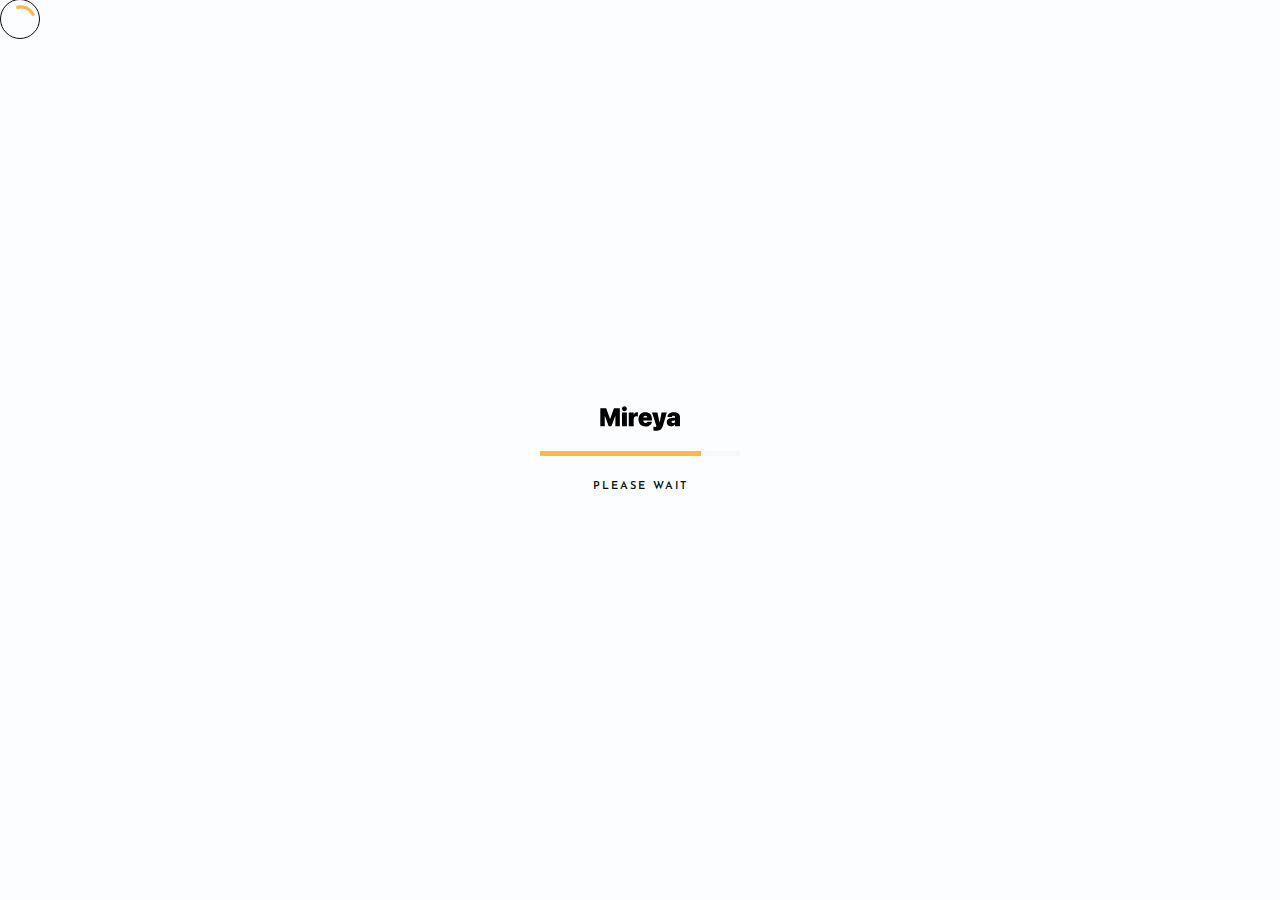
==== about.html @ b49a5c94 "initial commit" ====
<!DOCTYPE html>
<html lang="zxx">


<!-- Mirrored from ultimatewebsolutions.net/mireya/light/about.html by HTTrack Website Copier/3.x [XR&CO'2014], Wed, 22 Sep 2021 06:31:49 GMT -->
<head>
	<meta charset="UTF-8">
	<meta name="viewport" content="width=device-width, initial-scale=1.0">
	<meta http-equiv="X-UA-Compatible" content="ie=edge">
	<!-- color of address bar in mobile browser -->
	<meta name="theme-color" content="#28292C">
	<!-- favicon  -->
	<link rel="shortcut icon" href="img/light/favicon.png" type="image/x-icon">
	<!-- bootstrap css -->
	<link rel="stylesheet" href="css/plugins/bootstrap.min.css">
	<!-- font awesome css -->
	<link rel="stylesheet" href="css/plugins/font-awesome.min.css">
	<!-- swiper css -->
	<link rel="stylesheet" href="css/plugins/swiper.min.css">
	<!-- fancybox css -->
	<link rel="stylesheet" href="css/plugins/fancybox.min.css">
	<!-- mapbox css -->
	<link href="css/plugins/mapbox-style.css" rel='stylesheet'>
	<!-- main css -->
	<link rel="stylesheet" href="css/style-light.css">

	<title>Mireya</title>

</head>

<body>

	<div class="mry-app">

		<!-- preloader -->
		<div class="mry-preloader mry-active">
			<div class="mry-preloader-content">
				<img class="mry-logo mry-mb-20" src="img/light/logo.svg" alt="Mireya">
				<div class="mry-loader-bar">
					<div class="mry-loader"></div>
				</div>
				<div class="mry-label">Please wait</div>
			</div>
		</div>
		<!-- preloader end -->

		<!-- cursor -->
		<div class="mry-magic-cursor">
			<div class="mry-ball">
				<div class="mry-loader">
					<svg version="1.1" xmlns="http://www.w3.org/2000/svg" xmlns:xlink="http://www.w3.org/1999/xlink" x="0px" y="0px" width="40px" height="40px" viewBox="0 0 50 50"
						style="enable-background:new 0 0 50 50;" xml:space="preserve">
						<path d="M25.251,6.461c-10.318,0-18.683,8.365-18.683,18.683h4.068c0-8.071,6.543-14.615,14.615-14.615V6.461z">
							<animateTransform attributeType="xml" attributeName="transform" type="rotate" from="0 25 25" to="360 25 25" dur="0.6s" repeatCount="indefinite" />
						</path>
					</svg>
				</div>
			</div>
		</div>
		<!-- cursor end -->

		<!-- top panel -->
		<div class="mry-top-panel">
			<div class="mry-logo-frame">
				<a href="index-2.html" class="mry-default-link mry-anima-link">
					<img class="mry-logo" src="img/light/logo.svg" alt="Mireya">
				</a>
			</div>
			<div class="mry-menu-button-frame">
				<div class="mry-label">Menu</div>

				<div class="mry-menu-btn mry-magnetic-link">
					<div class="mry-burger mry-magnetic-object">
						<span></span>
					</div>
				</div>
			</div>
		</div>
		<!-- top panel end -->

		<!-- menu -->
		<div class="mry-menu">
			<div class="container">
				<div class="row justify-content-between">
					<div class="col-md-4">
						<nav id="mry-dynamic-menu">
							<ul>
								<li class="menu-item menu-item-has-children"><a href="#." class="mry-default-link">Home</a>
									<ul class="sub-menu">
										<li class="menu-item"><a href="index-2.html" class="mry-anima-link mry-default-link">Half slider</a></li>
										<li class="menu-item"><a href="fs-slider.html" class="mry-anima-link mry-default-link">Full width slider</a></li>
									</ul>
								</li>
								<li class="menu-item current-menu-item"><a href="about.html" class="mry-anima-link mry-default-link">About</a></li>
								<li class="menu-item menu-item-has-children"><a href="#." class="mry-default-link">Works</a>
									<ul class="sub-menu">
										<li class="menu-item"><a href="portfolio-grid-1.html" class="mry-anima-link mry-default-link">Portfolio grid 1</a></li>
										<li class="menu-item"><a href="portfolio-grid-2.html" class="mry-anima-link mry-default-link">Portfolio grid 2</a></li>
										<li class="menu-item"><a href="portfolio-box-1.html" class="mry-anima-link mry-default-link">Portfolio boxed 1</a></li>
										<li class="menu-item"><a href="portfolio-box-2.html" class="mry-anima-link mry-default-link">Portfolio boxed 2</a></li>
										<li class="menu-item"><a href="project.html" class="mry-anima-link mry-default-link">Single project</a></li>
									</ul>
								</li>
								<li class="menu-item"><a href="contact.html" class="mry-anima-link mry-default-link">Contact</a></li>
								<li class="menu-item menu-item-has-children"><a href="#." class="mry-default-link">Blog</a>
									<ul class="sub-menu">
										<li class="menu-item"><a href="blog.html" class="mry-anima-link mry-default-link">Blog list</a></li>
										<li class="menu-item"><a href="publication.html" class="mry-anima-link mry-default-link">Publication</a></li>
									</ul>
								</li>
							</ul>
						</nav>

					</div>
					<div class="col-md-4">
						<div class="mry-info-box-frame">
							<div class="mry-info-box">
								<div class="mry-mb-20">
									<div class="mry-label mry-mb-5">Country:</div>
									<div class="mry-text">Canada</div>
								</div>
								<div class="mry-mb-20">
									<div class="mry-label mry-mb-5">City:</div>
									<div class="mry-text">Toronto</div>
								</div>
								<div class="mry-mb-20">
									<div class="mry-label mry-mb-5">Adress:</div>
									<div class="mry-text">HTGS 4456 North Av.</div>
								</div>
								<div class="mry-mb-20">
									<div class="mry-label mry-mb-5">Email:</div>
									<a class="mry-text mry-default-link" href="mailto:mireya.inbox@mail.com">mireya.inbox@mail.com</a>
								</div>
								<div>
									<div class="mry-label mry-mb-5">Phone:</div>
									<a class="mry-text mry-default-link" href="#.">+4 9(054) 996 84 25</a>
								</div>
							</div>
						</div>
					</div>
				</div>
			</div>
		</div>
		<!-- menu end -->

		<div  class="transition-fade">
			<div class="mry-content-frame" id="scroll">
				<canvas class="mry-dots" style="display: none"></canvas>

				<div class="mry-head-bg">
					<img src="img/light/projects/prjct-7/1.jpg" alt="background">
					<div class="mry-bg-overlay"></div>
				</div>

				<div class="mry-banner mry-p-140-0">
					<div class="container">
						<div class="mry-main-title mry-title-center">
							<div class="mry-subtitle mry-mb-20 mry-fo">About Us</div>
							<h1 class="mry-mb-20 mry-fo">Design is Intelligence<br><span class="mry-border-text">Made Visible.</span><span class="mry-animation-el"></span></h1>
							<div class="mry-text mry-fo"><b>Alina Wheeler</b> - Graphic Designer, Art Director.</div>
							<div class="mry-scroll-hint-frame">
								<a class="mry-scroll-hint mry-smooth-scroll mry-magnetic-link mry-fo" href="#mry-anchor">
									<span class="mry-magnetic-object"></span>
								</a>
								<div class="mry-label mry-fo">Scroll Down</div>
							</div>
						</div>
					</div>
				</div>

				<!-- about -->
				<div class="mry-about mry-p-100-100">
					<div class="container">
						<div class="row justify-content-center">
							<div class="col-lg-8">

								<div class="mry-mb-100 mry-text-center">
									<div class="mry-numbering mry-fo">
										<div class="mry-border-text">01</div>
										<div class="mry-subtitle">Who We Are</div>
									</div>
									<h3 class="mry-mb-40 mry-fo">Mireya is an award winning full service marketing agency</h3>
									<p class="mry-text mry-fo">We has expertise in branding and brand strategy, website design, social media management, content marketing, pay-per-click advertising
										(PPC) and search engine optimization (SEO). As a leading
										website design company in Toronto we have expertise in WordPress design and development, e-commerce website design and development, Shopify website design and
										development and cater <br>to SMB and enterprise clients.</p>
								</div>

							</div>

							<div class="col-lg-8">
								<div class="mry-mb-100 mry-text-center">
									<div class="mry-numbering mry-fo">
										<div class="mry-border-text">02</div>
										<div class="mry-subtitle">What wy do?</div>
									</div>
									<h3 class="mry-mb-40 mry-fo">Relationships come first, everything <br>else follows</h3>
									<p class="mry-text mry-fo">We take pride in having strong relationships with our clients. To us, business is more than just a handshake and a signed contract.
										Through our full suite of services, we help businesses reach
										their goals and
										maximize return on investment while focusing on transparency and communication.</p>
									<p class="mry-text mry-fo">Contact us today for your <a href="contact.html" class="mry-default-link">free consultation</a>.</p>

								</div>
							</div>

							<div class="col-lg-10">

								<div class="mry-about-video mry-mb-100 mry-fo">
									<div class="mry-video-cover-frame">
										<img class="mry-video-cover" src="img/light/content/video.jpg" alt="banner">
										<div class="mry-cover-overlay"></div>
										<div class="mry-play-button mry-magnetic-link">
											<a class="mry-magnetic-object" data-fancybox href="https://vimeo.com/25428289"><i class="fas fa-play"></i></a>
										</div>
										<div class="mry-curtain"></div>
									</div>
								</div>

							</div>

							<div class="col-lg-8">

								<div class="mry-numbering mry-fo">
									<div class="mry-border-text">03</div>
									<div class="mry-subtitle">Services</div>
								</div>

								<div class="row">
									<div class="col-lg-6">

										<div class="mry-text-center mry-mb-100">
											<h4 class="mry-mb-20 mry-fo">Website design<br>& Development</h4>
											<p class="mry-text mry-mb-20 mry-fo">Our work empowers businesses to create unique user experiences that engage, captivate, and deliver results. Need your
												website designed in Toronto?</p>
											<div class="mry-fo"><a href="contact.html" class="mry-link mry-default-link">Order a service</a></div>
										</div>

									</div>
									<div class="col-lg-6">

										<div class="mry-text-center mry-mb-100">
											<h4 class="mry-mb-20 mry-fo">Creative<br>& Graphic Design</h4>
											<p class="mry-text mry-fo">We are experienced storytellers, with a knack for incorporating brand insights into compelling designs for use in digital and
												print advertising campaigns.</p>
											<div class="mry-fo"><a href="contact.html" class="mry-link mry-default-link">Order a service</a></div>
										</div>

									</div>
									<div class="col-lg-6">

										<div class="mry-text-center mry-mb-100">
											<h4 class="mry-mb-20 mry-fo">Brand Marketing<br>& Strategy</h4>
											<p class="mry-text mry-fo">We help businesses construct their identity and develop a tailored and concise brand strategy that will appeal to your target
												audience.</p>
											<div class="mry-fo"><a href="contact.html" class="mry-link mry-default-link">Order a service</a></div>
										</div>


									</div>
									<div class="col-lg-6">

										<div class="mry-text-center mry-mb-100">
											<h4 class="mry-mb-20 mry-fo">Video Production<br>& Marketing</h4>
											<p class="mry-text mry-fo">Our video production team films, produces, and edits content that will raise brand awareness, engagement, and conversion rates.
											</p>
											<div class="mry-fo"><a href="contact.html" class="mry-link mry-default-link">Order a service</a></div>
										</div>

									</div>
								</div>
							</div>
							<div class="col-lg-12">

								<div class="mry-main-title mry-title-center mry-p-0-40">
									<div class="mry-numbering mry-fo">
										<div class="mry-border-text">04</div>
										<div class="mry-subtitle">Employees</div>
									</div>
									<h2 class="mry-fo">Our Amazing Team</h2>
									<div class="mry-arrows mry-fo">
										<div class="mry-sl-nav">
											<div class="mry-prev mry-button-team-prev mry-magnetic-link"><span class="mry-magnetic-object"><i class="fas fa-arrow-left"></i></span></div>
											<div class="mry-next mry-button-team-next mry-magnetic-link"><span class="mry-magnetic-object"><i class="fas fa-arrow-right"></i></span></div>
										</div>
										<div class="mry-label mry-fo">Slider Navigation</div>
									</div>
								</div>

							</div>
							<div class="col-lg-10">

								<div class="swiper-container mry-team-slider mry-mb-100">
									<div class="swiper-wrapper">
										<div class="swiper-slide">

											<div class="mry-team-member mry-text-center">
												<div class="mry-member-photo-frame mry-fo">
													<img src="img/light/team/team-1.jpg" alt="Team member" >
													<div class="mry-photo-overlay"></div>
													<div class="mry-curtain"></div>
												</div>
												<h4 class="mry-mb-10 mry-fo">Viktoria Freeman</h4>
												<p class="mry-text mry-simple-text mry-fo">UI/UX Designer</p>
											</div>

										</div>
										<div class="swiper-slide">

											<div class="mry-team-member mry-text-center">
												<div class="mry-member-photo-frame mry-fo">
													<img src="img/light/team/team-2.jpg" alt="Team member" >
													<div class="mry-photo-overlay"></div>
													<div class="mry-curtain"></div>
												</div>
												<h4 class="mry-mb-10 mry-fo">Paul Trueman</h4>
												<p class="mry-text mry-simple-text mry-fo">UI/UX Designer</p>
											</div>

										</div>
										<div class="swiper-slide">

											<div class="mry-team-member mry-text-center">
												<div class="mry-member-photo-frame mry-fo">
													<img src="img/light/team/team-3.jpg" alt="Team member" >
													<div class="mry-photo-overlay"></div>
													<div class="mry-curtain"></div>
												</div>
												<h4 class="mry-mb-10 mry-fo">Mike Oldman</h4>
												<p class="mry-text mry-simple-text mry-fo">UI/UX Designer</p>
											</div>

										</div>
										<div class="swiper-slide">

											<div class="mry-team-member mry-text-center">
												<div class="mry-member-photo-frame mry-fo">
													<img src="img/light/team/team-4.jpg" alt="Team member" >
													<div class="mry-photo-overlay"></div>
													<div class="mry-curtain"></div>
												</div>
												<h4 class="mry-mb-10 mry-fo">Emma Newman</h4>
												<p class="mry-text mry-simple-text mry-fo">UI/UX Designer</p>
											</div>

										</div>
									</div>
								</div>

							</div>
							<div class="col-lg-8">

								<div class="mry-mb-100 mry-text-center">
									<div class="mry-numbering mry-fo">
										<div class="mry-border-text">05</div>
										<div class="mry-subtitle">We can become partners</div>
									</div>
									<h3 class="mry-mb-40 mry-fo">We’re here to help, let us take it from here.</h3>
									<p class="mry-text mry-fo">We know that transparency is non-negotiable and that strong communication is the foundation of any great relationship. With the knowledge
										and expertise at Brand & Mortar we are confident that we
										can make an
										impact on your business and its bottom line.</p>
								</div>

							</div>
							<div class="col-lg-12">

								<div class="mry-main-title mry-title-center mry-p-0-40">
									<div class="mry-numbering mry-fo">
										<div class="mry-border-text">06</div>
										<div class="mry-subtitle">Testimonials</div>
									</div>
									<h2 class="mry-fo">Our customers say</h2>
									<div class="mry-arrows">
										<div class="mry-sl-nav mry-fo">
											<div class="mry-prev mry-button-testimonials-prev mry-magnetic-link"><span class="mry-magnetic-object"><i class="fas fa-arrow-left"></i></span></div>
											<div class="mry-next mry-button-testimonials-next mry-magnetic-link"><span class="mry-magnetic-object"><i class="fas fa-arrow-right"></i></span></div>
										</div>
										<div class="mry-label mry-fo">Slider Navigation</div>
									</div>
								</div>

							</div>
							<div class="col-lg-8">

								<div class="swiper-container mry-testimonials-slider">
									<div class="swiper-wrapper">
										<div class="swiper-slide">

											<div class="mry-title-center">
												<img src="img/light/clients/c-1.jpg" alt="client" class="mry-reviewer mry-mb-20 mry-fo">
												<h4 class="mry-mb-20 mry-fo">Emma Newman</h4>
												<div class="mry-subtitle mry-mb-20 mry-fo">Creative director</div>
												<p class="mry-text mry-fo">We evaluated numerous marketing firms and selected Mireya due to their experience in the solar industry, and the clear
													understanding of our business objectives that they demonstrated during the
													evaluation
													process. </p>
												<ul class="mry-star-rate mry-fo">
													<li><i class="fas fa-star"></i></li>
													<li><i class="fas fa-star"></i></li>
													<li><i class="fas fa-star"></i></li>
													<li><i class="fas fa-star"></i></li>
													<li><i class="fas fa-star"></i></li>
												</ul>
											</div>

										</div>
										<div class="swiper-slide">

											<div class="mry-title-center">
												<img src="img/light/clients/c-2.jpg" alt="client" class="mry-reviewer mry-mb-20 mry-fo">
												<h4 class="mry-mb-20 mry-fo">Paul Trueman</h4>
												<div class="mry-subtitle mry-mb-20 mry-fo">Creative director</div>
												<p class="mry-text mry-fo">We were very impressed with the progressive campaign and thought it spoke volumes to the reality of businesses. We have been
													working our way into the Toronto area for almost a year now and ready to
													gain
													some traction in that city.</p>
												<ul class="mry-star-rate mry-fo">
													<li><i class="fas fa-star"></i></li>
													<li><i class="fas fa-star"></i></li>
													<li><i class="fas fa-star"></i></li>
													<li><i class="fas fa-star"></i></li>
													<li class="mry-empty"><i class="fas fa-star"></i></li>
												</ul>
											</div>

										</div>
										<div class="swiper-slide">

											<div class="mry-title-center">
												<img src="img/light/clients/c-3.jpg" alt="client" class="mry-reviewer mry-mb-20 mry-fo">
												<h4 class="mry-mb-20 mry-fo">Viktoria Freeman</h4>
												<div class="mry-subtitle mry-mb-20 mry-fo">Creative director</div>
												<p class="mry-text mry-fo">We were very impressed with the progressive campaign and thought it spoke volumes to the reality of businesses. We have been
													working our way into the Toronto area for almost a year now and ready to
													gain
													some traction in that city.</p>
												<ul class="mry-star-rate mry-fo">
													<li><i class="fas fa-star"></i></li>
													<li><i class="fas fa-star"></i></li>
													<li><i class="fas fa-star"></i></li>
													<li><i class="fas fa-star"></i></li>
													<li class="mry-empty"><i class="fas fa-star"></i></li>
												</ul>
											</div>

										</div>
									</div>
								</div>

							</div>
						</div>
					</div>
				</div>
				<!-- about end -->

				<!-- footer -->
				<footer class="mry-footer">
					<div class="container">
						<div class="mry-main-title mry-title-center mry-p-0-100">
							<div class="mry-subtitle mry-mb-20 mry-fo">Call to action</div>
							<h2 class="mry-h1 mry-mb-20 mry-fo">Do you have <span class="mry-border-text">a project?</span></h2>
							<div class="mry-text mry-mb-30  mry-fo">Lorem ipsum dolor sit amet, consectetur adipisicing elit. <br>Asperiores, cupiditate?</div>
							<div class="mry-fo">
								<a href="contact.html" class="mry-anima-link mry-btn mry-btn-color mry-default-link">Let's discuss</a>
								<a href="portfolio-grid-1.html" class="mry-anima-link  mry-btn-text mry-default-link">Portfolio</a>
							</div>
						</div>
					</div>
					<div class="mry-footer-copy">
						<div class="container">
							<div>Mireya © early 2021</div>
							<ul class="mry-social">
								<li><a href="#."><i class="fab fa-facebook-f"></i></a></li>
								<li><a href="#."><i class="fab fa-instagram"></i></a></li>
								<li><a href="#."><i class="fab fa-behance"></i></a></li>
								<li><a href="#."><i class="fab fa-dribbble"></i></a></li>
							</ul>
							<div>By: <a href="https://themeforest.net/user/ultimatewebsolutions/" class="mry-default-link" target="_blank">UWS</a></div>
						</div>
					</div>
				</footer>
				<!-- footer end -->

				<div class="mry-head-bg mry-head-bottom">
					<img src="img/light/projects/prjct-5/1.jpg" alt="background">
					<div class="mry-bg-overlay"></div>
				</div>

			</div>

		</div>

	</div>

	<!-- jquery js -->
	<script src="js/plugins/jquery.min.js"></script>
	<!-- tween max js -->
	<script src="js/plugins/tween-max.min.js"></script>
	<!-- scroll magic js -->
	<script src="js/plugins/scroll-magic.js"></script>
	<!-- scroll magic gsap plugin js -->
	<script src="js/plugins/scroll-magic-gsap-plugin.js"></script>
	<!-- swiper js -->
	<script src="js/plugins/swiper.min.js"></script>
	<!-- isotope js -->
	<script src="js/plugins/isotope.min.js"></script>
	<!-- fancybox js -->
	<script src="js/plugins/fancybox.min.js"></script>	
	<!-- mapbox js -->
	<script src="js/plugins/mapbox.min.js"></script>
	<!-- smooth scrollbar js -->
	<script src="js/plugins/smooth-scrollbar.min.js"></script>
	<!-- overscroll js -->
	<script src="js/plugins/overscroll.min.js"></script>
	<!-- canvas js -->
	<script src="js/plugins/canvas.js"></script>
	<!-- parsley js -->
	<script src="js/plugins/parsley.min.js"></script>
	<!-- main js -->
	<script src="js/main.js"></script>

</body>


<!-- Mirrored from ultimatewebsolutions.net/mireya/light/about.html by HTTrack Website Copier/3.x [XR&CO'2014], Wed, 22 Sep 2021 06:31:52 GMT -->
</html>
---- css/plugins/mapbox-style.css ----
.mapboxgl-map{font:12px/20px Helvetica Neue,Arial,Helvetica,sans-serif;overflow:hidden;position:relative;-webkit-tap-highlight-color:rgba(0,0,0,0)}.mapboxgl-canvas{position:absolute;left:0;top:0}.mapboxgl-map:-webkit-full-screen{width:100%;height:100%}.mapboxgl-canary{background-color:salmon}.mapboxgl-canvas-container.mapboxgl-interactive,.mapboxgl-ctrl-group button.mapboxgl-ctrl-compass{cursor:-webkit-grab;cursor:-moz-grab;cursor:grab;-moz-user-select:none;-webkit-user-select:none;-ms-user-select:none;user-select:none}.mapboxgl-canvas-container.mapboxgl-interactive.mapboxgl-track-pointer{cursor:pointer}.mapboxgl-canvas-container.mapboxgl-interactive:active,.mapboxgl-ctrl-group button.mapboxgl-ctrl-compass:active{cursor:-webkit-grabbing;cursor:-moz-grabbing;cursor:grabbing}.mapboxgl-canvas-container.mapboxgl-touch-zoom-rotate,.mapboxgl-canvas-container.mapboxgl-touch-zoom-rotate .mapboxgl-canvas{touch-action:pan-x pan-y}.mapboxgl-canvas-container.mapboxgl-touch-drag-pan,.mapboxgl-canvas-container.mapboxgl-touch-drag-pan .mapboxgl-canvas{touch-action:pinch-zoom}.mapboxgl-canvas-container.mapboxgl-touch-zoom-rotate.mapboxgl-touch-drag-pan,.mapboxgl-canvas-container.mapboxgl-touch-zoom-rotate.mapboxgl-touch-drag-pan .mapboxgl-canvas{touch-action:none}.mapboxgl-ctrl-bottom-left,.mapboxgl-ctrl-bottom-right,.mapboxgl-ctrl-top-left,.mapboxgl-ctrl-top-right{position:absolute;pointer-events:none;z-index:2}.mapboxgl-ctrl-top-left{top:0;left:0}.mapboxgl-ctrl-top-right{top:0;right:0}.mapboxgl-ctrl-bottom-left{bottom:0;left:0}.mapboxgl-ctrl-bottom-right{right:0;bottom:0}.mapboxgl-ctrl{clear:both;pointer-events:auto;transform:translate(0)}.mapboxgl-ctrl-top-left .mapboxgl-ctrl{margin:10px 0 0 10px;float:left}.mapboxgl-ctrl-top-right .mapboxgl-ctrl{margin:10px 10px 0 0;float:right}.mapboxgl-ctrl-bottom-left .mapboxgl-ctrl{margin:0 0 10px 10px;float:left}.mapboxgl-ctrl-bottom-right .mapboxgl-ctrl{margin:0 10px 10px 0;float:right}.mapboxgl-ctrl-group{border-radius:4px;background:#fff}.mapboxgl-ctrl-group:not(:empty){-moz-box-shadow:0 0 2px rgba(0,0,0,.1);-webkit-box-shadow:0 0 2px rgba(0,0,0,.1);box-shadow:0 0 0 2px rgba(0,0,0,.1)}@media (-ms-high-contrast:active){.mapboxgl-ctrl-group:not(:empty){box-shadow:0 0 0 2px ButtonText}}.mapboxgl-ctrl-group button{width:29px;height:29px;display:block;padding:0;outline:none;border:0;box-sizing:border-box;background-color:transparent;cursor:pointer}.mapboxgl-ctrl-group button+button{border-top:1px solid #ddd}.mapboxgl-ctrl button .mapboxgl-ctrl-icon{display:block;width:100%;height:100%;background-repeat:no-repeat;background-position:50%}@media (-ms-high-contrast:active){.mapboxgl-ctrl-icon{background-color:transparent}.mapboxgl-ctrl-group button+button{border-top:1px solid ButtonText}}.mapboxgl-ctrl button::-moz-focus-inner{border:0;padding:0}.mapboxgl-ctrl-group button:focus{box-shadow:0 0 2px 2px #0096ff}.mapboxgl-ctrl button:disabled{cursor:not-allowed}.mapboxgl-ctrl button:disabled .mapboxgl-ctrl-icon{opacity:.25}.mapboxgl-ctrl button:not(:disabled):hover{background-color:rgba(0,0,0,.05)}.mapboxgl-ctrl-group button:focus:focus-visible{box-shadow:0 0 2px 2px #0096ff}.mapboxgl-ctrl-group button:focus:not(:focus-visible){box-shadow:none}.mapboxgl-ctrl-group button:focus:first-child{border-radius:4px 4px 0 0}.mapboxgl-ctrl-group button:focus:last-child{border-radius:0 0 4px 4px}.mapboxgl-ctrl-group button:focus:only-child{border-radius:inherit}.mapboxgl-ctrl button.mapboxgl-ctrl-zoom-out .mapboxgl-ctrl-icon{background-image:url("data:image/svg+xml;charset=utf-8,%3Csvg width='29' height='29' viewBox='0 0 29 29' xmlns='http://www.w3.org/2000/svg' fill='%23333'%3E%3Cpath d='M10 13c-.75 0-1.5.75-1.5 1.5S9.25 16 10 16h9c.75 0 1.5-.75 1.5-1.5S19.75 13 19 13h-9z'/%3E%3C/svg%3E")}.mapboxgl-ctrl button.mapboxgl-ctrl-zoom-in .mapboxgl-ctrl-icon{background-image:url("data:image/svg+xml;charset=utf-8,%3Csvg width='29' height='29' viewBox='0 0 29 29' xmlns='http://www.w3.org/2000/svg' fill='%23333'%3E%3Cpath d='M14.5 8.5c-.75 0-1.5.75-1.5 1.5v3h-3c-.75 0-1.5.75-1.5 1.5S9.25 16 10 16h3v3c0 .75.75 1.5 1.5 1.5S16 19.75 16 19v-3h3c.75 0 1.5-.75 1.5-1.5S19.75 13 19 13h-3v-3c0-.75-.75-1.5-1.5-1.5z'/%3E%3C/svg%3E")}@media (-ms-high-contrast:active){.mapboxgl-ctrl button.mapboxgl-ctrl-zoom-out .mapboxgl-ctrl-icon{background-image:url("data:image/svg+xml;charset=utf-8,%3Csvg width='29' height='29' viewBox='0 0 29 29' xmlns='http://www.w3.org/2000/svg' fill='%23fff'%3E%3Cpath d='M10 13c-.75 0-1.5.75-1.5 1.5S9.25 16 10 16h9c.75 0 1.5-.75 1.5-1.5S19.75 13 19 13h-9z'/%3E%3C/svg%3E")}.mapboxgl-ctrl button.mapboxgl-ctrl-zoom-in .mapboxgl-ctrl-icon{background-image:url("data:image/svg+xml;charset=utf-8,%3Csvg width='29' height='29' viewBox='0 0 29 29' xmlns='http://www.w3.org/2000/svg' fill='%23fff'%3E%3Cpath d='M14.5 8.5c-.75 0-1.5.75-1.5 1.5v3h-3c-.75 0-1.5.75-1.5 1.5S9.25 16 10 16h3v3c0 .75.75 1.5 1.5 1.5S16 19.75 16 19v-3h3c.75 0 1.5-.75 1.5-1.5S19.75 13 19 13h-3v-3c0-.75-.75-1.5-1.5-1.5z'/%3E%3C/svg%3E")}}@media (-ms-high-contrast:black-on-white){.mapboxgl-ctrl button.mapboxgl-ctrl-zoom-out .mapboxgl-ctrl-icon{background-image:url("data:image/svg+xml;charset=utf-8,%3Csvg width='29' height='29' viewBox='0 0 29 29' xmlns='http://www.w3.org/2000/svg'%3E%3Cpath d='M10 13c-.75 0-1.5.75-1.5 1.5S9.25 16 10 16h9c.75 0 1.5-.75 1.5-1.5S19.75 13 19 13h-9z'/%3E%3C/svg%3E")}.mapboxgl-ctrl button.mapboxgl-ctrl-zoom-in .mapboxgl-ctrl-icon{background-image:url("data:image/svg+xml;charset=utf-8,%3Csvg width='29' height='29' viewBox='0 0 29 29' xmlns='http://www.w3.org/2000/svg'%3E%3Cpath d='M14.5 8.5c-.75 0-1.5.75-1.5 1.5v3h-3c-.75 0-1.5.75-1.5 1.5S9.25 16 10 16h3v3c0 .75.75 1.5 1.5 1.5S16 19.75 16 19v-3h3c.75 0 1.5-.75 1.5-1.5S19.75 13 19 13h-3v-3c0-.75-.75-1.5-1.5-1.5z'/%3E%3C/svg%3E")}}.mapboxgl-ctrl button.mapboxgl-ctrl-fullscreen .mapboxgl-ctrl-icon{background-image:url("data:image/svg+xml;charset=utf-8,%3Csvg width='29' height='29' viewBox='0 0 29 29' xmlns='http://www.w3.org/2000/svg' fill='%23333'%3E%3Cpath d='M24 16v5.5c0 1.75-.75 2.5-2.5 2.5H16v-1l3-1.5-4-5.5 1-1 5.5 4 1.5-3h1zM6 16l1.5 3 5.5-4 1 1-4 5.5 3 1.5v1H7.5C5.75 24 5 23.25 5 21.5V16h1zm7-11v1l-3 1.5 4 5.5-1 1-5.5-4L6 13H5V7.5C5 5.75 5.75 5 7.5 5H13zm11 2.5c0-1.75-.75-2.5-2.5-2.5H16v1l3 1.5-4 5.5 1 1 5.5-4 1.5 3h1V7.5z'/%3E%3C/svg%3E")}.mapboxgl-ctrl button.mapboxgl-ctrl-shrink .mapboxgl-ctrl-icon{background-image:url("data:image/svg+xml;charset=utf-8,%3Csvg width='29' height='29' viewBox='0 0 29 29' xmlns='http://www.w3.org/2000/svg'%3E%3Cpath d='M18.5 16c-1.75 0-2.5.75-2.5 2.5V24h1l1.5-3 5.5 4 1-1-4-5.5 3-1.5v-1h-5.5zM13 18.5c0-1.75-.75-2.5-2.5-2.5H5v1l3 1.5L4 24l1 1 5.5-4 1.5 3h1v-5.5zm3-8c0 1.75.75 2.5 2.5 2.5H24v-1l-3-1.5L25 5l-1-1-5.5 4L17 5h-1v5.5zM10.5 13c1.75 0 2.5-.75 2.5-2.5V5h-1l-1.5 3L5 4 4 5l4 5.5L5 12v1h5.5z'/%3E%3C/svg%3E")}@media (-ms-high-contrast:active){.mapboxgl-ctrl button.mapboxgl-ctrl-fullscreen .mapboxgl-ctrl-icon{background-image:url("data:image/svg+xml;charset=utf-8,%3Csvg width='29' height='29' viewBox='0 0 29 29' xmlns='http://www.w3.org/2000/svg' fill='%23fff'%3E%3Cpath d='M24 16v5.5c0 1.75-.75 2.5-2.5 2.5H16v-1l3-1.5-4-5.5 1-1 5.5 4 1.5-3h1zM6 16l1.5 3 5.5-4 1 1-4 5.5 3 1.5v1H7.5C5.75 24 5 23.25 5 21.5V16h1zm7-11v1l-3 1.5 4 5.5-1 1-5.5-4L6 13H5V7.5C5 5.75 5.75 5 7.5 5H13zm11 2.5c0-1.75-.75-2.5-2.5-2.5H16v1l3 1.5-4 5.5 1 1 5.5-4 1.5 3h1V7.5z'/%3E%3C/svg%3E")}.mapboxgl-ctrl button.mapboxgl-ctrl-shrink .mapboxgl-ctrl-icon{background-image:url("data:image/svg+xml;charset=utf-8,%3Csvg width='29' height='29' viewBox='0 0 29 29' xmlns='http://www.w3.org/2000/svg' fill='%23fff'%3E%3Cpath d='M18.5 16c-1.75 0-2.5.75-2.5 2.5V24h1l1.5-3 5.5 4 1-1-4-5.5 3-1.5v-1h-5.5zM13 18.5c0-1.75-.75-2.5-2.5-2.5H5v1l3 1.5L4 24l1 1 5.5-4 1.5 3h1v-5.5zm3-8c0 1.75.75 2.5 2.5 2.5H24v-1l-3-1.5L25 5l-1-1-5.5 4L17 5h-1v5.5zM10.5 13c1.75 0 2.5-.75 2.5-2.5V5h-1l-1.5 3L5 4 4 5l4 5.5L5 12v1h5.5z'/%3E%3C/svg%3E")}}@media (-ms-high-contrast:black-on-white){.mapboxgl-ctrl button.mapboxgl-ctrl-fullscreen .mapboxgl-ctrl-icon{background-image:url("data:image/svg+xml;charset=utf-8,%3Csvg width='29' height='29' viewBox='0 0 29 29' xmlns='http://www.w3.org/2000/svg'%3E%3Cpath d='M24 16v5.5c0 1.75-.75 2.5-2.5 2.5H16v-1l3-1.5-4-5.5 1-1 5.5 4 1.5-3h1zM6 16l1.5 3 5.5-4 1 1-4 5.5 3 1.5v1H7.5C5.75 24 5 23.25 5 21.5V16h1zm7-11v1l-3 1.5 4 5.5-1 1-5.5-4L6 13H5V7.5C5 5.75 5.75 5 7.5 5H13zm11 2.5c0-1.75-.75-2.5-2.5-2.5H16v1l3 1.5-4 5.5 1 1 5.5-4 1.5 3h1V7.5z'/%3E%3C/svg%3E")}.mapboxgl-ctrl button.mapboxgl-ctrl-shrink .mapboxgl-ctrl-icon{background-image:url("data:image/svg+xml;charset=utf-8,%3Csvg width='29' height='29' viewBox='0 0 29 29' xmlns='http://www.w3.org/2000/svg'%3E%3Cpath d='M18.5 16c-1.75 0-2.5.75-2.5 2.5V24h1l1.5-3 5.5 4 1-1-4-5.5 3-1.5v-1h-5.5zM13 18.5c0-1.75-.75-2.5-2.5-2.5H5v1l3 1.5L4 24l1 1 5.5-4 1.5 3h1v-5.5zm3-8c0 1.75.75 2.5 2.5 2.5H24v-1l-3-1.5L25 5l-1-1-5.5 4L17 5h-1v5.5zM10.5 13c1.75 0 2.5-.75 2.5-2.5V5h-1l-1.5 3L5 4 4 5l4 5.5L5 12v1h5.5z'/%3E%3C/svg%3E")}}.mapboxgl-ctrl button.mapboxgl-ctrl-compass .mapboxgl-ctrl-icon{background-image:url("data:image/svg+xml;charset=utf-8,%3Csvg width='29' height='29' viewBox='0 0 29 29' xmlns='http://www.w3.org/2000/svg' fill='%23333'%3E%3Cpath d='M10.5 14l4-8 4 8h-8z'/%3E%3Cpath d='M10.5 16l4 8 4-8h-8z' fill='%23ccc'/%3E%3C/svg%3E")}@media (-ms-high-contrast:active){.mapboxgl-ctrl button.mapboxgl-ctrl-compass .mapboxgl-ctrl-icon{background-image:url("data:image/svg+xml;charset=utf-8,%3Csvg width='29' height='29' viewBox='0 0 29 29' xmlns='http://www.w3.org/2000/svg' fill='%23fff'%3E%3Cpath d='M10.5 14l4-8 4 8h-8z'/%3E%3Cpath d='M10.5 16l4 8 4-8h-8z' fill='%23999'/%3E%3C/svg%3E")}}@media (-ms-high-contrast:black-on-white){.mapboxgl-ctrl button.mapboxgl-ctrl-compass .mapboxgl-ctrl-icon{background-image:url("data:image/svg+xml;charset=utf-8,%3Csvg width='29' height='29' viewBox='0 0 29 29' xmlns='http://www.w3.org/2000/svg'%3E%3Cpath d='M10.5 14l4-8 4 8h-8z'/%3E%3Cpath d='M10.5 16l4 8 4-8h-8z' fill='%23ccc'/%3E%3C/svg%3E")}}.mapboxgl-ctrl button.mapboxgl-ctrl-geolocate .mapboxgl-ctrl-icon{background-image:url("data:image/svg+xml;charset=utf-8,%3Csvg width='29' height='29' viewBox='0 0 20 20' xmlns='http://www.w3.org/2000/svg' fill='%23333'%3E%3Cpath d='M10 4C9 4 9 5 9 5v.1A5 5 0 005.1 9H5s-1 0-1 1 1 1 1 1h.1A5 5 0 009 14.9v.1s0 1 1 1 1-1 1-1v-.1a5 5 0 003.9-3.9h.1s1 0 1-1-1-1-1-1h-.1A5 5 0 0011 5.1V5s0-1-1-1zm0 2.5a3.5 3.5 0 110 7 3.5 3.5 0 110-7z'/%3E%3Ccircle cx='10' cy='10' r='2'/%3E%3C/svg%3E")}.mapboxgl-ctrl button.mapboxgl-ctrl-geolocate:disabled .mapboxgl-ctrl-icon{background-image:url("data:image/svg+xml;charset=utf-8,%3Csvg width='29' height='29' viewBox='0 0 20 20' xmlns='http://www.w3.org/2000/svg' fill='%23aaa'%3E%3Cpath d='M10 4C9 4 9 5 9 5v.1A5 5 0 005.1 9H5s-1 0-1 1 1 1 1 1h.1A5 5 0 009 14.9v.1s0 1 1 1 1-1 1-1v-.1a5 5 0 003.9-3.9h.1s1 0 1-1-1-1-1-1h-.1A5 5 0 0011 5.1V5s0-1-1-1zm0 2.5a3.5 3.5 0 110 7 3.5 3.5 0 110-7z'/%3E%3Ccircle cx='10' cy='10' r='2'/%3E%3Cpath d='M14 5l1 1-9 9-1-1 9-9z' fill='red'/%3E%3C/svg%3E")}.mapboxgl-ctrl button.mapboxgl-ctrl-geolocate.mapboxgl-ctrl-geolocate-active .mapboxgl-ctrl-icon{background-image:url("data:image/svg+xml;charset=utf-8,%3Csvg width='29' height='29' viewBox='0 0 20 20' xmlns='http://www.w3.org/2000/svg' fill='%2333b5e5'%3E%3Cpath d='M10 4C9 4 9 5 9 5v.1A5 5 0 005.1 9H5s-1 0-1 1 1 1 1 1h.1A5 5 0 009 14.9v.1s0 1 1 1 1-1 1-1v-.1a5 5 0 003.9-3.9h.1s1 0 1-1-1-1-1-1h-.1A5 5 0 0011 5.1V5s0-1-1-1zm0 2.5a3.5 3.5 0 110 7 3.5 3.5 0 110-7z'/%3E%3Ccircle cx='10' cy='10' r='2'/%3E%3C/svg%3E")}.mapboxgl-ctrl button.mapboxgl-ctrl-geolocate.mapboxgl-ctrl-geolocate-active-error .mapboxgl-ctrl-icon{background-image:url("data:image/svg+xml;charset=utf-8,%3Csvg width='29' height='29' viewBox='0 0 20 20' xmlns='http://www.w3.org/2000/svg' fill='%23e58978'%3E%3Cpath d='M10 4C9 4 9 5 9 5v.1A5 5 0 005.1 9H5s-1 0-1 1 1 1 1 1h.1A5 5 0 009 14.9v.1s0 1 1 1 1-1 1-1v-.1a5 5 0 003.9-3.9h.1s1 0 1-1-1-1-1-1h-.1A5 5 0 0011 5.1V5s0-1-1-1zm0 2.5a3.5 3.5 0 110 7 3.5 3.5 0 110-7z'/%3E%3Ccircle cx='10' cy='10' r='2'/%3E%3C/svg%3E")}.mapboxgl-ctrl button.mapboxgl-ctrl-geolocate.mapboxgl-ctrl-geolocate-background .mapboxgl-ctrl-icon{background-image:url("data:image/svg+xml;charset=utf-8,%3Csvg width='29' height='29' viewBox='0 0 20 20' xmlns='http://www.w3.org/2000/svg' fill='%2333b5e5'%3E%3Cpath d='M10 4C9 4 9 5 9 5v.1A5 5 0 005.1 9H5s-1 0-1 1 1 1 1 1h.1A5 5 0 009 14.9v.1s0 1 1 1 1-1 1-1v-.1a5 5 0 003.9-3.9h.1s1 0 1-1-1-1-1-1h-.1A5 5 0 0011 5.1V5s0-1-1-1zm0 2.5a3.5 3.5 0 110 7 3.5 3.5 0 110-7z'/%3E%3C/svg%3E")}.mapboxgl-ctrl button.mapboxgl-ctrl-geolocate.mapboxgl-ctrl-geolocate-background-error .mapboxgl-ctrl-icon{background-image:url("data:image/svg+xml;charset=utf-8,%3Csvg width='29' height='29' viewBox='0 0 20 20' xmlns='http://www.w3.org/2000/svg' fill='%23e54e33'%3E%3Cpath d='M10 4C9 4 9 5 9 5v.1A5 5 0 005.1 9H5s-1 0-1 1 1 1 1 1h.1A5 5 0 009 14.9v.1s0 1 1 1 1-1 1-1v-.1a5 5 0 003.9-3.9h.1s1 0 1-1-1-1-1-1h-.1A5 5 0 0011 5.1V5s0-1-1-1zm0 2.5a3.5 3.5 0 110 7 3.5 3.5 0 110-7z'/%3E%3C/svg%3E")}.mapboxgl-ctrl button.mapboxgl-ctrl-geolocate.mapboxgl-ctrl-geolocate-waiting .mapboxgl-ctrl-icon{-webkit-animation:mapboxgl-spin 2s linear infinite;-moz-animation:mapboxgl-spin 2s infinite linear;-o-animation:mapboxgl-spin 2s infinite linear;-ms-animation:mapboxgl-spin 2s infinite linear;animation:mapboxgl-spin 2s linear infinite}@media (-ms-high-contrast:active){.mapboxgl-ctrl button.mapboxgl-ctrl-geolocate .mapboxgl-ctrl-icon{background-image:url("data:image/svg+xml;charset=utf-8,%3Csvg width='29' height='29' viewBox='0 0 20 20' xmlns='http://www.w3.org/2000/svg' fill='%23fff'%3E%3Cpath d='M10 4C9 4 9 5 9 5v.1A5 5 0 005.1 9H5s-1 0-1 1 1 1 1 1h.1A5 5 0 009 14.9v.1s0 1 1 1 1-1 1-1v-.1a5 5 0 003.9-3.9h.1s1 0 1-1-1-1-1-1h-.1A5 5 0 0011 5.1V5s0-1-1-1zm0 2.5a3.5 3.5 0 110 7 3.5 3.5 0 110-7z'/%3E%3Ccircle cx='10' cy='10' r='2'/%3E%3C/svg%3E")}.mapboxgl-ctrl button.mapboxgl-ctrl-geolocate:disabled .mapboxgl-ctrl-icon{background-image:url("data:image/svg+xml;charset=utf-8,%3Csvg width='29' height='29' viewBox='0 0 20 20' xmlns='http://www.w3.org/2000/svg' fill='%23999'%3E%3Cpath d='M10 4C9 4 9 5 9 5v.1A5 5 0 005.1 9H5s-1 0-1 1 1 1 1 1h.1A5 5 0 009 14.9v.1s0 1 1 1 1-1 1-1v-.1a5 5 0 003.9-3.9h.1s1 0 1-1-1-1-1-1h-.1A5 5 0 0011 5.1V5s0-1-1-1zm0 2.5a3.5 3.5 0 110 7 3.5 3.5 0 110-7z'/%3E%3Ccircle cx='10' cy='10' r='2'/%3E%3Cpath d='M14 5l1 1-9 9-1-1 9-9z' fill='red'/%3E%3C/svg%3E")}.mapboxgl-ctrl button.mapboxgl-ctrl-geolocate.mapboxgl-ctrl-geolocate-active .mapboxgl-ctrl-icon{background-image:url("data:image/svg+xml;charset=utf-8,%3Csvg width='29' height='29' viewBox='0 0 20 20' xmlns='http://www.w3.org/2000/svg' fill='%2333b5e5'%3E%3Cpath d='M10 4C9 4 9 5 9 5v.1A5 5 0 005.1 9H5s-1 0-1 1 1 1 1 1h.1A5 5 0 009 14.9v.1s0 1 1 1 1-1 1-1v-.1a5 5 0 003.9-3.9h.1s1 0 1-1-1-1-1-1h-.1A5 5 0 0011 5.1V5s0-1-1-1zm0 2.5a3.5 3.5 0 110 7 3.5 3.5 0 110-7z'/%3E%3Ccircle cx='10' cy='10' r='2'/%3E%3C/svg%3E")}.mapboxgl-ctrl button.mapboxgl-ctrl-geolocate.mapboxgl-ctrl-geolocate-active-error .mapboxgl-ctrl-icon{background-image:url("data:image/svg+xml;charset=utf-8,%3Csvg width='29' height='29' viewBox='0 0 20 20' xmlns='http://www.w3.org/2000/svg' fill='%23e58978'%3E%3Cpath d='M10 4C9 4 9 5 9 5v.1A5 5 0 005.1 9H5s-1 0-1 1 1 1 1 1h.1A5 5 0 009 14.9v.1s0 1 1 1 1-1 1-1v-.1a5 5 0 003.9-3.9h.1s1 0 1-1-1-1-1-1h-.1A5 5 0 0011 5.1V5s0-1-1-1zm0 2.5a3.5 3.5 0 110 7 3.5 3.5 0 110-7z'/%3E%3Ccircle cx='10' cy='10' r='2'/%3E%3C/svg%3E")}.mapboxgl-ctrl button.mapboxgl-ctrl-geolocate.mapboxgl-ctrl-geolocate-background .mapboxgl-ctrl-icon{background-image:url("data:image/svg+xml;charset=utf-8,%3Csvg width='29' height='29' viewBox='0 0 20 20' xmlns='http://www.w3.org/2000/svg' fill='%2333b5e5'%3E%3Cpath d='M10 4C9 4 9 5 9 5v.1A5 5 0 005.1 9H5s-1 0-1 1 1 1 1 1h.1A5 5 0 009 14.9v.1s0 1 1 1 1-1 1-1v-.1a5 5 0 003.9-3.9h.1s1 0 1-1-1-1-1-1h-.1A5 5 0 0011 5.1V5s0-1-1-1zm0 2.5a3.5 3.5 0 110 7 3.5 3.5 0 110-7z'/%3E%3C/svg%3E")}.mapboxgl-ctrl button.mapboxgl-ctrl-geolocate.mapboxgl-ctrl-geolocate-background-error .mapboxgl-ctrl-icon{background-image:url("data:image/svg+xml;charset=utf-8,%3Csvg width='29' height='29' viewBox='0 0 20 20' xmlns='http://www.w3.org/2000/svg' fill='%23e54e33'%3E%3Cpath d='M10 4C9 4 9 5 9 5v.1A5 5 0 005.1 9H5s-1 0-1 1 1 1 1 1h.1A5 5 0 009 14.9v.1s0 1 1 1 1-1 1-1v-.1a5 5 0 003.9-3.9h.1s1 0 1-1-1-1-1-1h-.1A5 5 0 0011 5.1V5s0-1-1-1zm0 2.5a3.5 3.5 0 110 7 3.5 3.5 0 110-7z'/%3E%3C/svg%3E")}}@media (-ms-high-contrast:black-on-white){.mapboxgl-ctrl button.mapboxgl-ctrl-geolocate .mapboxgl-ctrl-icon{background-image:url("data:image/svg+xml;charset=utf-8,%3Csvg width='29' height='29' viewBox='0 0 20 20' xmlns='http://www.w3.org/2000/svg'%3E%3Cpath d='M10 4C9 4 9 5 9 5v.1A5 5 0 005.1 9H5s-1 0-1 1 1 1 1 1h.1A5 5 0 009 14.9v.1s0 1 1 1 1-1 1-1v-.1a5 5 0 003.9-3.9h.1s1 0 1-1-1-1-1-1h-.1A5 5 0 0011 5.1V5s0-1-1-1zm0 2.5a3.5 3.5 0 110 7 3.5 3.5 0 110-7z'/%3E%3Ccircle cx='10' cy='10' r='2'/%3E%3C/svg%3E")}.mapboxgl-ctrl button.mapboxgl-ctrl-geolocate:disabled .mapboxgl-ctrl-icon{background-image:url("data:image/svg+xml;charset=utf-8,%3Csvg width='29' height='29' viewBox='0 0 20 20' xmlns='http://www.w3.org/2000/svg' fill='%23666'%3E%3Cpath d='M10 4C9 4 9 5 9 5v.1A5 5 0 005.1 9H5s-1 0-1 1 1 1 1 1h.1A5 5 0 009 14.9v.1s0 1 1 1 1-1 1-1v-.1a5 5 0 003.9-3.9h.1s1 0 1-1-1-1-1-1h-.1A5 5 0 0011 5.1V5s0-1-1-1zm0 2.5a3.5 3.5 0 110 7 3.5 3.5 0 110-7z'/%3E%3Ccircle cx='10' cy='10' r='2'/%3E%3Cpath d='M14 5l1 1-9 9-1-1 9-9z' fill='red'/%3E%3C/svg%3E")}}@-webkit-keyframes mapboxgl-spin{0%{-webkit-transform:rotate(0deg)}to{-webkit-transform:rotate(1turn)}}@-moz-keyframes mapboxgl-spin{0%{-moz-transform:rotate(0deg)}to{-moz-transform:rotate(1turn)}}@-o-keyframes mapboxgl-spin{0%{-o-transform:rotate(0deg)}to{-o-transform:rotate(1turn)}}@-ms-keyframes mapboxgl-spin{0%{-ms-transform:rotate(0deg)}to{-ms-transform:rotate(1turn)}}@keyframes mapboxgl-spin{0%{transform:rotate(0deg)}to{transform:rotate(1turn)}}a.mapboxgl-ctrl-logo{width:88px;height:23px;margin:0 0 -4px -4px;display:block;background-repeat:no-repeat;cursor:pointer;overflow:hidden;background-image:url("data:image/svg+xml;charset=utf-8,%3Csvg width='88' height='23' viewBox='0 0 88 23' xmlns='http://www.w3.org/2000/svg' xmlns:xlink='http://www.w3.org/1999/xlink' fill-rule='evenodd'%3E%3Cdefs%3E%3Cpath id='a' d='M11.5 2.25c5.105 0 9.25 4.145 9.25 9.25s-4.145 9.25-9.25 9.25-9.25-4.145-9.25-9.25 4.145-9.25 9.25-9.25zM6.997 15.983c-.051-.338-.828-5.802 2.233-8.873a4.395 4.395 0 013.13-1.28c1.27 0 2.49.51 3.39 1.42.91.9 1.42 2.12 1.42 3.39 0 1.18-.449 2.301-1.28 3.13C12.72 16.93 7 16 7 16l-.003-.017zM15.3 10.5l-2 .8-.8 2-.8-2-2-.8 2-.8.8-2 .8 2 2 .8z'/%3E%3Cpath id='b' d='M50.63 8c.13 0 .23.1.23.23V9c.7-.76 1.7-1.18 2.73-1.18 2.17 0 3.95 1.85 3.95 4.17s-1.77 4.19-3.94 4.19c-1.04 0-2.03-.43-2.74-1.18v3.77c0 .13-.1.23-.23.23h-1.4c-.13 0-.23-.1-.23-.23V8.23c0-.12.1-.23.23-.23h1.4zm-3.86.01c.01 0 .01 0 .01-.01.13 0 .22.1.22.22v7.55c0 .12-.1.23-.23.23h-1.4c-.13 0-.23-.1-.23-.23V15c-.7.76-1.69 1.19-2.73 1.19-2.17 0-3.94-1.87-3.94-4.19 0-2.32 1.77-4.19 3.94-4.19 1.03 0 2.02.43 2.73 1.18v-.75c0-.12.1-.23.23-.23h1.4zm26.375-.19a4.24 4.24 0 00-4.16 3.29c-.13.59-.13 1.19 0 1.77a4.233 4.233 0 004.17 3.3c2.35 0 4.26-1.87 4.26-4.19 0-2.32-1.9-4.17-4.27-4.17zM60.63 5c.13 0 .23.1.23.23v3.76c.7-.76 1.7-1.18 2.73-1.18 1.88 0 3.45 1.4 3.84 3.28.13.59.13 1.2 0 1.8-.39 1.88-1.96 3.29-3.84 3.29-1.03 0-2.02-.43-2.73-1.18v.77c0 .12-.1.23-.23.23h-1.4c-.13 0-.23-.1-.23-.23V5.23c0-.12.1-.23.23-.23h1.4zm-34 11h-1.4c-.13 0-.23-.11-.23-.23V8.22c.01-.13.1-.22.23-.22h1.4c.13 0 .22.11.23.22v.68c.5-.68 1.3-1.09 2.16-1.1h.03c1.09 0 2.09.6 2.6 1.55.45-.95 1.4-1.55 2.44-1.56 1.62 0 2.93 1.25 2.9 2.78l.03 5.2c0 .13-.1.23-.23.23h-1.41c-.13 0-.23-.11-.23-.23v-4.59c0-.98-.74-1.71-1.62-1.71-.8 0-1.46.7-1.59 1.62l.01 4.68c0 .13-.11.23-.23.23h-1.41c-.13 0-.23-.11-.23-.23v-4.59c0-.98-.74-1.71-1.62-1.71-.85 0-1.54.79-1.6 1.8v4.5c0 .13-.1.23-.23.23zm53.615 0h-1.61c-.04 0-.08-.01-.12-.03-.09-.06-.13-.19-.06-.28l2.43-3.71-2.39-3.65a.213.213 0 01-.03-.12c0-.12.09-.21.21-.21h1.61c.13 0 .24.06.3.17l1.41 2.37 1.4-2.37a.34.34 0 01.3-.17h1.6c.04 0 .08.01.12.03.09.06.13.19.06.28l-2.37 3.65 2.43 3.7c0 .05.01.09.01.13 0 .12-.09.21-.21.21h-1.61c-.13 0-.24-.06-.3-.17l-1.44-2.42-1.44 2.42a.34.34 0 01-.3.17zm-7.12-1.49c-1.33 0-2.42-1.12-2.42-2.51 0-1.39 1.08-2.52 2.42-2.52 1.33 0 2.42 1.12 2.42 2.51 0 1.39-1.08 2.51-2.42 2.52zm-19.865 0c-1.32 0-2.39-1.11-2.42-2.48v-.07c.02-1.38 1.09-2.49 2.4-2.49 1.32 0 2.41 1.12 2.41 2.51 0 1.39-1.07 2.52-2.39 2.53zm-8.11-2.48c-.01 1.37-1.09 2.47-2.41 2.47s-2.42-1.12-2.42-2.51c0-1.39 1.08-2.52 2.4-2.52 1.33 0 2.39 1.11 2.41 2.48l.02.08zm18.12 2.47c-1.32 0-2.39-1.11-2.41-2.48v-.06c.02-1.38 1.09-2.48 2.41-2.48s2.42 1.12 2.42 2.51c0 1.39-1.09 2.51-2.42 2.51z'/%3E%3C/defs%3E%3Cmask id='c'%3E%3Crect width='100%25' height='100%25' fill='%23fff'/%3E%3Cuse xlink:href='%23a'/%3E%3Cuse xlink:href='%23b'/%3E%3C/mask%3E%3Cg opacity='.3' stroke='%23000' stroke-width='3'%3E%3Ccircle mask='url(%23c)' cx='11.5' cy='11.5' r='9.25'/%3E%3Cuse xlink:href='%23b' mask='url(%23c)'/%3E%3C/g%3E%3Cg opacity='.9' fill='%23fff'%3E%3Cuse xlink:href='%23a'/%3E%3Cuse xlink:href='%23b'/%3E%3C/g%3E%3C/svg%3E")}a.mapboxgl-ctrl-logo.mapboxgl-compact{width:23px}@media (-ms-high-contrast:active){a.mapboxgl-ctrl-logo{background-color:transparent;background-image:url("data:image/svg+xml;charset=utf-8,%3Csvg width='88' height='23' viewBox='0 0 88 23' xmlns='http://www.w3.org/2000/svg' xmlns:xlink='http://www.w3.org/1999/xlink' fill-rule='evenodd'%3E%3Cdefs%3E%3Cpath id='a' d='M11.5 2.25c5.105 0 9.25 4.145 9.25 9.25s-4.145 9.25-9.25 9.25-9.25-4.145-9.25-9.25 4.145-9.25 9.25-9.25zM6.997 15.983c-.051-.338-.828-5.802 2.233-8.873a4.395 4.395 0 013.13-1.28c1.27 0 2.49.51 3.39 1.42.91.9 1.42 2.12 1.42 3.39 0 1.18-.449 2.301-1.28 3.13C12.72 16.93 7 16 7 16l-.003-.017zM15.3 10.5l-2 .8-.8 2-.8-2-2-.8 2-.8.8-2 .8 2 2 .8z'/%3E%3Cpath id='b' d='M50.63 8c.13 0 .23.1.23.23V9c.7-.76 1.7-1.18 2.73-1.18 2.17 0 3.95 1.85 3.95 4.17s-1.77 4.19-3.94 4.19c-1.04 0-2.03-.43-2.74-1.18v3.77c0 .13-.1.23-.23.23h-1.4c-.13 0-.23-.1-.23-.23V8.23c0-.12.1-.23.23-.23h1.4zm-3.86.01c.01 0 .01 0 .01-.01.13 0 .22.1.22.22v7.55c0 .12-.1.23-.23.23h-1.4c-.13 0-.23-.1-.23-.23V15c-.7.76-1.69 1.19-2.73 1.19-2.17 0-3.94-1.87-3.94-4.19 0-2.32 1.77-4.19 3.94-4.19 1.03 0 2.02.43 2.73 1.18v-.75c0-.12.1-.23.23-.23h1.4zm26.375-.19a4.24 4.24 0 00-4.16 3.29c-.13.59-.13 1.19 0 1.77a4.233 4.233 0 004.17 3.3c2.35 0 4.26-1.87 4.26-4.19 0-2.32-1.9-4.17-4.27-4.17zM60.63 5c.13 0 .23.1.23.23v3.76c.7-.76 1.7-1.18 2.73-1.18 1.88 0 3.45 1.4 3.84 3.28.13.59.13 1.2 0 1.8-.39 1.88-1.96 3.29-3.84 3.29-1.03 0-2.02-.43-2.73-1.18v.77c0 .12-.1.23-.23.23h-1.4c-.13 0-.23-.1-.23-.23V5.23c0-.12.1-.23.23-.23h1.4zm-34 11h-1.4c-.13 0-.23-.11-.23-.23V8.22c.01-.13.1-.22.23-.22h1.4c.13 0 .22.11.23.22v.68c.5-.68 1.3-1.09 2.16-1.1h.03c1.09 0 2.09.6 2.6 1.55.45-.95 1.4-1.55 2.44-1.56 1.62 0 2.93 1.25 2.9 2.78l.03 5.2c0 .13-.1.23-.23.23h-1.41c-.13 0-.23-.11-.23-.23v-4.59c0-.98-.74-1.71-1.62-1.71-.8 0-1.46.7-1.59 1.62l.01 4.68c0 .13-.11.23-.23.23h-1.41c-.13 0-.23-.11-.23-.23v-4.59c0-.98-.74-1.71-1.62-1.71-.85 0-1.54.79-1.6 1.8v4.5c0 .13-.1.23-.23.23zm53.615 0h-1.61c-.04 0-.08-.01-.12-.03-.09-.06-.13-.19-.06-.28l2.43-3.71-2.39-3.65a.213.213 0 01-.03-.12c0-.12.09-.21.21-.21h1.61c.13 0 .24.06.3.17l1.41 2.37 1.4-2.37a.34.34 0 01.3-.17h1.6c.04 0 .08.01.12.03.09.06.13.19.06.28l-2.37 3.65 2.43 3.7c0 .05.01.09.01.13 0 .12-.09.21-.21.21h-1.61c-.13 0-.24-.06-.3-.17l-1.44-2.42-1.44 2.42a.34.34 0 01-.3.17zm-7.12-1.49c-1.33 0-2.42-1.12-2.42-2.51 0-1.39 1.08-2.52 2.42-2.52 1.33 0 2.42 1.12 2.42 2.51 0 1.39-1.08 2.51-2.42 2.52zm-19.865 0c-1.32 0-2.39-1.11-2.42-2.48v-.07c.02-1.38 1.09-2.49 2.4-2.49 1.32 0 2.41 1.12 2.41 2.51 0 1.39-1.07 2.52-2.39 2.53zm-8.11-2.48c-.01 1.37-1.09 2.47-2.41 2.47s-2.42-1.12-2.42-2.51c0-1.39 1.08-2.52 2.4-2.52 1.33 0 2.39 1.11 2.41 2.48l.02.08zm18.12 2.47c-1.32 0-2.39-1.11-2.41-2.48v-.06c.02-1.38 1.09-2.48 2.41-2.48s2.42 1.12 2.42 2.51c0 1.39-1.09 2.51-2.42 2.51z'/%3E%3C/defs%3E%3Cmask id='c'%3E%3Crect width='100%25' height='100%25' fill='%23fff'/%3E%3Cuse xlink:href='%23a'/%3E%3Cuse xlink:href='%23b'/%3E%3C/mask%3E%3Cg stroke='%23000' stroke-width='3'%3E%3Ccircle mask='url(%23c)' cx='11.5' cy='11.5' r='9.25'/%3E%3Cuse xlink:href='%23b' mask='url(%23c)'/%3E%3C/g%3E%3Cg fill='%23fff'%3E%3Cuse xlink:href='%23a'/%3E%3Cuse xlink:href='%23b'/%3E%3C/g%3E%3C/svg%3E")}}@media (-ms-high-contrast:black-on-white){a.mapboxgl-ctrl-logo{background-image:url("data:image/svg+xml;charset=utf-8,%3Csvg width='88' height='23' viewBox='0 0 88 23' xmlns='http://www.w3.org/2000/svg' xmlns:xlink='http://www.w3.org/1999/xlink' fill-rule='evenodd'%3E%3Cdefs%3E%3Cpath id='a' d='M11.5 2.25c5.105 0 9.25 4.145 9.25 9.25s-4.145 9.25-9.25 9.25-9.25-4.145-9.25-9.25 4.145-9.25 9.25-9.25zM6.997 15.983c-.051-.338-.828-5.802 2.233-8.873a4.395 4.395 0 013.13-1.28c1.27 0 2.49.51 3.39 1.42.91.9 1.42 2.12 1.42 3.39 0 1.18-.449 2.301-1.28 3.13C12.72 16.93 7 16 7 16l-.003-.017zM15.3 10.5l-2 .8-.8 2-.8-2-2-.8 2-.8.8-2 .8 2 2 .8z'/%3E%3Cpath id='b' d='M50.63 8c.13 0 .23.1.23.23V9c.7-.76 1.7-1.18 2.73-1.18 2.17 0 3.95 1.85 3.95 4.17s-1.77 4.19-3.94 4.19c-1.04 0-2.03-.43-2.74-1.18v3.77c0 .13-.1.23-.23.23h-1.4c-.13 0-.23-.1-.23-.23V8.23c0-.12.1-.23.23-.23h1.4zm-3.86.01c.01 0 .01 0 .01-.01.13 0 .22.1.22.22v7.55c0 .12-.1.23-.23.23h-1.4c-.13 0-.23-.1-.23-.23V15c-.7.76-1.69 1.19-2.73 1.19-2.17 0-3.94-1.87-3.94-4.19 0-2.32 1.77-4.19 3.94-4.19 1.03 0 2.02.43 2.73 1.18v-.75c0-.12.1-.23.23-.23h1.4zm26.375-.19a4.24 4.24 0 00-4.16 3.29c-.13.59-.13 1.19 0 1.77a4.233 4.233 0 004.17 3.3c2.35 0 4.26-1.87 4.26-4.19 0-2.32-1.9-4.17-4.27-4.17zM60.63 5c.13 0 .23.1.23.23v3.76c.7-.76 1.7-1.18 2.73-1.18 1.88 0 3.45 1.4 3.84 3.28.13.59.13 1.2 0 1.8-.39 1.88-1.96 3.29-3.84 3.29-1.03 0-2.02-.43-2.73-1.18v.77c0 .12-.1.23-.23.23h-1.4c-.13 0-.23-.1-.23-.23V5.23c0-.12.1-.23.23-.23h1.4zm-34 11h-1.4c-.13 0-.23-.11-.23-.23V8.22c.01-.13.1-.22.23-.22h1.4c.13 0 .22.11.23.22v.68c.5-.68 1.3-1.09 2.16-1.1h.03c1.09 0 2.09.6 2.6 1.55.45-.95 1.4-1.55 2.44-1.56 1.62 0 2.93 1.25 2.9 2.78l.03 5.2c0 .13-.1.23-.23.23h-1.41c-.13 0-.23-.11-.23-.23v-4.59c0-.98-.74-1.71-1.62-1.71-.8 0-1.46.7-1.59 1.62l.01 4.68c0 .13-.11.23-.23.23h-1.41c-.13 0-.23-.11-.23-.23v-4.59c0-.98-.74-1.71-1.62-1.71-.85 0-1.54.79-1.6 1.8v4.5c0 .13-.1.23-.23.23zm53.615 0h-1.61c-.04 0-.08-.01-.12-.03-.09-.06-.13-.19-.06-.28l2.43-3.71-2.39-3.65a.213.213 0 01-.03-.12c0-.12.09-.21.21-.21h1.61c.13 0 .24.06.3.17l1.41 2.37 1.4-2.37a.34.34 0 01.3-.17h1.6c.04 0 .08.01.12.03.09.06.13.19.06.28l-2.37 3.65 2.43 3.7c0 .05.01.09.01.13 0 .12-.09.21-.21.21h-1.61c-.13 0-.24-.06-.3-.17l-1.44-2.42-1.44 2.42a.34.34 0 01-.3.17zm-7.12-1.49c-1.33 0-2.42-1.12-2.42-2.51 0-1.39 1.08-2.52 2.42-2.52 1.33 0 2.42 1.12 2.42 2.51 0 1.39-1.08 2.51-2.42 2.52zm-19.865 0c-1.32 0-2.39-1.11-2.42-2.48v-.07c.02-1.38 1.09-2.49 2.4-2.49 1.32 0 2.41 1.12 2.41 2.51 0 1.39-1.07 2.52-2.39 2.53zm-8.11-2.48c-.01 1.37-1.09 2.47-2.41 2.47s-2.42-1.12-2.42-2.51c0-1.39 1.08-2.52 2.4-2.52 1.33 0 2.39 1.11 2.41 2.48l.02.08zm18.12 2.47c-1.32 0-2.39-1.11-2.41-2.48v-.06c.02-1.38 1.09-2.48 2.41-2.48s2.42 1.12 2.42 2.51c0 1.39-1.09 2.51-2.42 2.51z'/%3E%3C/defs%3E%3Cmask id='c'%3E%3Crect width='100%25' height='100%25' fill='%23fff'/%3E%3Cuse xlink:href='%23a'/%3E%3Cuse xlink:href='%23b'/%3E%3C/mask%3E%3Cg stroke='%23fff' stroke-width='3' fill='%23fff'%3E%3Ccircle mask='url(%23c)' cx='11.5' cy='11.5' r='9.25'/%3E%3Cuse xlink:href='%23b' mask='url(%23c)'/%3E%3C/g%3E%3Cuse xlink:href='%23a'/%3E%3Cuse xlink:href='%23b'/%3E%3C/svg%3E")}}.mapboxgl-ctrl.mapboxgl-ctrl-attrib{padding:0 5px;background-color:hsla(0,0%,100%,.5);margin:0}@media screen{.mapboxgl-ctrl-attrib.mapboxgl-compact{min-height:20px;padding:0;margin:10px;position:relative;background-color:#fff;border-radius:3px 12px 12px 3px}.mapboxgl-ctrl-attrib.mapboxgl-compact:hover{padding:2px 24px 2px 4px;visibility:visible;margin-top:6px}.mapboxgl-ctrl-bottom-left>.mapboxgl-ctrl-attrib.mapboxgl-compact:hover,.mapboxgl-ctrl-top-left>.mapboxgl-ctrl-attrib.mapboxgl-compact:hover{padding:2px 4px 2px 24px;border-radius:12px 3px 3px 12px}.mapboxgl-ctrl-attrib.mapboxgl-compact .mapboxgl-ctrl-attrib-inner{display:none}.mapboxgl-ctrl-attrib.mapboxgl-compact:hover .mapboxgl-ctrl-attrib-inner{display:block}.mapboxgl-ctrl-attrib.mapboxgl-compact:after{content:"";cursor:pointer;position:absolute;background-image:url("data:image/svg+xml;charset=utf-8,%3Csvg width='24' height='24' viewBox='0 0 20 20' xmlns='http://www.w3.org/2000/svg' fill-rule='evenodd'%3E%3Cpath d='M4 10a6 6 0 1012 0 6 6 0 10-12 0m5-3a1 1 0 102 0 1 1 0 10-2 0m0 3a1 1 0 112 0v3a1 1 0 11-2 0'/%3E%3C/svg%3E");background-color:hsla(0,0%,100%,.5);width:24px;height:24px;box-sizing:border-box;border-radius:12px}.mapboxgl-ctrl-bottom-right>.mapboxgl-ctrl-attrib.mapboxgl-compact:after{bottom:0;right:0}.mapboxgl-ctrl-top-right>.mapboxgl-ctrl-attrib.mapboxgl-compact:after{top:0;right:0}.mapboxgl-ctrl-top-left>.mapboxgl-ctrl-attrib.mapboxgl-compact:after{top:0;left:0}.mapboxgl-ctrl-bottom-left>.mapboxgl-ctrl-attrib.mapboxgl-compact:after{bottom:0;left:0}}@media screen and (-ms-high-contrast:active){.mapboxgl-ctrl-attrib.mapboxgl-compact:after{background-image:url("data:image/svg+xml;charset=utf-8,%3Csvg width='24' height='24' viewBox='0 0 20 20' xmlns='http://www.w3.org/2000/svg' fill-rule='evenodd' fill='%23fff'%3E%3Cpath d='M4 10a6 6 0 1012 0 6 6 0 10-12 0m5-3a1 1 0 102 0 1 1 0 10-2 0m0 3a1 1 0 112 0v3a1 1 0 11-2 0'/%3E%3C/svg%3E")}}@media screen and (-ms-high-contrast:black-on-white){.mapboxgl-ctrl-attrib.mapboxgl-compact:after{background-image:url("data:image/svg+xml;charset=utf-8,%3Csvg width='24' height='24' viewBox='0 0 20 20' xmlns='http://www.w3.org/2000/svg' fill-rule='evenodd'%3E%3Cpath d='M4 10a6 6 0 1012 0 6 6 0 10-12 0m5-3a1 1 0 102 0 1 1 0 10-2 0m0 3a1 1 0 112 0v3a1 1 0 11-2 0'/%3E%3C/svg%3E")}}.mapboxgl-ctrl-attrib a{color:rgba(0,0,0,.75);text-decoration:none}.mapboxgl-ctrl-attrib a:hover{color:inherit;text-decoration:underline}.mapboxgl-ctrl-attrib .mapbox-improve-map{font-weight:700;margin-left:2px}.mapboxgl-attrib-empty{display:none}.mapboxgl-ctrl-scale{background-color:hsla(0,0%,100%,.75);font-size:10px;border:2px solid #333;border-top:#333;padding:0 5px;color:#333;box-sizing:border-box}.mapboxgl-popup{position:absolute;top:0;left:0;display:-webkit-flex;display:flex;will-change:transform;pointer-events:none}.mapboxgl-popup-anchor-top,.mapboxgl-popup-anchor-top-left,.mapboxgl-popup-anchor-top-right{-webkit-flex-direction:column;flex-direction:column}.mapboxgl-popup-anchor-bottom,.mapboxgl-popup-anchor-bottom-left,.mapboxgl-popup-anchor-bottom-right{-webkit-flex-direction:column-reverse;flex-direction:column-reverse}.mapboxgl-popup-anchor-left{-webkit-flex-direction:row;flex-direction:row}.mapboxgl-popup-anchor-right{-webkit-flex-direction:row-reverse;flex-direction:row-reverse}.mapboxgl-popup-tip{width:0;height:0;border:10px solid transparent;z-index:1}.mapboxgl-popup-anchor-top .mapboxgl-popup-tip{-webkit-align-self:center;align-self:center;border-top:none;border-bottom-color:#fff}.mapboxgl-popup-anchor-top-left .mapboxgl-popup-tip{-webkit-align-self:flex-start;align-self:flex-start;border-top:none;border-left:none;border-bottom-color:#fff}.mapboxgl-popup-anchor-top-right .mapboxgl-popup-tip{-webkit-align-self:flex-end;align-self:flex-end;border-top:none;border-right:none;border-bottom-color:#fff}.mapboxgl-popup-anchor-bottom .mapboxgl-popup-tip{-webkit-align-self:center;align-self:center;border-bottom:none;border-top-color:#fff}.mapboxgl-popup-anchor-bottom-left .mapboxgl-popup-tip{-webkit-align-self:flex-start;align-self:flex-start;border-bottom:none;border-left:none;border-top-color:#fff}.mapboxgl-popup-anchor-bottom-right .mapboxgl-popup-tip{-webkit-align-self:flex-end;align-self:flex-end;border-bottom:none;border-right:none;border-top-color:#fff}.mapboxgl-popup-anchor-left .mapboxgl-popup-tip{-webkit-align-self:center;align-self:center;border-left:none;border-right-color:#fff}.mapboxgl-popup-anchor-right .mapboxgl-popup-tip{-webkit-align-self:center;align-self:center;border-right:none;border-left-color:#fff}.mapboxgl-popup-close-button{position:absolute;right:0;top:0;border:0;border-radius:0 3px 0 0;cursor:pointer;background-color:transparent}.mapboxgl-popup-close-button:hover{background-color:rgba(0,0,0,.05)}.mapboxgl-popup-content{position:relative;background:#fff;border-radius:3px;box-shadow:0 1px 2px rgba(0,0,0,.1);padding:10px 10px 15px;pointer-events:auto}.mapboxgl-popup-anchor-top-left .mapboxgl-popup-content{border-top-left-radius:0}.mapboxgl-popup-anchor-top-right .mapboxgl-popup-content{border-top-right-radius:0}.mapboxgl-popup-anchor-bottom-left .mapboxgl-popup-content{border-bottom-left-radius:0}.mapboxgl-popup-anchor-bottom-right .mapboxgl-popup-content{border-bottom-right-radius:0}.mapboxgl-popup-track-pointer{display:none}.mapboxgl-popup-track-pointer *{pointer-events:none;user-select:none}.mapboxgl-map:hover .mapboxgl-popup-track-pointer{display:flex}.mapboxgl-map:active .mapboxgl-popup-track-pointer{display:none}.mapboxgl-marker{position:absolute;top:0;left:0;will-change:transform}.mapboxgl-user-location-dot,.mapboxgl-user-location-dot:before{background-color:#1da1f2;width:15px;height:15px;border-radius:50%}.mapboxgl-user-location-dot:before{content:"";position:absolute;-webkit-animation:mapboxgl-user-location-dot-pulse 2s infinite;-moz-animation:mapboxgl-user-location-dot-pulse 2s infinite;-ms-animation:mapboxgl-user-location-dot-pulse 2s infinite;animation:mapboxgl-user-location-dot-pulse 2s infinite}.mapboxgl-user-location-dot:after{border-radius:50%;border:2px solid #fff;content:"";height:19px;left:-2px;position:absolute;top:-2px;width:19px;box-sizing:border-box;box-shadow:0 0 3px rgba(0,0,0,.35)}@-webkit-keyframes mapboxgl-user-location-dot-pulse{0%{-webkit-transform:scale(1);opacity:1}70%{-webkit-transform:scale(3);opacity:0}to{-webkit-transform:scale(1);opacity:0}}@-ms-keyframes mapboxgl-user-location-dot-pulse{0%{-ms-transform:scale(1);opacity:1}70%{-ms-transform:scale(3);opacity:0}to{-ms-transform:scale(1);opacity:0}}@keyframes mapboxgl-user-location-dot-pulse{0%{transform:scale(1);opacity:1}70%{transform:scale(3);opacity:0}to{transform:scale(1);opacity:0}}.mapboxgl-user-location-dot-stale{background-color:#aaa}.mapboxgl-user-location-dot-stale:after{display:none}.mapboxgl-user-location-accuracy-circle{background-color:rgba(29,161,242,.2);width:1px;height:1px;border-radius:100%}.mapboxgl-crosshair,.mapboxgl-crosshair .mapboxgl-interactive,.mapboxgl-crosshair .mapboxgl-interactive:active{cursor:crosshair}.mapboxgl-boxzoom{position:absolute;top:0;left:0;width:0;height:0;background:#fff;border:2px dotted #202020;opacity:.5}@media print{.mapbox-improve-map{display:none}}
---- css/style-light.css ----
/*
Template Name: Mireya
Template URL: https://ultimatewebsolutions.net/mireya/intro/
Author: Ultimate Websolutions
Author URL: https://themeforest.net/user/ultimatewebsolutions/

[Table of contents]

1. Common
      - Defaults
      - Text
      - Background Canvas
      - Cursor and Trigers
      - Buttons
      - Space
2. Frame
      - App Markup
      - Menu Button
      - Menu
      - Frame after 768px
      - Frame after 550px
4. Content
      - Backgrounds
      - Titles
      - Slider Project
      - Slider Project after 992px
      - Slider Project after 768px
      - Slider Navigation
      - Slider Navigation  after 768px
      - Slider Navigation  after 590px
      - Scroll Hint
      - Slider Arrows
      - Video
      - Team
      - Testimonials
      - Blog Pagination
      - Contact
      - Contact after 768px
      - Quote
      - Footer
      - Footer after 768px
4. Portfolio
      - Filter
      - Work item
      - Sizes
      - Grid
      - Grid after 992px
      - Grid after 768px
5. Custom
      - Swiper
      - Mapbox
      - Fancybox
	  - Smooth Scrollbar

6. Form Validation

7. Success Submit
      

/* Common
==================================== */

@import url("https://fonts.googleapis.com/css2?family=Josefin+Sans:ital,wght@0,100;0,200;0,300;0,400;0,500;0,600;0,700;1,100;1,200;1,300;1,400;1,500;1,600;1,700&amp;display=swap");
/* Defaults */

*, *:after, *:before {
	box-sizing: border-box;
}

*:focus {
	outline: inherit;
}

.container {
	position: relative;
}

body {
	background-color: #f7f8fa;
	padding: 0;
	margin: 0;
	font-size: 16px;
	font-weight: 300;
	font-family: 'Josefin Sans', sans-serif;
}

.mry-text {
	width: 100%;
	font-size: 16px;
	line-height: 22px;
	color: #424242;
}

.mry-text a {
	text-decoration: underline;
	color: #ffb74d;
}

.mry-text a:hover {
	color: #ffb74d;
	text-decoration: underline;
}

.mry-text .mry-color-text {
	color: #ffb74d;
}

.mry-text.mry-simple-text {
	line-height: 16px;
	margin: 0;
}

.mry-text-center {
	text-align: center;
}

a, a:hover {
	color: inherit;
	text-decoration: none;
}

/* Text */

.mry-h1, .mry-h2, .mry-h3, .mry-h4, .mry-h5, .mry-h6, h1, h2, h3, h4, h5, h6 {
	position: relative;
	margin: 0;
	padding: 0;
	color: #010d0d;
	font-weight: 800;
	font-family: -apple-system, BlinkMacSystemFont, sans-serif;
}

.mry-h1, h1 {
	font-size: 72px;
	line-height: 84px;
	font-weight: 900;
}

.mry-h2, h2 {
	font-size: 48px;
	line-height: 66px;
	font-weight: 900;
}

.mry-h3, h3 {
	font-size: 32px;
	line-height: 40px;
	font-weight: 900;
}

.mry-h4, h4 {
	font-size: 22px;
	line-height: 30px;
	font-weight: 900;
}

.mry-h6, h6 {
	font-size: 14px;
}

.mry-border-text {
	letter-spacing: 0;
	-webkit-text-stroke-width: 2px;
	-moz-text-stroke-width: 2px;
	-webkit-text-stroke-color: #010d0d;
	-moz-text-stroke-color: #010d0d;
	color: transparent !important;
}

.mry-label {
	color: #010d0d;
	text-transform: uppercase;
	font-size: 11px;
	font-weight: 600;
	letter-spacing: 2px;
	line-height: 15px;
	padding-top: 3px;
}

/* After 992px */

@media (max-width: 992px) {
	.mry-text-right {
		text-align: left !important;
	}
	.mry-text-right .mry-subtitle {
		padding-right: 40px;
	}
	.mry-text-right .mry-subtitle:before {
		left: 0;
		right: auto;
	}
}

/* After 768px */

@media (max-width: 768px) {
	.mry-h1, h1 {
		font-size: 38px;
		line-height: 52px;
	}
	.mry-h1 .mry-border-text, h1 .mry-border-text {
		letter-spacing: -1px;
		-webkit-text-stroke-width: 0;
		-moz-text-stroke-width: 0;
		-webkit-text-stroke-color: inherit;
		-moz-text-stroke-color: inherit;
		color: inherit !important;
	}
	.mry-h2, h2 {
		font-size: 36px;
		line-height: 40px;
	}
	.mry-h2 .mry-border-text, h2 .mry-border-text {
		letter-spacing: -1px;
		-webkit-text-stroke-width: 0;
		-moz-text-stroke-width: 0;
		-webkit-text-stroke-color: inherit;
		-moz-text-stroke-color: inherit;
		color: inherit !important;
	}
	.mry-h3, h3 {
		font-size: 28px;
		line-height: 30px;
	}
	.mry-h3 .mry-border-text, h3 .mry-border-text {
		letter-spacing: -1px;
		-webkit-text-stroke-width: 0;
		-moz-text-stroke-width: 0;
		-webkit-text-stroke-color: inherit;
		-moz-text-stroke-color: inherit;
		color: inherit !important;
	}
	.mry-h4, h4 {
		font-size: 20px;
		line-height: 22px;
	}
	.mry-h4 .mry-border-text, h4 .mry-border-text {
		letter-spacing: -1px;
		-webkit-text-stroke-width: 0;
		-moz-text-stroke-width: 0;
		-webkit-text-stroke-color: inherit;
		-moz-text-stroke-color: inherit;
		color: inherit !important;
	}
	.mry-text {
		font-size: 14px;
		line-height: 20px;
	}
	.mry-label, .mry-subtitle {
		font-size: 10px;
	}
}

.mry-text-right {
	text-align: right;
}

/* Background Canvas */

.mry-dots {
	position: absolute;
	top: 0;
	left: 0;
	width: 100%;
	height: 100vh;
	opacity: 0.6;
}

/* Cursor and Trigers */

.mry-magic-cursor {
	position: absolute;
	width: 30px;
	height: 30px;
	pointer-events: none;
	z-index: 999999999999999;
}

.mry-ball {
	position: fixed;
	display: block;
	left: 0;
	top: -1px;
	width: 40px;
	height: 40px;
	border: 1px solid #0d0d0d;
	border-radius: 50%;
	pointer-events: none;
	opacity: 0.5;
}

.mry-ball svg {
	opacity: 0;
	transition: 0.3s ease-in-out;
}

.mry-magnetic-link {
	width: 100px;
	height: 100px;
	display: flex;
	position: relative;
	justify-content: center;
	align-items: center;
	float: left;
	z-index: 10;
	cursor: pointer;
	border-radius: 50%;
}

/* Buttons */

.mry-btn, .mry-btn-text {
	cursor: pointer;
	position: relative;
	text-decoration: none;
	border-radius: 3px;
	display: inline-block;
	border: none;
	text-decoration: none;
	height: 55px;
	margin-right: 10px;
	line-height: 55px;
	padding: 0 40px;
	font-size: 11px;
	text-transform: uppercase;
	font-weight: 600;
	letter-spacing: 2px;
	color: #0d0d0d;
	border: solid 2px #0d0d0d;
	background-color: transparent;
	transition: 0.4s ease-in-out;
	outline: none !important;
}

.mry-btn:hover, .mry-btn-text:hover {
	color: #ffb74d;
}

.mry-btn-text {
	border-color: transparent;
	padding: 0 20px;
}

.mry-link {
	position: relative;
	text-decoration: none;
	border-radius: 3px;
	display: inline-block;
	border: none;
	text-decoration: none;
	margin-right: 10px;
	font-size: 11px;
	text-transform: uppercase;
	font-weight: 600;
	letter-spacing: 2px;
	color: #0d0d0d;
	transition: 0.4s ease-in-out;
}

.mry-link:hover {
	color: #ffb74d;
}

/* Space */

.mry-p-100-100 {
	padding-top: 100px;
	margin-bottom: 100px;
}

.mry-p-100-0 {
	padding-top: 100px;
}

.mry-p-140-0 {
	padding-top: 140px;
}

.mry-p-0-100 {
	padding-bottom: 100px;
}

.mry-p-0-40 {
	padding-bottom: 40px;
}

.mry-mb-100 {
	margin-bottom: 100px;
}

.mry-mb-60 {
	margin-bottom: 90px;
}

.mry-mb-40 {
	margin-bottom: 40px;
}

.mry-mb-30 {
	margin-bottom: 30px;
}

.mry-mb-20 {
	margin-bottom: 20px;
}

.mry-mb-10 {
	margin-bottom: 10px;
}

.mry-mb-5 {
	margin-bottom: 5px;
}

.mry-mt-100 {
	margin-top: 100px;
}

.mry-mt-60 {
	margin-top: 60px;
}

/* Frame
==================================== */

/* App markup */

.mry-app {
	position: relative;
	overflow: hidden;
}

.mry-app .mry-preloader {
	position: fixed;
	top: 0;
	left: 0;
	right: 0;
	bottom: 0;
	width: 100vw;
	height: 100vh;
	background-color: #fcfdff;
	opacity: 0;
	pointer-events: none;
	z-index: 99999999999;
	display: flex;
	justify-content: center;
	align-items: center;
	transform: scale(1.2);
	transition: 1s ease-in-out;
}

.mry-app .mry-preloader .mry-preloader-content {
	text-align: center;
}

.mry-app .mry-preloader .mry-preloader-content .mry-logo {
	width: 80px;
}

.mry-app .mry-preloader .mry-preloader-content .mry-loader-bar {
	margin-bottom: 20px;
	height: 5px;
	border-radius: 1px;
	position: relative;
	overflow: hidden;
	width: 200px;
	background-color: #f7f8fa;
}

.mry-app .mry-preloader .mry-preloader-content .mry-loader-bar .mry-loader {
	height: 100%;
	width: 0;
	background-color: #ffb74d;
	transition-timing-function: ease-in;
}

.mry-app .mry-preloader.mry-active {
	transform: scale(1);
	pointer-events: all;
	opacity: 1;
}

.mry-app .mry-top-panel {
	position: fixed;
	z-index: 99;
	top: 0;
	left: 0;
	display: flex;
	justify-content: space-between;
	align-items: center;
	height: 100px;
	width: 100%;
}

.mry-app .mry-top-panel .mry-logo-frame {
	background-color: #f7f8fa;
	display: block;
	display: flex;
	justify-content: flex-start;
	align-items: center;
	padding: 0 40px;
	height: 100px;
}

.mry-app .mry-top-panel .mry-logo-frame .mry-logo {
	width: 80px;
}

/* Menu Button */

.mry-menu-button-frame {
	padding-left: 40px;
	display: flex;
	align-items: center;
	justify-content: space-between;
	background-color: #f7f8fa;
}

.mry-menu-button-frame .mry-label {
	color: #0d0d0d;
}

.mry-menu-button-frame .mry-menu-btn {
	position: relative;
	border-radius: 50%;
	cursor: pointer;
	display: flex;
	justify-content: center;
	align-items: center;
	transition: 0.3s ease-in-out;
}

.mry-menu-button-frame .mry-menu-btn .mry-burger {
	display: flex;
	justify-content: center;
	padding-top: 1px;
	width: 20px;
	height: 20px;
	border-radius: 50%;
}

.mry-menu-button-frame .mry-menu-btn .mry-burger span, .mry-menu-button-frame .mry-menu-btn .mry-burger span:after, .mry-menu-button-frame .mry-menu-btn .mry-burger span:before {
	content: "";
	display: block;
	width: 19px;
	height: 0.177em;
	border-radius: 3px;
	background: #0d0d0d;
	transition: 0.3s ease-in-out;
	backface-visibility: hidden;
}

.mry-menu-button-frame .mry-menu-btn .mry-burger span {
	position: relative;
	margin: 7px 0 0;
}

.mry-menu-button-frame .mry-menu-btn .mry-burger span:after, .mry-menu-button-frame .mry-menu-btn .mry-burger span:before {
	position: absolute;
}

.mry-menu-button-frame .mry-menu-btn .mry-burger span:before {
	top: -7px;
}

.mry-menu-button-frame .mry-menu-btn .mry-burger span:after {
	top: 7px;
}

.mry-menu-button-frame .mry-menu-btn.mry-active .mry-burger span {
	transform: rotate(45deg);
}

.mry-menu-button-frame .mry-menu-btn.mry-active .mry-burger span:before {
	transform: translate(0px, 7px) rotate(-90deg);
}

.mry-menu-button-frame .mry-menu-btn.mry-active .mry-burger span:after {
	transform: translate(0px, -7px) rotate(-90deg);
}

/* Menu */

.mry-menu {
	width: 100vw;
	height: 100vh;
	position: fixed;
	z-index: 98;
	top: 0;
	right: 0;
	background-color: #fcfdff;
	transform: translateX(100%);
	transition: 0.3s ease-in-out;
	transition-delay: 0.2s;
}

.mry-menu nav {
	opacity: 0;
	display: flex;
	align-items: center;
	height: 100vh;
	transform: translateX(100%) scale(0.8);
	transition: 0.6s ease-in-out;
	transition-delay: 0.1s;
}

.mry-menu nav ul {
	padding: 0;
	margin: 0;
	width: 100%;
}

.mry-menu nav ul .menu-item {
	list-style-type: none;
	margin-bottom: 20px;
}

.mry-menu nav ul .menu-item:last-child {
	margin-bottom: 0;
}

.mry-menu nav ul .menu-item a {
	color: #010d0d;
	font-size: 34px;
	display: inline-block;
	height: 100%;
	font-family: -apple-system, BlinkMacSystemFont, sans-serif;
	font-weight: 900;
}

.mry-menu nav ul .menu-item.current-menu-item a {
	color: #ffb74d;
}

.mry-menu nav ul .menu-item .sub-menu {
	padding-left: 20px;
	max-height: 0;
	overflow: hidden;
	transition: 0.3s ease-in-out;
}

.mry-menu nav ul .menu-item .sub-menu a {
	color: #010d0d;
	transition: 0.3s ease-in-out;
}

.mry-menu nav ul .menu-item .sub-menu a:hover {
	color: #424242 !important;
}

.mry-menu nav ul .menu-item .sub-menu.mry-active {
	max-height: 300px;
}

.mry-menu nav ul .menu-item .sub-menu .menu-item a {
	text-transform: uppercase;
	font-size: 11px;
	font-weight: 600;
	letter-spacing: 2px;
	line-height: 15px;
	color: #424242;
}

.mry-menu nav ul .menu-item .sub-menu .menu-item:first-child {
	margin-top: 20px;
}

.mry-menu nav ul .menu-item.menu-item-has-children {
	position: relative;
	cursor: pointer;
}

.mry-menu nav ul .menu-item.menu-item-has-children:after {
	color: #424242;
	font-family: "Font Awesome 5 Free";
	font-weight: 900;
	content: "\f078";
	position: absolute;
	top: 15px;
	right: 0;
	transition: 0.3s ease-in-out;
}

.mry-menu nav ul .menu-item.menu-item-has-children.mry-active:after {
	transform: rotate(180deg);
}

.mry-menu .mry-info-box-frame {
	padding: 40px;
	position: absolute;
	width: 500%;
	background-color: #f7f8fa;
	height: 100vh;
	display: flex;
	align-items: center;
	opacity: 0;
	transform: translateX(200%);
	transition: 0.6s ease-in-out;
	transition-delay: 0.05s;
}

.mry-menu .mry-info-box-frame .mry-info-box .mry-label {
	color: #424242;
}

.mry-menu.mry-active {
	transform: translateX(0);
	transition: 0.3s ease-out;
	transition-delay: 0s;
}

.mry-menu.mry-active .mry-info-box-frame {
	opacity: 1;
	transform: translateX(0);
	transition: 0.5s ease-out;
}

.mry-menu.mry-active nav {
	opacity: 1;
	transform: translateX(0) scale(1);
	transition: 0.5s ease-out;
	transition-delay: 0s;
}

.mry-menu.mry-menu-half {
	width: 40vw;
	min-width: 550px;
	padding: 0 100px;
}

.mry-menu.mry-menu-half.mry-active nav {
	transition: 0.4s ease-out;
}

/* Frame after 768px */

@media (max-width: 768px) {
	.mry-menu {
		padding: 0 30px;
	}
	.mry-menu nav ul .menu-item a {
		font-size: 22px;
	}
	.mry-menu nav ul .menu-item.menu-item-has-children:after {
		top: 7px;
		font-size: 12px;
	}
	.mry-menu .mry-info-box-frame {
		display: none;
	}
}

/* Frame after 550px */

@media (max-width: 550px) {
	.mry-menu.mry-menu-half {
		width: 100%;
		min-width: 0px;
	}
}

html.is-animating body, html.is-rendering body {
	pointer-events: none;
}

html.is-animating body .mry-ball, html.is-rendering body .mry-ball {
	background-color: transparent !important;
	opacity: 1 !important;
}

html.is-animating body .mry-ball svg, html.is-rendering body .mry-ball svg {
	opacity: 1;
}

html.is-animating body .mry-ball svg path, html.is-rendering body .mry-ball svg path {
	fill: #ffb74d;
}

@keyframes loading {
	0% {
		transform: rotate(0deg);
	}
	100% {
		transform: rotate(360deg);
	}
}

.transition-fade {
	transition: 0.6s;
	opacity: 1;
	transform: scale(1);
	filter: none;
	transition: 0.6s;
}

.transition-fade .mry-loading-curtain {
	transform: translateX(-100%);
	transition: 1s;
}

html.is-animating .transition-fade {
	opacity: 0;
	transition-delay: 0.4s;
	transform: scale(1.1);
}

html.is-animating .transition-fade .mry-loading-curtain {
	transform: translateX(0);
	transition: 1s;
}

.mry-curtain, .mry-loading-curtain {
	position: absolute;
	top: 0;
	left: 0;
	width: 100%;
	height: 100%;
	background-color: #f7f8fa;
	z-index: 1;
}

/* Content
==================================== */

/* Backgrounds */

.mry-head-bg {
	position: absolute;
	z-index: -2;
	top: 0;
	left: 0;
	height: 550px;
	width: 100%;
}

.mry-head-bg img {
	width: 100%;
	height: 550px;
	object-fit: cover;
	object-position: center;
}

.mry-head-bg .mry-bg-overlay {
	position: absolute;
	top: 0;
	left: 0;
	width: 100%;
	height: 555px;
	background-image: linear-gradient(0deg, #f7f8fa 1%, rgba(247, 248, 250, 0.94) 100%, rgba(247, 248, 250, 0.89) 100%);
}

.mry-head-bg.mry-head-bottom {
	height: 300px;
	top: auto;
	bottom: 0;
}

.mry-head-bg.mry-head-bottom img {
	height: 300px;
}

.mry-head-bg.mry-head-bottom .mry-bg-overlay {
	height: 305px;
	transform: rotate(180deg);
}

/* Titles */

.mry-title-center {
	max-width: 100%;
	text-align: center;
}

.mry-subtitle {
	position: relative;
	font-size: 11px;
	text-transform: uppercase;
	font-weight: 600;
	color: #424242;
	letter-spacing: 2px;
	padding-left: 40px;
}

.mry-subtitle:before {
	content: '';
	width: 30px;
	height: 3px;
	background-color: #ffb74d;
	border-radius: 3px;
	position: absolute;
	left: 0;
	top: calc(50% - 4px);
}

.mry-title-center {
	max-width: 100%;
	text-align: center;
}

.mry-title-center .mry-subtitle {
	padding-left: 0;
	padding-top: 20px;
}

.mry-title-center .mry-subtitle:before {
	top: 0;
	left: 50%;
	margin-left: -15px;
}

.mry-title-center form {
	margin-left: auto;
	margin-right: auto;
}

.mry-title-center form .mry-label {
	width: 100%;
	text-align: left !important;
}

.mry-numbering {
	text-align: center;
	margin-bottom: 40px;
}

.mry-numbering .mry-subtitle {
	padding-left: 0;
	padding-top: 40px;
}

.mry-numbering .mry-subtitle:before {
	top: 20px;
	left: 50%;
	margin-left: -15px;
}

.mry-numbering .mry-border-text {
	line-height: 55px;
	font-size: 72px;
	font-weight: 900;
	opacity: 0.1;
	font-family: -apple-system, BlinkMacSystemFont, sans-serif;
}

/* Slider Project */

.mry-project-slider-item {
	width: 100vw;
	min-height: 100%;
	height: 100vh;
}

.mry-project-slider-item .mry-project-frame {
	width: 100%;
	height: 100%;
}

.mry-project-slider-item .mry-project-frame .mry-cover-frame {
	float: right;
	width: 80%;
	height: 100%;
	position: relative;
	overflow: hidden;
}

.mry-project-slider-item .mry-project-frame .mry-cover-frame .mry-project-cover {
	position: absolute;
	z-index: 1;
	top: 0;
	right: 0;
	width: 100%;
	height: 100%;
	object-fit: cover;
}

.mry-project-slider-item .mry-project-frame .mry-cover-frame .mry-project-cover.mry-position-center {
	object-position: center;
}

.mry-project-slider-item .mry-project-frame .mry-cover-frame .mry-project-cover.mry-position-left {
	object-position: left;
}

.mry-project-slider-item .mry-project-frame .mry-cover-frame .mry-project-cover.mry-position-right {
	object-position: right;
}

.mry-project-slider-item .mry-project-frame .mry-cover-overlay {
	position: absolute;
	z-index: 2;
	top: 0;
	right: 0;
	background-color: rgba(255, 255, 255, 0);
	width: 100%;
	height: 100%;
}

.mry-project-slider-item .mry-project-frame .mry-cover-overlay.mry-gradient-overlay {
	background-image: linear-gradient(269deg, rgba(247, 248, 250, 0) 70%, rgba(247, 248, 250, 0.6) 80%, #f7f8fa 100%);
}

.mry-project-slider-item .mry-project-frame.mry-project-half {
	width: 100%;
	height: 100%;
}

.mry-project-slider-item .mry-project-frame.mry-project-half .mry-cover-frame {
	float: right;
	width: 60%;
	height: 100%;
	position: relative;
}

.mry-project-slider-item .mry-main-title-frame {
	position: absolute;
	z-index: 3;
	display: flex;
	align-items: center;
	height: 100vh;
	width: 100%;
}

.mry-project-slider-item .mry-main-title-frame .mry-main-title {
	width: 100%;
}

.mry-project-slider-item .mry-main-title-frame .mry-main-title h1 {
	text-shadow: 0 0 40px rgba(247, 248, 250, 0.5);
}

/* Slider Project after 992px ---*/

@media (max-width: 992px) {
	.mry-project-slider-item .mry-project-frame .mry-main-title-frame .mry-main-title h1 {
		font-size: 54px;
		line-height: 60px;
	}
	.mry-project-slider-item .mry-project-frame .mry-cover-frame {
		width: 100%;
	}
	.mry-project-slider-item .mry-project-frame .mry-cover-frame .mry-project-cover {
		object-position: center !important;
	}
}

/*--- Slider Project after 768px ---*/

@media (max-width: 768px) {
	.mry-project-slider-item .mry-project-frame .mry-cover-overlay.mry-gradient-overlay {
		background-color: rgba(255, 255, 255, 0);
		background-image: none;
	}
	.mry-project-slider-item .mry-project-frame .mry-main-title-frame {
		left: 0;
		width: 100%;
		align-items: flex-end;
	}
	.mry-project-slider-item .mry-project-frame .mry-main-title-frame .mry-main-title {
		margin-left: -15px;
		padding: 40px;
		background-color: #f7f8fa;
		width: 100%;
		max-width: 430px;
	}
	.mry-project-slider-item .mry-project-frame .mry-main-title-frame .mry-main-title h1 {
		position: relative;
		overflow: hidden;
		font-size: 32px;
		line-height: 38px;
		font-weight: 900;
		letter-spacing: -1px;
	}
	.mry-project-slider-item .mry-project-frame .mry-main-title-frame .mry-main-title .mry-mb-20 {
		margin-bottom: 10px;
	}
	.mry-project-slider-item .mry-project-frame .mry-main-title-frame .mry-main-title .mry-mb-30 {
		margin-bottom: 15px;
	}
	.mry-project-slider-item .mry-project-frame.mry-project-half .mry-cover-frame {
		width: 100%;
	}
}

/* Slider Navigation */

.mry-slider-pagination-frame {
	height: 100vh;
	position: absolute;
	z-index: 9;
	top: 0;
	width: 100px;
	padding: 40px;
	right: 0;
	display: flex;
	align-items: center;
	background-color: #f7f8fa;
}

.mry-slider-pagination-frame .mry-slider-pagination {
	margin-bottom: 60px;
	width: 20px;
	display: flex;
	flex-direction: column;
}

.mry-slider-pagination-frame .mry-slider-pagination .swiper-pagination-bullet {
	width: 10px;
	margin-left: auto !important;
	margin-bottom: 20px !important;
	border-radius: 2px;
	height: 3px;
	opacity: 1 !important;
	background-color: #0d0d0d;
	transition: 0.3s ease-in-out;
}

.mry-slider-pagination-frame .mry-slider-pagination .swiper-pagination-bullet:last-child {
	margin-bottom: 0 !important;
}

.mry-slider-pagination-frame .mry-slider-pagination .swiper-pagination-bullet.swiper-pagination-bullet-active {
	width: 20px;
	background-color: #ffb74d;
}

.mry-slider-nav-panel {
	position: absolute;
	z-index: 9;
	bottom: 0;
	left: 0;
	height: 100px;
	width: 100vw;
}

.mry-slider-progress-bar-frame {
	display: flex;
	align-items: center;
	height: 100px;
	width: 25vw;
}

.mry-slider-progress-bar-frame .mry-slider-progress-bar {
	display: flex;
	height: 3px;
	width: 100%;
}

.mry-slider-progress-bar-frame .mry-slider-progress-bar .mry-progress {
	position: relative;
	height: 3px;
	border-radius: 3px;
	background: rgba(0, 0, 0, 0.1);
	width: 100%;
	clear: both;
	opacity: 0;
	bottom: 0;
	left: 0;
	right: 0;
}

.mry-slider-progress-bar-frame .mry-slider-progress-bar .mry-progress:after {
	position: absolute;
	top: 0;
	left: 0;
	background: #ffb74d;
	border-radius: 3px;
	height: 100%;
	width: 0;
	content: "";
}

.mry-slider-progress-bar-frame .mry-slider-progress-bar.active .mry-progress {
	opacity: 1;
}

.mry-slider-progress-bar-frame .mry-slider-progress-bar.animate .mry-progress:after {
	transition: width linear;
	transition-delay: unset;
	width: 100%;
	transition-duration: 10s;
}

.mry-slider-arrows {
	position: absolute;
	top: 0;
	padding: 0 20px 0 40px;
	right: 0;
	background-color: #f7f8fa;
	display: flex;
	justify-content: flex-end;
	align-items: center;
}

.mry-slider-arrows .mry-label {
	margin-right: 20px;
	color: #0d0d0d;
}

.mry-slider-arrows .mry-button-next, .mry-slider-arrows .mry-button-prev {
	width: 60px;
	cursor: pointer;
}

.mry-slider-arrows .mry-button-next span, .mry-slider-arrows .mry-button-prev span {
	display: block;
	width: 20px;
	height: 20px;
	text-align: center;
}

.mry-slider-arrows .mry-button-next span i, .mry-slider-arrows .mry-button-prev span i {
	font-size: 20px;
	width: 20px;
	height: 20px;
	color: #0d0d0d;
}

/* Slider Navigation after 768px */

@media (max-width: 768px) {
	.mry-slider-pagination-frame, .mry-slider-progress-bar-frame {
		display: none;
	}
	.mry-slider-arrows {
		padding: 0 20px;
	}
	.mry-slider-arrows .mry-label {
		display: none;
	}
}

/* Slider Navigation after 590px */

@media (max-width: 590px) {
	.mry-slider-nav-panel {
		height: 80px;
	}
	.mry-slider-pagination-frame, .mry-slider-progress-bar-frame {
		display: none;
	}
	.mry-slider-arrows {
		background-color: transparent !important;
		padding: 0;
		justify-content: flex-start;
		left: 20px;
	}
	.mry-slider-arrows .mry-label {
		display: none;
	}
	.mry-slider-arrows .mry-button-next, .mry-slider-arrows .mry-button-prev {
		height: 80px;
	}
	.mry-project-slider-item .mry-main-title {
		padding-bottom: 80px !important;
	}
}

/* Scroll Hint */

.mry-scroll-hint-frame {
	display: flex;
	justify-content: center;
	flex-direction: column;
}

.mry-scroll-hint-frame .mry-label {
	width: 100%;
	text-align: center;
	color: #0d0d0d;
}

.mry-scroll-hint-frame .mry-scroll-hint {
	margin-left: auto;
	margin-right: auto;
	display: flex;
	justify-content: center;
	align-items: center;
	height: 100px;
	width: 100px;
}

.mry-scroll-hint-frame .mry-scroll-hint span {
	display: block;
	position: relative;
	width: 22px;
	height: 35px;
	border-radius: 15px;
	border: solid 2px #0d0d0d;
}

.mry-scroll-hint-frame .mry-scroll-hint span:after {
	content: '';
	width: 3px;
	height: 3px;
	background-color: #0d0d0d;
	border-radius: 50%;
	position: absolute;
	top: 10px;
	left: 45%;
	animation: mouse 1s ease-in-out infinite;
}

@keyframes mouse {
	0% {
		transform: translateY(0);
	}
	50% {
		transform: translateY(5px);
	}
	100% {
		transform: translateY(0);
	}
}

/* Slider Arrows */

.mry-arrows {
	display: flex;
	justify-content: center;
	flex-direction: column;
}

.mry-arrows .mry-sl-nav {
	margin-left: auto;
	margin-right: auto;
}

.mry-arrows .mry-sl-nav .mry-next, .mry-arrows .mry-sl-nav .mry-prev {
	cursor: pointer;
	transition: 0.3s;
	width: 60px;
	color: #010d0d;
}

.mry-arrows .mry-sl-nav .mry-next.swiper-button-disabled, .mry-arrows .mry-sl-nav .mry-prev.swiper-button-disabled {
	opacity: 0.3;
	pointer-events: none;
}

.mry-arrows .mry-label {
	color: #424242;
}

/* Video */

.mry-about-video .mry-video-cover-frame {
	position: relative;
	overflow: hidden;
	padding-bottom: 60%;
}

.mry-about-video .mry-video-cover-frame .mry-video-cover {
	position: absolute;
	width: 100%;
	height: 100%;
	object-fit: cover;
	object-position: bottom;
}

.mry-about-video .mry-video-cover-frame .mry-cover-overlay {
	position: absolute;
	z-index: 2;
	top: 0;
	right: 0;
	background-color: rgba(255, 255, 255, 0);
	width: 100%;
	height: 100%;
}

.mry-about-video .mry-video-cover-frame .mry-play-button {
	display: flex;
	justify-content: center;
	align-items: center;
	width: 80px;
	height: 80px;
	position: absolute;
	z-index: 2;
	top: 50%;
	left: 50%;
	margin-left: -40px;
	margin-top: -40px;
	border: solid 2px #0d0d0d;
	border-radius: 50%;
	box-shadow: inset 0 0 40px rgba(247, 248, 250, 0.5), 0 0 40px rgba(247, 248, 250, 0.5);
}

.mry-about-video .mry-video-cover-frame .mry-play-button a {
	display: flex;
	justify-content: center;
	align-items: center;
	height: 30px;
	width: 30px;
}

.mry-about-video .mry-video-cover-frame .mry-play-button a i {
	transform: translateX(3px);
	font-size: 22px;
	color: #0d0d0d;
	text-shadow: 0 0 40px rgba(247, 248, 250, 0.5);
}

/* Team */

.mry-team-member {
	width: 100%;
}

.mry-team-member .mry-member-photo-frame {
	position: relative;
	overflow: hidden;
	padding-bottom: 140%;
	margin-bottom: 20px;
}

.mry-team-member .mry-member-photo-frame img {
	width: 100%;
	height: 100%;
	position: absolute;
	object-fit: cover;
	object-position: top;
	top: 0;
	left: 0;
}

.mry-team-member .mry-member-photo-frame .mry-photo-overlay {
	opacity: 0.5;
	position: absolute;
	z-index: 2;
	top: 0;
	right: 0;
	background-color: rgba(255, 255, 255, 0);
	width: 100%;
	height: 100%;
}

/* Testimonials */

.mry-reviewer {
	text-align: center;
	width: 60px;
	height: 60px;
	border-radius: 50%;
	object-fit: cover;
	object-position: center;
}

.mry-star-rate {
	margin-top: 20px;
	padding: 0;
	margin: 0;
	display: flex;
	justify-content: center;
}

.mry-star-rate li {
	list-style-type: none;
	margin-right: 5px;
}

.mry-star-rate li i {
	color: #ffb74d;
	font-size: 14px;
}

.mry-star-rate li.mry-empty i {
	color: #010d0d;
	opacity: 0.1;
}

/* Blog Pagination */

.mry-pagination {
	text-align: center;
	padding: 0;
	margin: 0;
	display: flex;
	justify-content: center;
	z-index: 9999;
	position: relative;
	margin-top: 100px;
}

.mry-pagination li {
	list-style-type: none;
	width: 40px;
	height: 40px;
	margin: 0 10px;
}

.mry-pagination li.mry-active {
	background-color: #ffb74d;
}

.mry-pagination li.mry-active a {
	color: #f7f8fa;
}

.mry-pagination li a {
	font-weight: 400;
	display: flex;
	justify-content: center;
	align-items: center;
	width: 100%;
	height: 100%;
	cursor: pointer;
	color: #424242;
	transition: 0.4s ease-in-out;
}

.mry-pagination li a:hover {
	color: #010d0d;
}

/* Contact */

.mry-form label {
	margin-bottom: 10px;
}

.mry-form input, .mry-form textarea {
	border: solid 2px #010d0d;
	width: 100%;
	color: #010d0d;
	background-color: transparent;
	padding-left: 20px;
	margin-bottom: 5px;
	transition: 0.4s ease-in-out;
	border-radius: 2px;
}

.mry-form input::placeholder, .mry-form textarea::placeholder {
	opacity: 0.8;
	height: 100%;
	font-weight: 300;
}

.mry-form input:focus, .mry-form textarea:focus {
	border-color: #ffb74d;
}

.mry-form input {
	height: 55px;
}

.mry-form textarea {
	padding-top: 15px;
}

.mry-form.mry-form-subscribe {
	width: 100%;
	position: relative;
	max-width: 500px;
}

.mry-form.mry-form-subscribe div input {
	margin-bottom: 0;
	width: 100%;
}

.mry-form.mry-form-subscribe button {
	position: absolute;
	bottom: 0;
	right: -10px;
	margin-left: 30px;
	align-self: flex-end;
}

/* Contact after 768 */

@media (max-width: 768px) {
	.mry-contact-hint {
		padding-top: 40px;
	}
}

/* Quote */

blockquote {
	margin: 40px 0;
	color: #010d0d;
	font-size: 1rem;
	background: #fcfdff;
	padding: 30px 40px 30px 50px;
	font-style: italic;
	position: relative;
}

blockquote:before {
	position: absolute;
	font-family: "Font Awesome 5 Free";
	font-weight: 900;
	content: "\f10d";
	font-size: 16px;
	opacity: 0.3;
	color: #010d0d;
	top: 13px;
	left: 13px;
}

blockquote:after {
	position: absolute;
	font-family: "Font Awesome 5 Free";
	font-weight: 900;
	content: "\f10d";
	font-size: 16px;
	opacity: 0.3;
	color: #010d0d;
	bottom: 13px;
	right: 13px;
	transform: rotate(180deg);
}

/* Footer */

.mry-footer {
	position: relative;
	z-index: 9;
}

.mry-footer .mry-footer-copy {
	padding: 40px 0;
	background-color: #fcfdff;
	color: #424242;
}

.mry-footer .mry-footer-copy .container {
	font-size: 14px;
	display: flex;
	justify-content: space-between;
}

.mry-footer .mry-footer-copy .container .mry-social {
	margin: 0;
	padding: 0;
	display: flex;
}

.mry-footer .mry-footer-copy .container .mry-social li {
	list-style-type: none;
	margin: 0 15px;
	transition: 0.4s ease-in-out;
}

.mry-footer .mry-footer-copy .container .mry-social li a {
	color: #424242;
}

.mry-footer .mry-footer-copy .container .mry-social li a:hover {
	color: #010d0d;
}

/* Footer after 768 */

@media (max-width: 768px) {
	.mry-footer {
		text-align: center;
	}
	.mry-footer .mry-footer-copy {
		padding-bottom: 20px;
	}
	.mry-footer .mry-footer-copy .container {
		flex-direction: column;
		justify-content: center;
	}
	.mry-footer .mry-footer-copy .container .mry-social {
		justify-content: center;
		margin-bottom: 20px;
	}
	.mry-footer .mry-footer-copy .container div {
		margin-bottom: 20px;
	}
}

/* Portfolio
==================================== */

/* Filter */

.mry-filter {
	text-align: center;
}

.mry-filter .mry-card-category {
	position: relative;
	text-decoration: none;
	border-radius: 3px;
	display: inline-block;
	border: none;
	text-decoration: none;
	margin-right: 10px;
	font-size: 11px;
	text-transform: uppercase;
	font-weight: 600;
	letter-spacing: 2px;
	color: #0d0d0d;
	transition: 0.4s ease-in-out;
}

.mry-filter .mry-card-category.mry-current {
	color: #ffb74d;
}

/* Work Item */

.mry-card-item.mry-shift {
	margin-top: 100px;
}

.mry-card-item .mry-card-cover-frame {
	position: relative;
	overflow: hidden;
	width: 100%;
	display: flex;
	justify-content: center;
	padding-bottom: calc(63% + 8px);
}

.mry-card-item .mry-card-cover-frame .mry-badge {
	position: absolute;
	z-index: 2;
	bottom: 0;
	right: 0;
	color: #424242;
	background-color: #f7f8fa;
	padding: 5px 10px;
	text-decoration: none;
	font-size: 11px;
	text-transform: uppercase;
	font-weight: 600;
	letter-spacing: 2px;
}

.mry-card-item .mry-card-cover-frame img {
	width: 100%;
	height: 100%;
	position: absolute;
	z-index: 1;
	top: 0;
	left: 0;
	object-fit: cover;
	object-position: center;
}

.mry-card-item .mry-card-cover-frame .mry-cover-overlay {
	position: absolute;
	top: 0;
	right: 0;
	background-color: rgba(255, 255, 255, 0);
	width: 100%;
	height: 100%;
	opacity: 0.6;
	transition: 0.4s ease-in-out;
}

.mry-card-item .mry-card-cover-frame .mry-hover-links {
	opacity: 0;
	position: absolute;
	top: 50%;
	margin-top: -50px;
	z-index: 3;
	background-color: #fcfdff;
	transition: 0.4s ease-in-out;
}

.mry-card-item .mry-card-cover-frame .mry-hover-links .mry-more i, .mry-card-item .mry-card-cover-frame .mry-hover-links .mry-zoom i {
	font-size: 20px;
	width: 20px;
	height: 20px;
	color: #0d0d0d;
}

.mry-card-item .mry-card-cover-frame:hover .mry-hover-links {
	opacity: 1;
}

.mry-card-item .mry-card-cover-frame:hover .mry-cover-overlay {
	opacity: 0.1;
}

/* Sizes */

.mry-masonry-grid-item-50 .mry-card-item .mry-card-cover-frame {
	padding-bottom: calc(63% + 8px);
}

.mry-masonry-grid-item-50.mry-masonry-grid-item-h-x-2 .mry-card-item .mry-card-cover-frame {
	padding-bottom: calc(126% + 36px);
}

.mry-masonry-grid-item-33 .mry-card-item .mry-card-cover-frame {
	padding-bottom: calc(63% + 8px);
}

.mry-masonry-grid-item-33.mry-masonry-grid-item-h-x-2 .mry-card-item .mry-card-cover-frame {
	padding-bottom: calc(126% + 36px);
}

.mry-without-descr .mry-masonry-grid-item-50 .mry-card-item .mry-card-cover-frame {
	padding-bottom: 63%;
}

.mry-without-descr .mry-masonry-grid-item-50.mry-masonry-grid-item-h-x-2 .mry-card-item .mry-card-cover-frame {
	padding-bottom: 141%;
}

/* Grid */

.mry-portfolio-frame {
	position: relative;
	overflow: hidden;
}

.mry-masonry-grid {
	margin: -30px;
	position: relative;
	overflow: hidden;
	min-height: 100vh !important;
}

.mry-masonry-grid:after {
	content: '';
	display: block;
	clear: both;
}

.mry-grid-sizer, .mry-masonry-grid-item {
	width: 25%;
}

.mry-3-col .mry-grid-sizer, .mry-3-col .mry-masonry-grid-item {
	width: 33.333%;
}

.mry-masonry-grid-item {
	float: left;
	padding: 30px;
	overflow: hidden;
}

.mry-masonry-grid-item-33 {
	width: 33%;
}

.mry-masonry-grid-item-50 {
	width: 50%;
}

.mry-masonry-grid-item-100 {
	width: 100%;
}

/* Grid after 992px */

@media (max-width: 992px) {
	.mry-3-col .mry-grid-sizer, .mry-3-col .mry-masonry-grid-item {
		width: 50%;
	}
	.mry-masonry-grid-item-33 {
		width: 50%;
	}
	.mry-masonry-grid-item-50 {
		width: 100%;
	}
	.mry-masonry-grid-item-100 {
		width: 100%;
	}
}

/* Grid after 768px */

@media (max-width: 768px) {
	.mry-3-col .mry-grid-sizer, .mry-3-col .mry-masonry-grid-item {
		width: 100%;
	}
	.mry-masonry-grid-item-33 {
		width: 100%;
	}
	.mry-masonry-grid-item-50 {
		width: 100%;
	}
	.mry-masonry-grid-item-100 {
		width: 100%;
	}
	.mry-filter {
		text-align: center;
		display: flex;
		flex-direction: column;
	}
	.mry-filter .mry-card-category {
		margin-bottom: 20px;
		margin-right: 0;
	}
	.mry-filter .mry-card-category.mry-current {
		color: #ffb74d;
	}
}

/* Custom
==================================== */

/* Swiper */

.swiper-slide {
	position: relative;
}

/* Mapbox */

.mry-map-frame {
	position: relative;
	overflow: hidden;
	width: 100%;
	padding-bottom: 50%;
}

.mry-map-frame .mry-map {
	margin-top: -4%;
	position: absolute;
	width: 100%;
	height: 100%;
	pointer-events: none;
}

.mry-map-frame .mry-map.mry-active {
	pointer-events: all;
}

.mry-map-frame:hover .mry-lock {
	opacity: 1;
}

.mapboxgl-marker:after {
	position: absolute;
	content: 'Mireya';
	letter-spacing: 2px;
	transform: translateX(-30%) translateY(10px);
	display: block;
	color: #fff;
	font-weight: 800;
	text-transform: uppercase;
	font-size: 10px;
	padding: 1px 10px;
	white-space: nowrap;
	text-align: center;
	background-color: rgba(255, 255, 255, 0.2);
	border-radius: 10px;
}

.mapboxgl-marker svg {
	transform: scale(1.2);
	animation: marker 1s infinite ease-in-out;
}

.mapboxgl-marker svg g {
	fill: #ffb74d;
}

.mapboxgl-marker svg circle {
	fill: #f7f8fa;
}

.mapboxgl-marker svg ellipse {
	fill: #000;
}

@keyframes marker {
	0% {
		transform: scale(1.2) translateY(0);
	}
	50% {
		transform: scale(1.2) translateY(-10px);
	}
	0% {
		transform: scale(1.2) translateY(0);
	}
}

.mry-lock {
	opacity: 0;
	display: flex;
	justify-content: center;
	align-items: center;
	color: #424242;
	position: absolute;
	z-index: 9;
	bottom: 0;
	right: 0;
	transition: .4s ease-in-out;
}

.mry-lock:hover {
	color: #010d0d;
}

/* Fancybox */

.fancybox-container {
	width: 100vw;
	height: 100vh;
}

.fancybox-container .fancybox-bg {
	background: #fcfdff;
}

.fancybox-slide--video {
	width: 100%;
	display: flex;
	justify-content: center;
}

.fancybox-slide--video .fancybox-content {
	margin-top: 100px !important;
	width: 80% !important;
	background-color: transparent;
}

.fancybox-navigation .fancybox-button--arrow_left, .fancybox-navigation .fancybox-button--arrow_right {
	padding: 13px;
	color: #0d0d0d;
}

.fancybox-is-open .fancybox-bg {
	opacity: 1;
}

.fancybox-toolbar {
	background: #f7f8fa;
	display: flex;
	width: 100vw;
	justify-content: flex-end;
	align-items: center;
	height: 100px;
	z-index: 999999;
	padding: 0 30px;
	transition: 0.4s ease-in-out;
}

.fancybox-toolbar .fancybox-button {
	background: transparent;
	color: #010d0d;
	padding: 9px;
}

.fancybox-toolbar .fancybox-button:hover {
	color: #010d0d;
}

.fancybox-slide--image {
	padding: 130px 0 60px;
}

.fancybox-navigation .fancybox-button {
	background-color: transparent;
	margin: 0 15px;
}

.fancybox-infobar {
	top: 5px;
	left: 0;
	font-size: 12px;
	text-transform: uppercase;
	font-weight: 700;
	margin-left: 5px;
	z-index: 9999999999999;
	height: 95px;
	width: 100px;
	display: flex;
	opacity: 1;
	justify-content: center;
	align-items: center;
}

.fancybox-progress {
	background: #ffb74d;
	z-index: 999999999999999999;
}

.fancybox-thumbs {
	background-color: #fcfdff;
}

.fancybox-thumbs__list a:before {
	border-color: #ffb74d;
	transition: 0.4s ease-in-out;
}

.fancybox-button[disabled] {
	transform: scale(0);
	pointer-events: none;
	transition: 0.4s ease-in-out;
}

@media (max-width: 768px) {
	.fancybox-slide--video .fancybox-content {
		width: 100% !important;
	}
	.fancybox-container {
		margin: 0;
		width: 100%;
		height: 100%;
	}
	.fancybox-toolbar {
		width: 100%;
	}
	.fancybox-navigation .fancybox-button {
		bottom: -10px;
		top: auto;
	}
}

/* Smooth Scrollbar */

.scrollbar-track {
	width: 5px !important;
	background-color: #fcfdff !important;
}

.scrollbar-track .scrollbar-thumb {
	background-color: #ffb74d !important;
	opacity: 1 !important;
	width: 5px !important;
}

.mry-content-frame {
	width: 100% !important;
	height: 100vh !important;
	position: relative !important;
	overflow: hidden !important;
}

/* Form  Validation
==================================== */

.parsley-errors-list {
	font-size: 10px !important;
	font-weight: 600;
	text-transform: uppercase;
	border: 1px solid red;
	background-color: red;
	color: white;
	padding: 2px 0 0 3px !important;
	margin: 10px 0 10px 0 !important;
	list-style-type: none;
	opacity: 0;
}

.parsley-errors-list.filled {
	opacity: 1;
}

.parsley-errors-list:before {
	content: '';
	display: block;
	margin-top: -9px;
	pointer-events: none;
	position: absolute;
	border-bottom: solid 6px red;
	border-left: solid 6px transparent;
	border-right: solid 6px transparent;
}

/* Success Submit
==================================== */

#success {
	position: absolute;
	top: 50%;
	left: 50%;
	width: 300px;
	height: 190px;
	margin-top: -85px;
	margin-left: -150px;
	text-align: center;
}

#success h4 {
	margin-top: 10px;
	font-family: 'Poppins', sans-serif;
	font-size: 18px;
}

@-webkit-keyframes checkmark {
	0% {
		stroke-dashoffset: 50
	}
	100% {
		stroke-dashoffset: 0
	}
}

@-ms-keyframes checkmark {
	0% {
		stroke-dashoffset: 50
	}
	100% {
		stroke-dashoffset: 0
	}
}

@keyframes checkmark {
	0% {
		stroke-dashoffset: 50
	}
	100% {
		stroke-dashoffset: 0
	}
}

@-webkit-keyframes checkmark-circle {
	0% {
		stroke-dashoffset: 240
	}
	100% {
		stroke-dashoffset: 480
	}
}

@-ms-keyframes checkmark-circle {
	0% {
		stroke-dashoffset: 240
	}
	100% {
		stroke-dashoffset: 480
	}
}

@keyframes checkmark-circle {
	0% {
		stroke-dashoffset: 240
	}
	100% {
		stroke-dashoffset: 480
	}
}

.inlinesvg .svg svg {
	display: inline
}

.icon-order-success svg path {
	-webkit-animation: checkmark 0.25s ease-in-out 0.7s backwards;
	animation: checkmark 0.25s ease-in-out 0.7s backwards
}

.icon-order-success svg circle {
	-webkit-animation: checkmark-circle 0.6s ease-in-out backwards;
	animation: checkmark-circle 0.6s ease-in-out backwards
}
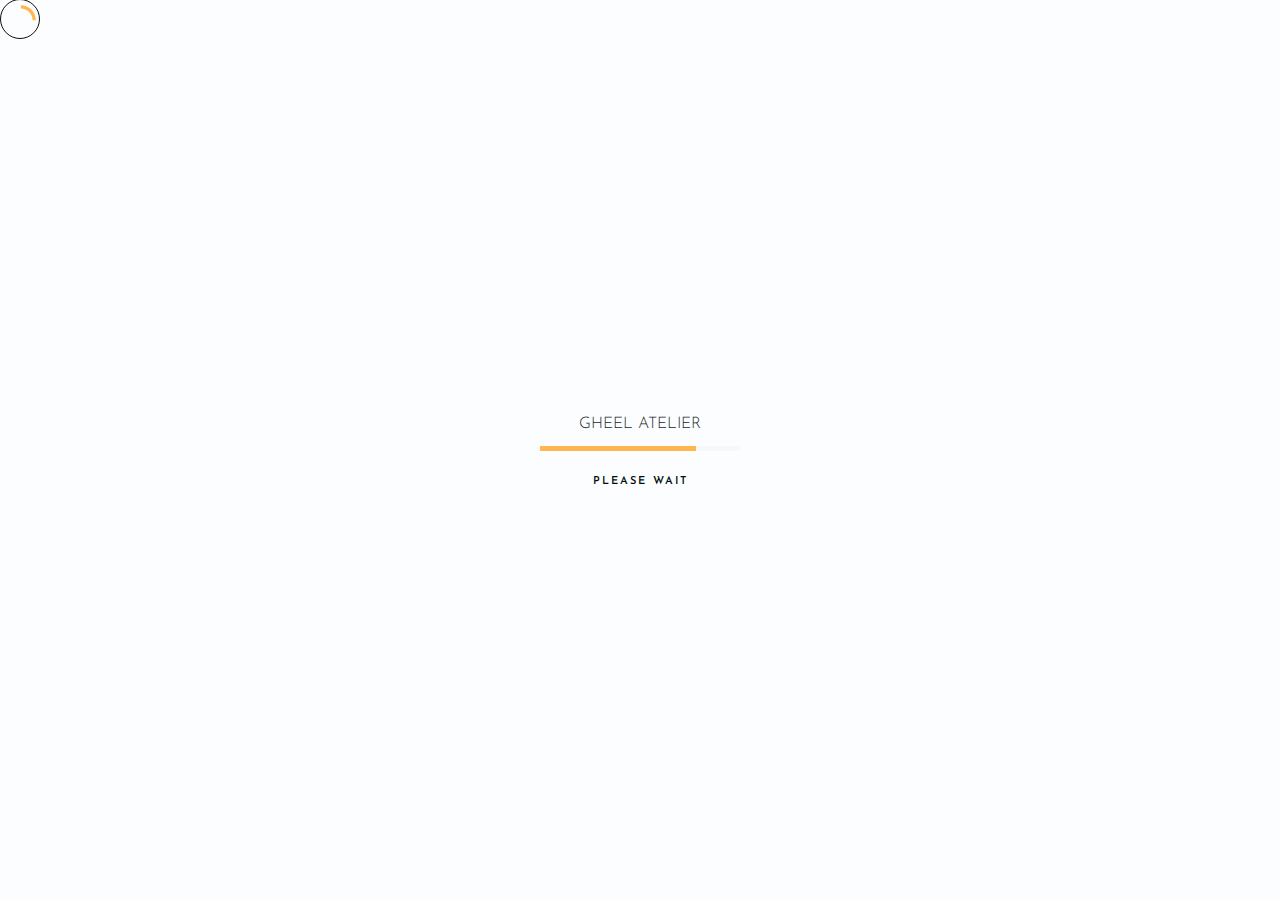
==== commit 9afbc07d: "basic information added" ====
--- a/about.html
+++ b/about.html
@@ -1,527 +1,778 @@
 <!DOCTYPE html>
 <html lang="zxx">
-
-
-<!-- Mirrored from ultimatewebsolutions.net/mireya/light/about.html by HTTrack Website Copier/3.x [XR&CO'2014], Wed, 22 Sep 2021 06:31:49 GMT -->
-<head>
-	<meta charset="UTF-8">
-	<meta name="viewport" content="width=device-width, initial-scale=1.0">
-	<meta http-equiv="X-UA-Compatible" content="ie=edge">
-	<!-- color of address bar in mobile browser -->
-	<meta name="theme-color" content="#28292C">
-	<!-- favicon  -->
-	<link rel="shortcut icon" href="img/light/favicon.png" type="image/x-icon">
-	<!-- bootstrap css -->
-	<link rel="stylesheet" href="css/plugins/bootstrap.min.css">
-	<!-- font awesome css -->
-	<link rel="stylesheet" href="css/plugins/font-awesome.min.css">
-	<!-- swiper css -->
-	<link rel="stylesheet" href="css/plugins/swiper.min.css">
-	<!-- fancybox css -->
-	<link rel="stylesheet" href="css/plugins/fancybox.min.css">
-	<!-- mapbox css -->
-	<link href="css/plugins/mapbox-style.css" rel='stylesheet'>
-	<!-- main css -->
-	<link rel="stylesheet" href="css/style-light.css">
-
-	<title>Mireya</title>
-
-</head>
-
-<body>
-
-	<div class="mry-app">
-
-		<!-- preloader -->
-		<div class="mry-preloader mry-active">
-			<div class="mry-preloader-content">
-				<img class="mry-logo mry-mb-20" src="img/light/logo.svg" alt="Mireya">
-				<div class="mry-loader-bar">
-					<div class="mry-loader"></div>
-				</div>
-				<div class="mry-label">Please wait</div>
-			</div>
-		</div>
-		<!-- preloader end -->
-
-		<!-- cursor -->
-		<div class="mry-magic-cursor">
-			<div class="mry-ball">
-				<div class="mry-loader">
-					<svg version="1.1" xmlns="http://www.w3.org/2000/svg" xmlns:xlink="http://www.w3.org/1999/xlink" x="0px" y="0px" width="40px" height="40px" viewBox="0 0 50 50"
-						style="enable-background:new 0 0 50 50;" xml:space="preserve">
-						<path d="M25.251,6.461c-10.318,0-18.683,8.365-18.683,18.683h4.068c0-8.071,6.543-14.615,14.615-14.615V6.461z">
-							<animateTransform attributeType="xml" attributeName="transform" type="rotate" from="0 25 25" to="360 25 25" dur="0.6s" repeatCount="indefinite" />
-						</path>
-					</svg>
-				</div>
-			</div>
-		</div>
-		<!-- cursor end -->
-
-		<!-- top panel -->
-		<div class="mry-top-panel">
-			<div class="mry-logo-frame">
-				<a href="index-2.html" class="mry-default-link mry-anima-link">
-					<img class="mry-logo" src="img/light/logo.svg" alt="Mireya">
-				</a>
-			</div>
-			<div class="mry-menu-button-frame">
-				<div class="mry-label">Menu</div>
-
-				<div class="mry-menu-btn mry-magnetic-link">
-					<div class="mry-burger mry-magnetic-object">
-						<span></span>
-					</div>
-				</div>
-			</div>
-		</div>
-		<!-- top panel end -->
-
-		<!-- menu -->
-		<div class="mry-menu">
-			<div class="container">
-				<div class="row justify-content-between">
-					<div class="col-md-4">
-						<nav id="mry-dynamic-menu">
-							<ul>
-								<li class="menu-item menu-item-has-children"><a href="#." class="mry-default-link">Home</a>
-									<ul class="sub-menu">
-										<li class="menu-item"><a href="index-2.html" class="mry-anima-link mry-default-link">Half slider</a></li>
-										<li class="menu-item"><a href="fs-slider.html" class="mry-anima-link mry-default-link">Full width slider</a></li>
-									</ul>
-								</li>
-								<li class="menu-item current-menu-item"><a href="about.html" class="mry-anima-link mry-default-link">About</a></li>
-								<li class="menu-item menu-item-has-children"><a href="#." class="mry-default-link">Works</a>
-									<ul class="sub-menu">
-										<li class="menu-item"><a href="portfolio-grid-1.html" class="mry-anima-link mry-default-link">Portfolio grid 1</a></li>
-										<li class="menu-item"><a href="portfolio-grid-2.html" class="mry-anima-link mry-default-link">Portfolio grid 2</a></li>
-										<li class="menu-item"><a href="portfolio-box-1.html" class="mry-anima-link mry-default-link">Portfolio boxed 1</a></li>
-										<li class="menu-item"><a href="portfolio-box-2.html" class="mry-anima-link mry-default-link">Portfolio boxed 2</a></li>
-										<li class="menu-item"><a href="project.html" class="mry-anima-link mry-default-link">Single project</a></li>
-									</ul>
-								</li>
-								<li class="menu-item"><a href="contact.html" class="mry-anima-link mry-default-link">Contact</a></li>
-								<li class="menu-item menu-item-has-children"><a href="#." class="mry-default-link">Blog</a>
-									<ul class="sub-menu">
-										<li class="menu-item"><a href="blog.html" class="mry-anima-link mry-default-link">Blog list</a></li>
-										<li class="menu-item"><a href="publication.html" class="mry-anima-link mry-default-link">Publication</a></li>
-									</ul>
-								</li>
-							</ul>
-						</nav>
-
-					</div>
-					<div class="col-md-4">
-						<div class="mry-info-box-frame">
-							<div class="mry-info-box">
-								<div class="mry-mb-20">
-									<div class="mry-label mry-mb-5">Country:</div>
-									<div class="mry-text">Canada</div>
-								</div>
-								<div class="mry-mb-20">
-									<div class="mry-label mry-mb-5">City:</div>
-									<div class="mry-text">Toronto</div>
-								</div>
-								<div class="mry-mb-20">
-									<div class="mry-label mry-mb-5">Adress:</div>
-									<div class="mry-text">HTGS 4456 North Av.</div>
-								</div>
-								<div class="mry-mb-20">
-									<div class="mry-label mry-mb-5">Email:</div>
-									<a class="mry-text mry-default-link" href="mailto:mireya.inbox@mail.com">mireya.inbox@mail.com</a>
-								</div>
-								<div>
-									<div class="mry-label mry-mb-5">Phone:</div>
-									<a class="mry-text mry-default-link" href="#.">+4 9(054) 996 84 25</a>
-								</div>
-							</div>
-						</div>
-					</div>
-				</div>
-			</div>
-		</div>
-		<!-- menu end -->
-
-		<div  class="transition-fade">
-			<div class="mry-content-frame" id="scroll">
-				<canvas class="mry-dots" style="display: none"></canvas>
-
-				<div class="mry-head-bg">
-					<img src="img/light/projects/prjct-7/1.jpg" alt="background">
-					<div class="mry-bg-overlay"></div>
-				</div>
-
-				<div class="mry-banner mry-p-140-0">
-					<div class="container">
-						<div class="mry-main-title mry-title-center">
-							<div class="mry-subtitle mry-mb-20 mry-fo">About Us</div>
-							<h1 class="mry-mb-20 mry-fo">Design is Intelligence<br><span class="mry-border-text">Made Visible.</span><span class="mry-animation-el"></span></h1>
-							<div class="mry-text mry-fo"><b>Alina Wheeler</b> - Graphic Designer, Art Director.</div>
-							<div class="mry-scroll-hint-frame">
-								<a class="mry-scroll-hint mry-smooth-scroll mry-magnetic-link mry-fo" href="#mry-anchor">
-									<span class="mry-magnetic-object"></span>
-								</a>
-								<div class="mry-label mry-fo">Scroll Down</div>
-							</div>
-						</div>
-					</div>
-				</div>
-
-				<!-- about -->
-				<div class="mry-about mry-p-100-100">
-					<div class="container">
-						<div class="row justify-content-center">
-							<div class="col-lg-8">
-
-								<div class="mry-mb-100 mry-text-center">
-									<div class="mry-numbering mry-fo">
-										<div class="mry-border-text">01</div>
-										<div class="mry-subtitle">Who We Are</div>
-									</div>
-									<h3 class="mry-mb-40 mry-fo">Mireya is an award winning full service marketing agency</h3>
-									<p class="mry-text mry-fo">We has expertise in branding and brand strategy, website design, social media management, content marketing, pay-per-click advertising
-										(PPC) and search engine optimization (SEO). As a leading
-										website design company in Toronto we have expertise in WordPress design and development, e-commerce website design and development, Shopify website design and
-										development and cater <br>to SMB and enterprise clients.</p>
-								</div>
-
-							</div>
-
-							<div class="col-lg-8">
-								<div class="mry-mb-100 mry-text-center">
-									<div class="mry-numbering mry-fo">
-										<div class="mry-border-text">02</div>
-										<div class="mry-subtitle">What wy do?</div>
-									</div>
-									<h3 class="mry-mb-40 mry-fo">Relationships come first, everything <br>else follows</h3>
-									<p class="mry-text mry-fo">We take pride in having strong relationships with our clients. To us, business is more than just a handshake and a signed contract.
-										Through our full suite of services, we help businesses reach
-										their goals and
-										maximize return on investment while focusing on transparency and communication.</p>
-									<p class="mry-text mry-fo">Contact us today for your <a href="contact.html" class="mry-default-link">free consultation</a>.</p>
-
-								</div>
-							</div>
-
-							<div class="col-lg-10">
-
-								<div class="mry-about-video mry-mb-100 mry-fo">
-									<div class="mry-video-cover-frame">
-										<img class="mry-video-cover" src="img/light/content/video.jpg" alt="banner">
-										<div class="mry-cover-overlay"></div>
-										<div class="mry-play-button mry-magnetic-link">
-											<a class="mry-magnetic-object" data-fancybox href="https://vimeo.com/25428289"><i class="fas fa-play"></i></a>
-										</div>
-										<div class="mry-curtain"></div>
-									</div>
-								</div>
-
-							</div>
-
-							<div class="col-lg-8">
-
-								<div class="mry-numbering mry-fo">
-									<div class="mry-border-text">03</div>
-									<div class="mry-subtitle">Services</div>
-								</div>
-
-								<div class="row">
-									<div class="col-lg-6">
-
-										<div class="mry-text-center mry-mb-100">
-											<h4 class="mry-mb-20 mry-fo">Website design<br>& Development</h4>
-											<p class="mry-text mry-mb-20 mry-fo">Our work empowers businesses to create unique user experiences that engage, captivate, and deliver results. Need your
-												website designed in Toronto?</p>
-											<div class="mry-fo"><a href="contact.html" class="mry-link mry-default-link">Order a service</a></div>
-										</div>
-
-									</div>
-									<div class="col-lg-6">
-
-										<div class="mry-text-center mry-mb-100">
-											<h4 class="mry-mb-20 mry-fo">Creative<br>& Graphic Design</h4>
-											<p class="mry-text mry-fo">We are experienced storytellers, with a knack for incorporating brand insights into compelling designs for use in digital and
-												print advertising campaigns.</p>
-											<div class="mry-fo"><a href="contact.html" class="mry-link mry-default-link">Order a service</a></div>
-										</div>
-
-									</div>
-									<div class="col-lg-6">
-
-										<div class="mry-text-center mry-mb-100">
-											<h4 class="mry-mb-20 mry-fo">Brand Marketing<br>& Strategy</h4>
-											<p class="mry-text mry-fo">We help businesses construct their identity and develop a tailored and concise brand strategy that will appeal to your target
-												audience.</p>
-											<div class="mry-fo"><a href="contact.html" class="mry-link mry-default-link">Order a service</a></div>
-										</div>
-
-
-									</div>
-									<div class="col-lg-6">
-
-										<div class="mry-text-center mry-mb-100">
-											<h4 class="mry-mb-20 mry-fo">Video Production<br>& Marketing</h4>
-											<p class="mry-text mry-fo">Our video production team films, produces, and edits content that will raise brand awareness, engagement, and conversion rates.
-											</p>
-											<div class="mry-fo"><a href="contact.html" class="mry-link mry-default-link">Order a service</a></div>
-										</div>
-
-									</div>
-								</div>
-							</div>
-							<div class="col-lg-12">
-
-								<div class="mry-main-title mry-title-center mry-p-0-40">
-									<div class="mry-numbering mry-fo">
-										<div class="mry-border-text">04</div>
-										<div class="mry-subtitle">Employees</div>
-									</div>
-									<h2 class="mry-fo">Our Amazing Team</h2>
-									<div class="mry-arrows mry-fo">
-										<div class="mry-sl-nav">
-											<div class="mry-prev mry-button-team-prev mry-magnetic-link"><span class="mry-magnetic-object"><i class="fas fa-arrow-left"></i></span></div>
-											<div class="mry-next mry-button-team-next mry-magnetic-link"><span class="mry-magnetic-object"><i class="fas fa-arrow-right"></i></span></div>
-										</div>
-										<div class="mry-label mry-fo">Slider Navigation</div>
-									</div>
-								</div>
-
-							</div>
-							<div class="col-lg-10">
-
-								<div class="swiper-container mry-team-slider mry-mb-100">
-									<div class="swiper-wrapper">
-										<div class="swiper-slide">
-
-											<div class="mry-team-member mry-text-center">
-												<div class="mry-member-photo-frame mry-fo">
-													<img src="img/light/team/team-1.jpg" alt="Team member" >
-													<div class="mry-photo-overlay"></div>
-													<div class="mry-curtain"></div>
-												</div>
-												<h4 class="mry-mb-10 mry-fo">Viktoria Freeman</h4>
-												<p class="mry-text mry-simple-text mry-fo">UI/UX Designer</p>
-											</div>
-
-										</div>
-										<div class="swiper-slide">
-
-											<div class="mry-team-member mry-text-center">
-												<div class="mry-member-photo-frame mry-fo">
-													<img src="img/light/team/team-2.jpg" alt="Team member" >
-													<div class="mry-photo-overlay"></div>
-													<div class="mry-curtain"></div>
-												</div>
-												<h4 class="mry-mb-10 mry-fo">Paul Trueman</h4>
-												<p class="mry-text mry-simple-text mry-fo">UI/UX Designer</p>
-											</div>
-
-										</div>
-										<div class="swiper-slide">
-
-											<div class="mry-team-member mry-text-center">
-												<div class="mry-member-photo-frame mry-fo">
-													<img src="img/light/team/team-3.jpg" alt="Team member" >
-													<div class="mry-photo-overlay"></div>
-													<div class="mry-curtain"></div>
-												</div>
-												<h4 class="mry-mb-10 mry-fo">Mike Oldman</h4>
-												<p class="mry-text mry-simple-text mry-fo">UI/UX Designer</p>
-											</div>
-
-										</div>
-										<div class="swiper-slide">
-
-											<div class="mry-team-member mry-text-center">
-												<div class="mry-member-photo-frame mry-fo">
-													<img src="img/light/team/team-4.jpg" alt="Team member" >
-													<div class="mry-photo-overlay"></div>
-													<div class="mry-curtain"></div>
-												</div>
-												<h4 class="mry-mb-10 mry-fo">Emma Newman</h4>
-												<p class="mry-text mry-simple-text mry-fo">UI/UX Designer</p>
-											</div>
-
-										</div>
-									</div>
-								</div>
-
-							</div>
-							<div class="col-lg-8">
-
-								<div class="mry-mb-100 mry-text-center">
-									<div class="mry-numbering mry-fo">
-										<div class="mry-border-text">05</div>
-										<div class="mry-subtitle">We can become partners</div>
-									</div>
-									<h3 class="mry-mb-40 mry-fo">We’re here to help, let us take it from here.</h3>
-									<p class="mry-text mry-fo">We know that transparency is non-negotiable and that strong communication is the foundation of any great relationship. With the knowledge
-										and expertise at Brand & Mortar we are confident that we
-										can make an
-										impact on your business and its bottom line.</p>
-								</div>
-
-							</div>
-							<div class="col-lg-12">
-
-								<div class="mry-main-title mry-title-center mry-p-0-40">
-									<div class="mry-numbering mry-fo">
-										<div class="mry-border-text">06</div>
-										<div class="mry-subtitle">Testimonials</div>
-									</div>
-									<h2 class="mry-fo">Our customers say</h2>
-									<div class="mry-arrows">
-										<div class="mry-sl-nav mry-fo">
-											<div class="mry-prev mry-button-testimonials-prev mry-magnetic-link"><span class="mry-magnetic-object"><i class="fas fa-arrow-left"></i></span></div>
-											<div class="mry-next mry-button-testimonials-next mry-magnetic-link"><span class="mry-magnetic-object"><i class="fas fa-arrow-right"></i></span></div>
-										</div>
-										<div class="mry-label mry-fo">Slider Navigation</div>
-									</div>
-								</div>
-
-							</div>
-							<div class="col-lg-8">
-
-								<div class="swiper-container mry-testimonials-slider">
-									<div class="swiper-wrapper">
-										<div class="swiper-slide">
-
-											<div class="mry-title-center">
-												<img src="img/light/clients/c-1.jpg" alt="client" class="mry-reviewer mry-mb-20 mry-fo">
-												<h4 class="mry-mb-20 mry-fo">Emma Newman</h4>
-												<div class="mry-subtitle mry-mb-20 mry-fo">Creative director</div>
-												<p class="mry-text mry-fo">We evaluated numerous marketing firms and selected Mireya due to their experience in the solar industry, and the clear
-													understanding of our business objectives that they demonstrated during the
-													evaluation
-													process. </p>
-												<ul class="mry-star-rate mry-fo">
-													<li><i class="fas fa-star"></i></li>
-													<li><i class="fas fa-star"></i></li>
-													<li><i class="fas fa-star"></i></li>
-													<li><i class="fas fa-star"></i></li>
-													<li><i class="fas fa-star"></i></li>
-												</ul>
-											</div>
-
-										</div>
-										<div class="swiper-slide">
-
-											<div class="mry-title-center">
-												<img src="img/light/clients/c-2.jpg" alt="client" class="mry-reviewer mry-mb-20 mry-fo">
-												<h4 class="mry-mb-20 mry-fo">Paul Trueman</h4>
-												<div class="mry-subtitle mry-mb-20 mry-fo">Creative director</div>
-												<p class="mry-text mry-fo">We were very impressed with the progressive campaign and thought it spoke volumes to the reality of businesses. We have been
-													working our way into the Toronto area for almost a year now and ready to
-													gain
-													some traction in that city.</p>
-												<ul class="mry-star-rate mry-fo">
-													<li><i class="fas fa-star"></i></li>
-													<li><i class="fas fa-star"></i></li>
-													<li><i class="fas fa-star"></i></li>
-													<li><i class="fas fa-star"></i></li>
-													<li class="mry-empty"><i class="fas fa-star"></i></li>
-												</ul>
-											</div>
-
-										</div>
-										<div class="swiper-slide">
-
-											<div class="mry-title-center">
-												<img src="img/light/clients/c-3.jpg" alt="client" class="mry-reviewer mry-mb-20 mry-fo">
-												<h4 class="mry-mb-20 mry-fo">Viktoria Freeman</h4>
-												<div class="mry-subtitle mry-mb-20 mry-fo">Creative director</div>
-												<p class="mry-text mry-fo">We were very impressed with the progressive campaign and thought it spoke volumes to the reality of businesses. We have been
-													working our way into the Toronto area for almost a year now and ready to
-													gain
-													some traction in that city.</p>
-												<ul class="mry-star-rate mry-fo">
-													<li><i class="fas fa-star"></i></li>
-													<li><i class="fas fa-star"></i></li>
-													<li><i class="fas fa-star"></i></li>
-													<li><i class="fas fa-star"></i></li>
-													<li class="mry-empty"><i class="fas fa-star"></i></li>
-												</ul>
-											</div>
-
-										</div>
-									</div>
-								</div>
-
-							</div>
-						</div>
-					</div>
-				</div>
-				<!-- about end -->
-
-				<!-- footer -->
-				<footer class="mry-footer">
-					<div class="container">
-						<div class="mry-main-title mry-title-center mry-p-0-100">
-							<div class="mry-subtitle mry-mb-20 mry-fo">Call to action</div>
-							<h2 class="mry-h1 mry-mb-20 mry-fo">Do you have <span class="mry-border-text">a project?</span></h2>
-							<div class="mry-text mry-mb-30  mry-fo">Lorem ipsum dolor sit amet, consectetur adipisicing elit. <br>Asperiores, cupiditate?</div>
-							<div class="mry-fo">
-								<a href="contact.html" class="mry-anima-link mry-btn mry-btn-color mry-default-link">Let's discuss</a>
-								<a href="portfolio-grid-1.html" class="mry-anima-link  mry-btn-text mry-default-link">Portfolio</a>
-							</div>
-						</div>
-					</div>
-					<div class="mry-footer-copy">
-						<div class="container">
-							<div>Mireya © early 2021</div>
-							<ul class="mry-social">
-								<li><a href="#."><i class="fab fa-facebook-f"></i></a></li>
-								<li><a href="#."><i class="fab fa-instagram"></i></a></li>
-								<li><a href="#."><i class="fab fa-behance"></i></a></li>
-								<li><a href="#."><i class="fab fa-dribbble"></i></a></li>
-							</ul>
-							<div>By: <a href="https://themeforest.net/user/ultimatewebsolutions/" class="mry-default-link" target="_blank">UWS</a></div>
-						</div>
-					</div>
-				</footer>
-				<!-- footer end -->
-
-				<div class="mry-head-bg mry-head-bottom">
-					<img src="img/light/projects/prjct-5/1.jpg" alt="background">
-					<div class="mry-bg-overlay"></div>
-				</div>
-
-			</div>
-
-		</div>
-
-	</div>
-
-	<!-- jquery js -->
-	<script src="js/plugins/jquery.min.js"></script>
-	<!-- tween max js -->
-	<script src="js/plugins/tween-max.min.js"></script>
-	<!-- scroll magic js -->
-	<script src="js/plugins/scroll-magic.js"></script>
-	<!-- scroll magic gsap plugin js -->
-	<script src="js/plugins/scroll-magic-gsap-plugin.js"></script>
-	<!-- swiper js -->
-	<script src="js/plugins/swiper.min.js"></script>
-	<!-- isotope js -->
-	<script src="js/plugins/isotope.min.js"></script>
-	<!-- fancybox js -->
-	<script src="js/plugins/fancybox.min.js"></script>	
-	<!-- mapbox js -->
-	<script src="js/plugins/mapbox.min.js"></script>
-	<!-- smooth scrollbar js -->
-	<script src="js/plugins/smooth-scrollbar.min.js"></script>
-	<!-- overscroll js -->
-	<script src="js/plugins/overscroll.min.js"></script>
-	<!-- canvas js -->
-	<script src="js/plugins/canvas.js"></script>
-	<!-- parsley js -->
-	<script src="js/plugins/parsley.min.js"></script>
-	<!-- main js -->
-	<script src="js/main.js"></script>
-
-</body>
-
-
-<!-- Mirrored from ultimatewebsolutions.net/mireya/light/about.html by HTTrack Website Copier/3.x [XR&CO'2014], Wed, 22 Sep 2021 06:31:52 GMT -->
-</html>+  <head>
+    <meta charset="UTF-8" />
+    <meta name="viewport" content="width=device-width, initial-scale=1.0" />
+    <meta http-equiv="X-UA-Compatible" content="ie=edge" />
+    <!-- color of address bar in mobile browser -->
+    <meta name="theme-color" content="#28292C" />
+    <!-- favicon  -->
+    <link
+      rel="shortcut icon"
+      href="img/light/favicon.png"
+      type="image/x-icon"
+    />
+    <!-- bootstrap css -->
+    <link rel="stylesheet" href="css/plugins/bootstrap.min.css" />
+    <!-- font awesome css -->
+    <link rel="stylesheet" href="css/plugins/font-awesome.min.css" />
+    <!-- swiper css -->
+    <link rel="stylesheet" href="css/plugins/swiper.min.css" />
+    <!-- fancybox css -->
+    <link rel="stylesheet" href="css/plugins/fancybox.min.css" />
+    <!-- mapbox css -->
+    <link href="css/plugins/mapbox-style.css" rel="stylesheet" />
+    <!-- main css -->
+    <link rel="stylesheet" href="css/style-light.css" />
+
+    <title>About - Gheel Atelier</title>
+  </head>
+
+  <body>
+    <div class="mry-app">
+      <!-- preloader -->
+      <div class="mry-preloader mry-active">
+        <div class="mry-preloader-content">
+          <p class="mry-mb-10">GHEEL ATELIER</p>
+          <div class="mry-loader-bar">
+            <div class="mry-loader"></div>
+          </div>
+          <div class="mry-label">Please wait</div>
+        </div>
+      </div>
+      <!-- preloader end -->
+
+      <!-- cursor -->
+      <div class="mry-magic-cursor">
+        <div class="mry-ball">
+          <div class="mry-loader">
+            <svg
+              version="1.1"
+              xmlns="http://www.w3.org/2000/svg"
+              xmlns:xlink="http://www.w3.org/1999/xlink"
+              x="0px"
+              y="0px"
+              width="40px"
+              height="40px"
+              viewBox="0 0 50 50"
+              style="enable-background: new 0 0 50 50"
+              xml:space="preserve"
+            >
+              <path
+                d="M25.251,6.461c-10.318,0-18.683,8.365-18.683,18.683h4.068c0-8.071,6.543-14.615,14.615-14.615V6.461z"
+              >
+                <animateTransform
+                  attributeType="xml"
+                  attributeName="transform"
+                  type="rotate"
+                  from="0 25 25"
+                  to="360 25 25"
+                  dur="0.6s"
+                  repeatCount="indefinite"
+                />
+              </path>
+            </svg>
+          </div>
+        </div>
+      </div>
+      <!-- cursor end -->
+
+      <!-- top panel -->
+      <div class="mry-top-panel">
+        <div class="mry-logo-frame">
+          <a href="index.html" class="mry-default-link mry-anima-link">
+            <p style="font-weight: bold" class="mry-mb-10">GHEEL ATELIER</p>
+          </a>
+        </div>
+        <div class="mry-menu-button-frame">
+          <div class="mry-label">Menu</div>
+
+          <div class="mry-menu-btn mry-magnetic-link">
+            <div class="mry-burger mry-magnetic-object">
+              <span></span>
+            </div>
+          </div>
+        </div>
+      </div>
+      <!-- top panel end -->
+
+      <!-- menu -->
+      <div class="mry-menu">
+        <div class="container">
+          <div class="row justify-content-between">
+            <div class="col-md-4">
+              <nav id="mry-dynamic-menu">
+                <ul>
+                  <li class="menu-item menu-item-has-children">
+                    <a href="#." class="mry-default-link">Home</a>
+                    <ul class="sub-menu">
+                      <li class="menu-item">
+                        <a
+                          href="index.html"
+                          class="mry-anima-link mry-default-link"
+                          >Half slider</a
+                        >
+                      </li>
+                      <li class="menu-item">
+                        <a
+                          href="fs-slider.html"
+                          class="mry-anima-link mry-default-link"
+                          >Full width slider</a
+                        >
+                      </li>
+                    </ul>
+                  </li>
+                  <li class="menu-item current-menu-item">
+                    <a href="about.html" class="mry-anima-link mry-default-link"
+                      >About</a
+                    >
+                  </li>
+                  <li class="menu-item menu-item-has-children">
+                    <a href="#." class="mry-default-link">Works</a>
+                    <ul class="sub-menu">
+                      <li class="menu-item">
+                        <a
+                          href="portfolio-grid-1.html"
+                          class="mry-anima-link mry-default-link"
+                          >Portfolio grid 1</a
+                        >
+                      </li>
+                      <li class="menu-item">
+                        <a
+                          href="portfolio-grid-2.html"
+                          class="mry-anima-link mry-default-link"
+                          >Portfolio grid 2</a
+                        >
+                      </li>
+                      <li class="menu-item">
+                        <a
+                          href="portfolio-box-1.html"
+                          class="mry-anima-link mry-default-link"
+                          >Portfolio boxed 1</a
+                        >
+                      </li>
+                      <li class="menu-item">
+                        <a
+                          href="portfolio-box-2.html"
+                          class="mry-anima-link mry-default-link"
+                          >Portfolio boxed 2</a
+                        >
+                      </li>
+                      <li class="menu-item">
+                        <a
+                          href="project.html"
+                          class="mry-anima-link mry-default-link"
+                          >Single project</a
+                        >
+                      </li>
+                    </ul>
+                  </li>
+                  <li class="menu-item">
+                    <a
+                      href="contact.html"
+                      class="mry-anima-link mry-default-link"
+                      >Contact</a
+                    >
+                  </li>
+
+                  <!-- Blog Menu -->
+                  <!-- <li class="menu-item menu-item-has-children">
+                    <a href="#." class="mry-default-link">Blog</a>
+                    <ul class="sub-menu">
+                      <li class="menu-item">
+                        <a
+                          href="blog.html"
+                          class="mry-anima-link mry-default-link"
+                          >Blog list</a
+                        >
+                      </li>
+                      <li class="menu-item">
+                        <a
+                          href="publication.html"
+                          class="mry-anima-link mry-default-link"
+                          >Publication</a
+                        >
+                      </li>
+                    </ul>
+                  </li> -->
+                </ul>
+              </nav>
+            </div>
+            <div class="col-md-4">
+              <div class="mry-info-box-frame">
+                <div class="mry-info-box">
+                  <div class="mry-mb-20">
+                    <div class="mry-label mry-mb-5">Country:</div>
+                    <div class="mry-text">India</div>
+                  </div>
+                  <div class="mry-mb-20">
+                    <div class="mry-label mry-mb-5">City:</div>
+                    <div class="mry-text">Tiruchirappalli</div>
+                  </div>
+                  <div class="mry-mb-20">
+                    <div class="mry-label mry-mb-5">Adress:</div>
+                    <div class="mry-text">
+                      14, Parangusam Street, Sathanur, K K Nagar
+                    </div>
+                  </div>
+                  <div class="mry-mb-20">
+                    <div class="mry-label mry-mb-5">Email:</div>
+                    <a
+                      class="mry-text mry-default-link"
+                      href="mailto:gheelatelier@gmail.com"
+                      >gheelatelier@gmail.com</a
+                    >
+                  </div>
+                  <div>
+                    <div class="mry-label mry-mb-5">Phone:</div>
+                    <a class="mry-text mry-default-link" href="#."
+                      >+91 9171557472</a
+                    >
+                  </div>
+                </div>
+              </div>
+            </div>
+          </div>
+        </div>
+      </div>
+      <!-- menu end -->
+
+      <div class="transition-fade">
+        <div class="mry-content-frame" id="scroll">
+          <canvas class="mry-dots" style="display: none"></canvas>
+
+          <div class="mry-head-bg">
+            <img src="img/light/projects/prjct-7/1.jpg" alt="background" />
+            <div class="mry-bg-overlay"></div>
+          </div>
+
+          <div class="mry-banner mry-p-140-0">
+            <div class="container">
+              <div class="mry-main-title mry-title-center">
+                <div class="mry-subtitle mry-mb-20 mry-fo">About Us</div>
+                <h1 class="mry-mb-20 mry-fo">
+                  Design is Intelligence<br /><span class="mry-border-text"
+                    >Made Visible.</span
+                  ><span class="mry-animation-el"></span>
+                </h1>
+                <div class="mry-text mry-fo">
+                  <b>Alina Wheeler</b> - Graphic Designer, Art Director.
+                </div>
+                <div class="mry-scroll-hint-frame">
+                  <a
+                    class="
+                      mry-scroll-hint mry-smooth-scroll mry-magnetic-link mry-fo
+                    "
+                    href="#mry-anchor"
+                  >
+                    <span class="mry-magnetic-object"></span>
+                  </a>
+                  <div class="mry-label mry-fo">Scroll Down</div>
+                </div>
+              </div>
+            </div>
+          </div>
+
+          <!-- about -->
+          <div class="mry-about mry-p-100-100">
+            <div class="container">
+              <div class="row justify-content-center">
+                <div class="col-lg-8">
+                  <div class="mry-mb-100 mry-text-center">
+                    <div class="mry-numbering mry-fo">
+                      <div class="mry-border-text">01</div>
+                      <div class="mry-subtitle">Who We Are</div>
+                    </div>
+                    <h3 class="mry-mb-40 mry-fo">
+                      GHEEL ATELIER is an award winning full service marketing
+                      agency
+                    </h3>
+                    <p class="mry-text mry-fo">
+                      We has expertise in branding and brand strategy, website
+                      design, social media management, content marketing,
+                      pay-per-click advertising (PPC) and search engine
+                      optimization (SEO). As a leading website design company in
+                      Tiruchirappalli we have expertise in WordPress design and
+                      development, e-commerce website design and development,
+                      Shopify website design and development and cater <br />to
+                      SMB and enterprise clients.
+                    </p>
+                  </div>
+                </div>
+
+                <div class="col-lg-8">
+                  <div class="mry-mb-100 mry-text-center">
+                    <div class="mry-numbering mry-fo">
+                      <div class="mry-border-text">02</div>
+                      <div class="mry-subtitle">What wy do?</div>
+                    </div>
+                    <h3 class="mry-mb-40 mry-fo">
+                      Relationships come first, everything <br />else follows
+                    </h3>
+                    <p class="mry-text mry-fo">
+                      We take pride in having strong relationships with our
+                      clients. To us, business is more than just a handshake and
+                      a signed contract. Through our full suite of services, we
+                      help businesses reach their goals and maximize return on
+                      investment while focusing on transparency and
+                      communication.
+                    </p>
+                    <p class="mry-text mry-fo">
+                      Contact us today for your
+                      <a href="contact.html" class="mry-default-link"
+                        >free consultation</a
+                      >.
+                    </p>
+                  </div>
+                </div>
+
+                <div class="col-lg-10">
+                  <div class="mry-about-video mry-mb-100 mry-fo">
+                    <div class="mry-video-cover-frame">
+                      <img
+                        class="mry-video-cover"
+                        src="img/light/content/video.jpg"
+                        alt="banner"
+                      />
+                      <div class="mry-cover-overlay"></div>
+                      <div class="mry-play-button mry-magnetic-link">
+                        <a
+                          class="mry-magnetic-object"
+                          data-fancybox
+                          href="https://vimeo.com/25428289"
+                          ><i class="fas fa-play"></i
+                        ></a>
+                      </div>
+                      <div class="mry-curtain"></div>
+                    </div>
+                  </div>
+                </div>
+
+                <div class="col-lg-8">
+                  <div class="mry-numbering mry-fo">
+                    <div class="mry-border-text">03</div>
+                    <div class="mry-subtitle">Services</div>
+                  </div>
+
+                  <div class="row">
+                    <div class="col-lg-6">
+                      <div class="mry-text-center mry-mb-100">
+                        <h4 class="mry-mb-20 mry-fo">
+                          Website design<br />& Development
+                        </h4>
+                        <p class="mry-text mry-mb-20 mry-fo">
+                          Our work empowers businesses to create unique user
+                          experiences that engage, captivate, and deliver
+                          results. Need your website designed in
+                          Tiruchirappalli?
+                        </p>
+                        <div class="mry-fo">
+                          <a
+                            href="contact.html"
+                            class="mry-link mry-default-link"
+                            >Order a service</a
+                          >
+                        </div>
+                      </div>
+                    </div>
+                    <div class="col-lg-6">
+                      <div class="mry-text-center mry-mb-100">
+                        <h4 class="mry-mb-20 mry-fo">
+                          Creative<br />& Graphic Design
+                        </h4>
+                        <p class="mry-text mry-fo">
+                          We are experienced storytellers, with a knack for
+                          incorporating brand insights into compelling designs
+                          for use in digital and print advertising campaigns.
+                        </p>
+                        <div class="mry-fo">
+                          <a
+                            href="contact.html"
+                            class="mry-link mry-default-link"
+                            >Order a service</a
+                          >
+                        </div>
+                      </div>
+                    </div>
+                    <div class="col-lg-6">
+                      <div class="mry-text-center mry-mb-100">
+                        <h4 class="mry-mb-20 mry-fo">
+                          Brand Marketing<br />& Strategy
+                        </h4>
+                        <p class="mry-text mry-fo">
+                          We help businesses construct their identity and
+                          develop a tailored and concise brand strategy that
+                          will appeal to your target audience.
+                        </p>
+                        <div class="mry-fo">
+                          <a
+                            href="contact.html"
+                            class="mry-link mry-default-link"
+                            >Order a service</a
+                          >
+                        </div>
+                      </div>
+                    </div>
+                    <div class="col-lg-6">
+                      <div class="mry-text-center mry-mb-100">
+                        <h4 class="mry-mb-20 mry-fo">
+                          Video Production<br />& Marketing
+                        </h4>
+                        <p class="mry-text mry-fo">
+                          Our video production team films, produces, and edits
+                          content that will raise brand awareness, engagement,
+                          and conversion rates.
+                        </p>
+                        <div class="mry-fo">
+                          <a
+                            href="contact.html"
+                            class="mry-link mry-default-link"
+                            >Order a service</a
+                          >
+                        </div>
+                      </div>
+                    </div>
+                  </div>
+                </div>
+                <div class="col-lg-12">
+                  <div class="mry-main-title mry-title-center mry-p-0-40">
+                    <div class="mry-numbering mry-fo">
+                      <div class="mry-border-text">04</div>
+                      <div class="mry-subtitle">Employees</div>
+                    </div>
+                    <h2 class="mry-fo">Our Amazing Team</h2>
+                    <div class="mry-arrows mry-fo">
+                      <div class="mry-sl-nav">
+                        <div
+                          class="
+                            mry-prev mry-button-team-prev mry-magnetic-link
+                          "
+                        >
+                          <span class="mry-magnetic-object"
+                            ><i class="fas fa-arrow-left"></i
+                          ></span>
+                        </div>
+                        <div
+                          class="
+                            mry-next mry-button-team-next mry-magnetic-link
+                          "
+                        >
+                          <span class="mry-magnetic-object"
+                            ><i class="fas fa-arrow-right"></i
+                          ></span>
+                        </div>
+                      </div>
+                      <!-- <div class="mry-label mry-fo">Slider Navigation</div> -->
+                    </div>
+                  </div>
+                </div>
+                <div class="col-lg-10">
+                  <div class="swiper-container mry-team-slider mry-mb-100">
+                    <div class="swiper-wrapper">
+                      <div class="swiper-slide">
+                        <div class="mry-team-member mry-text-center">
+                          <div class="mry-member-photo-frame mry-fo">
+                            <img
+                              src="img/light/team/team-1.jpg"
+                              alt="Team member"
+                            />
+                            <div class="mry-photo-overlay"></div>
+                            <div class="mry-curtain"></div>
+                          </div>
+                          <h4 class="mry-mb-10 mry-fo">Viktoria Freeman</h4>
+                          <p class="mry-text mry-simple-text mry-fo">
+                            UI/UX Designer
+                          </p>
+                        </div>
+                      </div>
+                      <div class="swiper-slide">
+                        <div class="mry-team-member mry-text-center">
+                          <div class="mry-member-photo-frame mry-fo">
+                            <img
+                              src="img/light/team/person_sathish.jpeg"
+                              alt="Team member"
+                            />
+                            <div class="mry-photo-overlay"></div>
+                            <div class="mry-curtain"></div>
+                          </div>
+                          <h4 class="mry-mb-10 mry-fo">Sathish Kumar</h4>
+                          <p class="mry-text mry-simple-text mry-fo">
+                            Site Engineer
+                          </p>
+                        </div>
+                      </div>
+                      <div class="swiper-slide">
+                        <div class="mry-team-member mry-text-center">
+                          <div class="mry-member-photo-frame mry-fo">
+                            <img
+                              src="img/light/team/team-3.jpg"
+                              alt="Team member"
+                            />
+                            <div class="mry-photo-overlay"></div>
+                            <div class="mry-curtain"></div>
+                          </div>
+                          <h4 class="mry-mb-10 mry-fo">Mike Oldman</h4>
+                          <p class="mry-text mry-simple-text mry-fo">
+                            UI/UX Designer
+                          </p>
+                        </div>
+                      </div>
+                      <div class="swiper-slide">
+                        <div class="mry-team-member mry-text-center">
+                          <div class="mry-member-photo-frame mry-fo">
+                            <img
+                              src="img/light/team/team-4.jpg"
+                              alt="Team member"
+                            />
+                            <div class="mry-photo-overlay"></div>
+                            <div class="mry-curtain"></div>
+                          </div>
+                          <h4 class="mry-mb-10 mry-fo">Emma Newman</h4>
+                          <p class="mry-text mry-simple-text mry-fo">
+                            UI/UX Designer
+                          </p>
+                        </div>
+                      </div>
+                    </div>
+                  </div>
+                </div>
+                <div class="col-lg-8">
+                  <div class="mry-mb-100 mry-text-center">
+                    <div class="mry-numbering mry-fo">
+                      <div class="mry-border-text">05</div>
+                      <div class="mry-subtitle">We can become partners</div>
+                    </div>
+                    <h3 class="mry-mb-40 mry-fo">
+                      We’re here to help, let us take it from here.
+                    </h3>
+                    <p class="mry-text mry-fo">
+                      We know that transparency is non-negotiable and that
+                      strong communication is the foundation of any great
+                      relationship. With the knowledge and expertise at Brand &
+                      Mortar we are confident that we can make an impact on your
+                      business and its bottom line.
+                    </p>
+                  </div>
+                </div>
+                <div class="col-lg-12">
+                  <div class="mry-main-title mry-title-center mry-p-0-40">
+                    <div class="mry-numbering mry-fo">
+                      <div class="mry-border-text">06</div>
+                      <div class="mry-subtitle">Testimonials</div>
+                    </div>
+                    <h2 class="mry-fo">Our customers say</h2>
+                    <div class="mry-arrows">
+                      <div class="mry-sl-nav mry-fo">
+                        <div
+                          class="
+                            mry-prev
+                            mry-button-testimonials-prev
+                            mry-magnetic-link
+                          "
+                        >
+                          <span class="mry-magnetic-object"
+                            ><i class="fas fa-arrow-left"></i
+                          ></span>
+                        </div>
+                        <div
+                          class="
+                            mry-next
+                            mry-button-testimonials-next
+                            mry-magnetic-link
+                          "
+                        >
+                          <span class="mry-magnetic-object"
+                            ><i class="fas fa-arrow-right"></i
+                          ></span>
+                        </div>
+                      </div>
+                      <div class="mry-label mry-fo">Slider Navigation</div>
+                    </div>
+                  </div>
+                </div>
+                <div class="col-lg-8">
+                  <div class="swiper-container mry-testimonials-slider">
+                    <div class="swiper-wrapper">
+                      <div class="swiper-slide">
+                        <div class="mry-title-center">
+                          <img
+                            src="img/light/clients/c-1.jpg"
+                            alt="client"
+                            class="mry-reviewer mry-mb-20 mry-fo"
+                          />
+                          <h4 class="mry-mb-20 mry-fo">Emma Newman</h4>
+                          <div class="mry-subtitle mry-mb-20 mry-fo">
+                            Creative director
+                          </div>
+                          <p class="mry-text mry-fo">
+                            We evaluated numerous marketing firms and selected
+                            GHEEL ATELIER due to their experience in the solar
+                            industry, and the clear understanding of our
+                            business objectives that they demonstrated during
+                            the evaluation process.
+                          </p>
+                          <ul class="mry-star-rate mry-fo">
+                            <li><i class="fas fa-star"></i></li>
+                            <li><i class="fas fa-star"></i></li>
+                            <li><i class="fas fa-star"></i></li>
+                            <li><i class="fas fa-star"></i></li>
+                            <li><i class="fas fa-star"></i></li>
+                          </ul>
+                        </div>
+                      </div>
+                      <div class="swiper-slide">
+                        <div class="mry-title-center">
+                          <img
+                            src="img/light/clients/c-2.jpg"
+                            alt="client"
+                            class="mry-reviewer mry-mb-20 mry-fo"
+                          />
+                          <h4 class="mry-mb-20 mry-fo">Paul Trueman</h4>
+                          <div class="mry-subtitle mry-mb-20 mry-fo">
+                            Creative director
+                          </div>
+                          <p class="mry-text mry-fo">
+                            We were very impressed with the progressive campaign
+                            and thought it spoke volumes to the reality of
+                            businesses. We have been working our way into the
+                            Tiruchirappalli area for almost a year now and ready
+                            to gain some traction in that city.
+                          </p>
+                          <ul class="mry-star-rate mry-fo">
+                            <li><i class="fas fa-star"></i></li>
+                            <li><i class="fas fa-star"></i></li>
+                            <li><i class="fas fa-star"></i></li>
+                            <li><i class="fas fa-star"></i></li>
+                            <li class="mry-empty">
+                              <i class="fas fa-star"></i>
+                            </li>
+                          </ul>
+                        </div>
+                      </div>
+                      <div class="swiper-slide">
+                        <div class="mry-title-center">
+                          <img
+                            src="img/light/clients/c-3.jpg"
+                            alt="client"
+                            class="mry-reviewer mry-mb-20 mry-fo"
+                          />
+                          <h4 class="mry-mb-20 mry-fo">Viktoria Freeman</h4>
+                          <div class="mry-subtitle mry-mb-20 mry-fo">
+                            Creative director
+                          </div>
+                          <p class="mry-text mry-fo">
+                            We were very impressed with the progressive campaign
+                            and thought it spoke volumes to the reality of
+                            businesses. We have been working our way into the
+                            Tiruchirappalli area for almost a year now and ready
+                            to gain some traction in that city.
+                          </p>
+                          <ul class="mry-star-rate mry-fo">
+                            <li><i class="fas fa-star"></i></li>
+                            <li><i class="fas fa-star"></i></li>
+                            <li><i class="fas fa-star"></i></li>
+                            <li><i class="fas fa-star"></i></li>
+                            <li class="mry-empty">
+                              <i class="fas fa-star"></i>
+                            </li>
+                          </ul>
+                        </div>
+                      </div>
+                    </div>
+                  </div>
+                </div>
+              </div>
+            </div>
+          </div>
+          <!-- about end -->
+
+          <!-- footer -->
+          <footer class="mry-footer">
+            <div class="container">
+              <div class="mry-main-title mry-title-center mry-p-0-100">
+                <div class="mry-subtitle mry-mb-20 mry-fo">Call to action</div>
+                <h2 class="mry-h1 mry-mb-20 mry-fo">
+                  Do you have <span class="mry-border-text">a project?</span>
+                </h2>
+                <div class="mry-text mry-mb-30 mry-fo">
+                  Lorem ipsum dolor sit amet, consectetur adipisicing elit.
+                  <br />Asperiores, cupiditate?
+                </div>
+                <div class="mry-fo">
+                  <a
+                    href="contact.html"
+                    class="
+                      mry-anima-link mry-btn mry-btn-color mry-default-link
+                    "
+                    >Let's discuss</a
+                  >
+                  <a
+                    href="portfolio-grid-1.html"
+                    class="mry-anima-link mry-btn-text mry-default-link"
+                    >Portfolio</a
+                  >
+                </div>
+              </div>
+            </div>
+            <div class="mry-footer-copy">
+              <div class="container">
+                <div>GHEEL ATELIER © 2023</div>
+                <ul class="mry-social">
+                  <li>
+                    <a href="#."><i class="fab fa-facebook-f"></i></a>
+                  </li>
+                  <li>
+                    <a href="#."><i class="fab fa-instagram"></i></a>
+                  </li>
+                  <li>
+                    <a href="#."><i class="fab fa-behance"></i></a>
+                  </li>
+                  <li>
+                    <a href="#."><i class="fab fa-dribbble"></i></a>
+                  </li>
+                </ul>
+                <div>
+                  By:
+                  <a href="#" class="mry-default-link">Bring Bright</a>
+                </div>
+              </div>
+            </div>
+          </footer>
+          <!-- footer end -->
+
+          <div class="mry-head-bg mry-head-bottom">
+            <img src="img/light/projects/prjct-5/1.jpg" alt="background" />
+            <div class="mry-bg-overlay"></div>
+          </div>
+        </div>
+      </div>
+    </div>
+
+    <!-- jquery js -->
+    <script src="js/plugins/jquery.min.js"></script>
+    <!-- tween max js -->
+    <script src="js/plugins/tween-max.min.js"></script>
+    <!-- scroll magic js -->
+    <script src="js/plugins/scroll-magic.js"></script>
+    <!-- scroll magic gsap plugin js -->
+    <script src="js/plugins/scroll-magic-gsap-plugin.js"></script>
+    <!-- swiper js -->
+    <script src="js/plugins/swiper.min.js"></script>
+    <!-- isotope js -->
+    <script src="js/plugins/isotope.min.js"></script>
+    <!-- fancybox js -->
+    <script src="js/plugins/fancybox.min.js"></script>
+    <!-- mapbox js -->
+    <script src="js/plugins/mapbox.min.js"></script>
+    <!-- smooth scrollbar js -->
+    <script src="js/plugins/smooth-scrollbar.min.js"></script>
+    <!-- overscroll js -->
+    <script src="js/plugins/overscroll.min.js"></script>
+    <!-- canvas js -->
+    <script src="js/plugins/canvas.js"></script>
+    <!-- parsley js -->
+    <script src="js/plugins/parsley.min.js"></script>
+    <!-- main js -->
+    <script src="js/main.js"></script>
+  </body>
+</html>
--- a/css/style-light.css
+++ b/css/style-light.css
@@ -1,6 +1,6 @@
 /*
-Template Name: Mireya
-Template URL: https://ultimatewebsolutions.net/mireya/intro/
+Template Name: GHEEL ATELIER
+Template URL: https://ultimatewebsolutions.net/GHEEL ATELIER/intro/
 Author: Ultimate Websolutions
 Author URL: https://themeforest.net/user/ultimatewebsolutions/
 
@@ -63,362 +63,392 @@
 @import url("https://fonts.googleapis.com/css2?family=Josefin+Sans:ital,wght@0,100;0,200;0,300;0,400;0,500;0,600;0,700;1,100;1,200;1,300;1,400;1,500;1,600;1,700&amp;display=swap");
 /* Defaults */
 
-*, *:after, *:before {
-	box-sizing: border-box;
+*,
+*:after,
+*:before {
+  box-sizing: border-box;
 }
 
 *:focus {
-	outline: inherit;
+  outline: inherit;
 }
 
 .container {
-	position: relative;
+  position: relative;
 }
 
 body {
-	background-color: #f7f8fa;
-	padding: 0;
-	margin: 0;
-	font-size: 16px;
-	font-weight: 300;
-	font-family: 'Josefin Sans', sans-serif;
+  background-color: #f7f8fa;
+  padding: 0;
+  margin: 0;
+  font-size: 16px;
+  font-weight: 300;
+  font-family: "Josefin Sans", sans-serif;
 }
 
 .mry-text {
-	width: 100%;
-	font-size: 16px;
-	line-height: 22px;
-	color: #424242;
+  width: 100%;
+  font-size: 16px;
+  line-height: 22px;
+  color: #424242;
 }
 
 .mry-text a {
-	text-decoration: underline;
-	color: #ffb74d;
+  text-decoration: underline;
+  color: #ffb74d;
 }
 
 .mry-text a:hover {
-	color: #ffb74d;
-	text-decoration: underline;
+  color: #ffb74d;
+  text-decoration: underline;
 }
 
 .mry-text .mry-color-text {
-	color: #ffb74d;
+  color: #ffb74d;
 }
 
 .mry-text.mry-simple-text {
-	line-height: 16px;
-	margin: 0;
+  line-height: 16px;
+  margin: 0;
 }
 
 .mry-text-center {
-	text-align: center;
-}
-
-a, a:hover {
-	color: inherit;
-	text-decoration: none;
+  text-align: center;
+}
+
+a,
+a:hover {
+  color: inherit;
+  text-decoration: none;
 }
 
 /* Text */
 
-.mry-h1, .mry-h2, .mry-h3, .mry-h4, .mry-h5, .mry-h6, h1, h2, h3, h4, h5, h6 {
-	position: relative;
-	margin: 0;
-	padding: 0;
-	color: #010d0d;
-	font-weight: 800;
-	font-family: -apple-system, BlinkMacSystemFont, sans-serif;
-}
-
-.mry-h1, h1 {
-	font-size: 72px;
-	line-height: 84px;
-	font-weight: 900;
-}
-
-.mry-h2, h2 {
-	font-size: 48px;
-	line-height: 66px;
-	font-weight: 900;
-}
-
-.mry-h3, h3 {
-	font-size: 32px;
-	line-height: 40px;
-	font-weight: 900;
-}
-
-.mry-h4, h4 {
-	font-size: 22px;
-	line-height: 30px;
-	font-weight: 900;
-}
-
-.mry-h6, h6 {
-	font-size: 14px;
+.mry-h1,
+.mry-h2,
+.mry-h3,
+.mry-h4,
+.mry-h5,
+.mry-h6,
+h1,
+h2,
+h3,
+h4,
+h5,
+h6 {
+  position: relative;
+  margin: 0;
+  padding: 0;
+  color: #010d0d;
+  font-weight: 800;
+  font-family: -apple-system, BlinkMacSystemFont, sans-serif;
+}
+
+.mry-h1,
+h1 {
+  font-size: 72px;
+  line-height: 84px;
+  font-weight: 900;
+}
+
+.mry-h2,
+h2 {
+  font-size: 48px;
+  line-height: 66px;
+  font-weight: 900;
+}
+
+.mry-h3,
+h3 {
+  font-size: 32px;
+  line-height: 40px;
+  font-weight: 900;
+}
+
+.mry-h4,
+h4 {
+  font-size: 22px;
+  line-height: 30px;
+  font-weight: 900;
+}
+
+.mry-h6,
+h6 {
+  font-size: 14px;
 }
 
 .mry-border-text {
-	letter-spacing: 0;
-	-webkit-text-stroke-width: 2px;
-	-moz-text-stroke-width: 2px;
-	-webkit-text-stroke-color: #010d0d;
-	-moz-text-stroke-color: #010d0d;
-	color: transparent !important;
+  letter-spacing: 0;
+  -webkit-text-stroke-width: 2px;
+  -moz-text-stroke-width: 2px;
+  -webkit-text-stroke-color: #010d0d;
+  -moz-text-stroke-color: #010d0d;
+  color: transparent !important;
 }
 
 .mry-label {
-	color: #010d0d;
-	text-transform: uppercase;
-	font-size: 11px;
-	font-weight: 600;
-	letter-spacing: 2px;
-	line-height: 15px;
-	padding-top: 3px;
+  color: #010d0d;
+  text-transform: uppercase;
+  font-size: 11px;
+  font-weight: 600;
+  letter-spacing: 2px;
+  line-height: 15px;
+  padding-top: 3px;
 }
 
 /* After 992px */
 
 @media (max-width: 992px) {
-	.mry-text-right {
-		text-align: left !important;
-	}
-	.mry-text-right .mry-subtitle {
-		padding-right: 40px;
-	}
-	.mry-text-right .mry-subtitle:before {
-		left: 0;
-		right: auto;
-	}
+  .mry-text-right {
+    text-align: left !important;
+  }
+  .mry-text-right .mry-subtitle {
+    padding-right: 40px;
+  }
+  .mry-text-right .mry-subtitle:before {
+    left: 0;
+    right: auto;
+  }
 }
 
 /* After 768px */
 
 @media (max-width: 768px) {
-	.mry-h1, h1 {
-		font-size: 38px;
-		line-height: 52px;
-	}
-	.mry-h1 .mry-border-text, h1 .mry-border-text {
-		letter-spacing: -1px;
-		-webkit-text-stroke-width: 0;
-		-moz-text-stroke-width: 0;
-		-webkit-text-stroke-color: inherit;
-		-moz-text-stroke-color: inherit;
-		color: inherit !important;
-	}
-	.mry-h2, h2 {
-		font-size: 36px;
-		line-height: 40px;
-	}
-	.mry-h2 .mry-border-text, h2 .mry-border-text {
-		letter-spacing: -1px;
-		-webkit-text-stroke-width: 0;
-		-moz-text-stroke-width: 0;
-		-webkit-text-stroke-color: inherit;
-		-moz-text-stroke-color: inherit;
-		color: inherit !important;
-	}
-	.mry-h3, h3 {
-		font-size: 28px;
-		line-height: 30px;
-	}
-	.mry-h3 .mry-border-text, h3 .mry-border-text {
-		letter-spacing: -1px;
-		-webkit-text-stroke-width: 0;
-		-moz-text-stroke-width: 0;
-		-webkit-text-stroke-color: inherit;
-		-moz-text-stroke-color: inherit;
-		color: inherit !important;
-	}
-	.mry-h4, h4 {
-		font-size: 20px;
-		line-height: 22px;
-	}
-	.mry-h4 .mry-border-text, h4 .mry-border-text {
-		letter-spacing: -1px;
-		-webkit-text-stroke-width: 0;
-		-moz-text-stroke-width: 0;
-		-webkit-text-stroke-color: inherit;
-		-moz-text-stroke-color: inherit;
-		color: inherit !important;
-	}
-	.mry-text {
-		font-size: 14px;
-		line-height: 20px;
-	}
-	.mry-label, .mry-subtitle {
-		font-size: 10px;
-	}
+  .mry-h1,
+  h1 {
+    font-size: 38px;
+    line-height: 52px;
+  }
+  .mry-h1 .mry-border-text,
+  h1 .mry-border-text {
+    letter-spacing: -1px;
+    -webkit-text-stroke-width: 0;
+    -moz-text-stroke-width: 0;
+    -webkit-text-stroke-color: inherit;
+    -moz-text-stroke-color: inherit;
+    color: inherit !important;
+  }
+  .mry-h2,
+  h2 {
+    font-size: 36px;
+    line-height: 40px;
+  }
+  .mry-h2 .mry-border-text,
+  h2 .mry-border-text {
+    letter-spacing: -1px;
+    -webkit-text-stroke-width: 0;
+    -moz-text-stroke-width: 0;
+    -webkit-text-stroke-color: inherit;
+    -moz-text-stroke-color: inherit;
+    color: inherit !important;
+  }
+  .mry-h3,
+  h3 {
+    font-size: 28px;
+    line-height: 30px;
+  }
+  .mry-h3 .mry-border-text,
+  h3 .mry-border-text {
+    letter-spacing: -1px;
+    -webkit-text-stroke-width: 0;
+    -moz-text-stroke-width: 0;
+    -webkit-text-stroke-color: inherit;
+    -moz-text-stroke-color: inherit;
+    color: inherit !important;
+  }
+  .mry-h4,
+  h4 {
+    font-size: 20px;
+    line-height: 22px;
+  }
+  .mry-h4 .mry-border-text,
+  h4 .mry-border-text {
+    letter-spacing: -1px;
+    -webkit-text-stroke-width: 0;
+    -moz-text-stroke-width: 0;
+    -webkit-text-stroke-color: inherit;
+    -moz-text-stroke-color: inherit;
+    color: inherit !important;
+  }
+  .mry-text {
+    font-size: 14px;
+    line-height: 20px;
+  }
+  .mry-label,
+  .mry-subtitle {
+    font-size: 10px;
+  }
 }
 
 .mry-text-right {
-	text-align: right;
+  text-align: right;
 }
 
 /* Background Canvas */
 
 .mry-dots {
-	position: absolute;
-	top: 0;
-	left: 0;
-	width: 100%;
-	height: 100vh;
-	opacity: 0.6;
+  position: absolute;
+  top: 0;
+  left: 0;
+  width: 100%;
+  height: 100vh;
+  opacity: 0.6;
 }
 
 /* Cursor and Trigers */
 
 .mry-magic-cursor {
-	position: absolute;
-	width: 30px;
-	height: 30px;
-	pointer-events: none;
-	z-index: 999999999999999;
+  position: absolute;
+  width: 30px;
+  height: 30px;
+  pointer-events: none;
+  z-index: 999999999999999;
 }
 
 .mry-ball {
-	position: fixed;
-	display: block;
-	left: 0;
-	top: -1px;
-	width: 40px;
-	height: 40px;
-	border: 1px solid #0d0d0d;
-	border-radius: 50%;
-	pointer-events: none;
-	opacity: 0.5;
+  position: fixed;
+  display: block;
+  left: 0;
+  top: -1px;
+  width: 40px;
+  height: 40px;
+  border: 1px solid #0d0d0d;
+  border-radius: 50%;
+  pointer-events: none;
+  opacity: 0.5;
 }
 
 .mry-ball svg {
-	opacity: 0;
-	transition: 0.3s ease-in-out;
+  opacity: 0;
+  transition: 0.3s ease-in-out;
 }
 
 .mry-magnetic-link {
-	width: 100px;
-	height: 100px;
-	display: flex;
-	position: relative;
-	justify-content: center;
-	align-items: center;
-	float: left;
-	z-index: 10;
-	cursor: pointer;
-	border-radius: 50%;
+  width: 100px;
+  height: 100px;
+  display: flex;
+  position: relative;
+  justify-content: center;
+  align-items: center;
+  float: left;
+  z-index: 10;
+  cursor: pointer;
+  border-radius: 50%;
 }
 
 /* Buttons */
 
-.mry-btn, .mry-btn-text {
-	cursor: pointer;
-	position: relative;
-	text-decoration: none;
-	border-radius: 3px;
-	display: inline-block;
-	border: none;
-	text-decoration: none;
-	height: 55px;
-	margin-right: 10px;
-	line-height: 55px;
-	padding: 0 40px;
-	font-size: 11px;
-	text-transform: uppercase;
-	font-weight: 600;
-	letter-spacing: 2px;
-	color: #0d0d0d;
-	border: solid 2px #0d0d0d;
-	background-color: transparent;
-	transition: 0.4s ease-in-out;
-	outline: none !important;
-}
-
-.mry-btn:hover, .mry-btn-text:hover {
-	color: #ffb74d;
-}
-
+.mry-btn,
 .mry-btn-text {
-	border-color: transparent;
-	padding: 0 20px;
+  cursor: pointer;
+  position: relative;
+  text-decoration: none;
+  border-radius: 3px;
+  display: inline-block;
+  border: none;
+  text-decoration: none;
+  height: 55px;
+  margin-right: 10px;
+  line-height: 55px;
+  padding: 0 40px;
+  font-size: 11px;
+  text-transform: uppercase;
+  font-weight: 600;
+  letter-spacing: 2px;
+  color: #0d0d0d;
+  border: solid 2px #0d0d0d;
+  background-color: transparent;
+  transition: 0.4s ease-in-out;
+  outline: none !important;
+}
+
+.mry-btn:hover,
+.mry-btn-text:hover {
+  color: #ffb74d;
+}
+
+.mry-btn-text {
+  border-color: transparent;
+  padding: 0 20px;
 }
 
 .mry-link {
-	position: relative;
-	text-decoration: none;
-	border-radius: 3px;
-	display: inline-block;
-	border: none;
-	text-decoration: none;
-	margin-right: 10px;
-	font-size: 11px;
-	text-transform: uppercase;
-	font-weight: 600;
-	letter-spacing: 2px;
-	color: #0d0d0d;
-	transition: 0.4s ease-in-out;
+  position: relative;
+  text-decoration: none;
+  border-radius: 3px;
+  display: inline-block;
+  border: none;
+  text-decoration: none;
+  margin-right: 10px;
+  font-size: 11px;
+  text-transform: uppercase;
+  font-weight: 600;
+  letter-spacing: 2px;
+  color: #0d0d0d;
+  transition: 0.4s ease-in-out;
 }
 
 .mry-link:hover {
-	color: #ffb74d;
+  color: #ffb74d;
 }
 
 /* Space */
 
 .mry-p-100-100 {
-	padding-top: 100px;
-	margin-bottom: 100px;
+  padding-top: 100px;
+  margin-bottom: 100px;
 }
 
 .mry-p-100-0 {
-	padding-top: 100px;
+  padding-top: 100px;
 }
 
 .mry-p-140-0 {
-	padding-top: 140px;
+  padding-top: 140px;
 }
 
 .mry-p-0-100 {
-	padding-bottom: 100px;
+  padding-bottom: 100px;
 }
 
 .mry-p-0-40 {
-	padding-bottom: 40px;
+  padding-bottom: 40px;
 }
 
 .mry-mb-100 {
-	margin-bottom: 100px;
+  margin-bottom: 100px;
 }
 
 .mry-mb-60 {
-	margin-bottom: 90px;
+  margin-bottom: 90px;
 }
 
 .mry-mb-40 {
-	margin-bottom: 40px;
+  margin-bottom: 40px;
 }
 
 .mry-mb-30 {
-	margin-bottom: 30px;
+  margin-bottom: 30px;
 }
 
 .mry-mb-20 {
-	margin-bottom: 20px;
+  margin-bottom: 20px;
 }
 
 .mry-mb-10 {
-	margin-bottom: 10px;
+  margin-bottom: 10px;
 }
 
 .mry-mb-5 {
-	margin-bottom: 5px;
+  margin-bottom: 5px;
 }
 
 .mry-mt-100 {
-	margin-top: 100px;
+  margin-top: 100px;
 }
 
 .mry-mt-60 {
-	margin-top: 60px;
+  margin-top: 60px;
 }
 
 /* Frame
@@ -427,397 +457,405 @@
 /* App markup */
 
 .mry-app {
-	position: relative;
-	overflow: hidden;
+  position: relative;
+  overflow: hidden;
 }
 
 .mry-app .mry-preloader {
-	position: fixed;
-	top: 0;
-	left: 0;
-	right: 0;
-	bottom: 0;
-	width: 100vw;
-	height: 100vh;
-	background-color: #fcfdff;
-	opacity: 0;
-	pointer-events: none;
-	z-index: 99999999999;
-	display: flex;
-	justify-content: center;
-	align-items: center;
-	transform: scale(1.2);
-	transition: 1s ease-in-out;
+  position: fixed;
+  top: 0;
+  left: 0;
+  right: 0;
+  bottom: 0;
+  width: 100vw;
+  height: 100vh;
+  background-color: #fcfdff;
+  opacity: 0;
+  pointer-events: none;
+  z-index: 99999999999;
+  display: flex;
+  justify-content: center;
+  align-items: center;
+  transform: scale(1.2);
+  transition: 1s ease-in-out;
 }
 
 .mry-app .mry-preloader .mry-preloader-content {
-	text-align: center;
+  text-align: center;
 }
 
 .mry-app .mry-preloader .mry-preloader-content .mry-logo {
-	width: 80px;
+  width: 80px;
 }
 
 .mry-app .mry-preloader .mry-preloader-content .mry-loader-bar {
-	margin-bottom: 20px;
-	height: 5px;
-	border-radius: 1px;
-	position: relative;
-	overflow: hidden;
-	width: 200px;
-	background-color: #f7f8fa;
+  margin-bottom: 20px;
+  height: 5px;
+  border-radius: 1px;
+  position: relative;
+  overflow: hidden;
+  width: 200px;
+  background-color: #f7f8fa;
 }
 
 .mry-app .mry-preloader .mry-preloader-content .mry-loader-bar .mry-loader {
-	height: 100%;
-	width: 0;
-	background-color: #ffb74d;
-	transition-timing-function: ease-in;
+  height: 100%;
+  width: 0;
+  background-color: #ffb74d;
+  transition-timing-function: ease-in;
 }
 
 .mry-app .mry-preloader.mry-active {
-	transform: scale(1);
-	pointer-events: all;
-	opacity: 1;
+  transform: scale(1);
+  pointer-events: all;
+  opacity: 1;
 }
 
 .mry-app .mry-top-panel {
-	position: fixed;
-	z-index: 99;
-	top: 0;
-	left: 0;
-	display: flex;
-	justify-content: space-between;
-	align-items: center;
-	height: 100px;
-	width: 100%;
+  position: fixed;
+  z-index: 99;
+  top: 0;
+  left: 0;
+  display: flex;
+  justify-content: space-between;
+  align-items: center;
+  height: 100px;
+  width: 100%;
 }
 
 .mry-app .mry-top-panel .mry-logo-frame {
-	background-color: #f7f8fa;
-	display: block;
-	display: flex;
-	justify-content: flex-start;
-	align-items: center;
-	padding: 0 40px;
-	height: 100px;
+  background-color: #f7f8fa;
+  display: block;
+  display: flex;
+  justify-content: flex-start;
+  align-items: center;
+  padding: 0 40px;
+  height: 100px;
 }
 
 .mry-app .mry-top-panel .mry-logo-frame .mry-logo {
-	width: 80px;
+  width: 80px;
 }
 
 /* Menu Button */
 
 .mry-menu-button-frame {
-	padding-left: 40px;
-	display: flex;
-	align-items: center;
-	justify-content: space-between;
-	background-color: #f7f8fa;
+  padding-left: 40px;
+  display: flex;
+  align-items: center;
+  justify-content: space-between;
+  background-color: #f7f8fa;
 }
 
 .mry-menu-button-frame .mry-label {
-	color: #0d0d0d;
+  color: #0d0d0d;
 }
 
 .mry-menu-button-frame .mry-menu-btn {
-	position: relative;
-	border-radius: 50%;
-	cursor: pointer;
-	display: flex;
-	justify-content: center;
-	align-items: center;
-	transition: 0.3s ease-in-out;
+  position: relative;
+  border-radius: 50%;
+  cursor: pointer;
+  display: flex;
+  justify-content: center;
+  align-items: center;
+  transition: 0.3s ease-in-out;
 }
 
 .mry-menu-button-frame .mry-menu-btn .mry-burger {
-	display: flex;
-	justify-content: center;
-	padding-top: 1px;
-	width: 20px;
-	height: 20px;
-	border-radius: 50%;
-}
-
-.mry-menu-button-frame .mry-menu-btn .mry-burger span, .mry-menu-button-frame .mry-menu-btn .mry-burger span:after, .mry-menu-button-frame .mry-menu-btn .mry-burger span:before {
-	content: "";
-	display: block;
-	width: 19px;
-	height: 0.177em;
-	border-radius: 3px;
-	background: #0d0d0d;
-	transition: 0.3s ease-in-out;
-	backface-visibility: hidden;
+  display: flex;
+  justify-content: center;
+  padding-top: 1px;
+  width: 20px;
+  height: 20px;
+  border-radius: 50%;
+}
+
+.mry-menu-button-frame .mry-menu-btn .mry-burger span,
+.mry-menu-button-frame .mry-menu-btn .mry-burger span:after,
+.mry-menu-button-frame .mry-menu-btn .mry-burger span:before {
+  content: "";
+  display: block;
+  width: 19px;
+  height: 0.177em;
+  border-radius: 3px;
+  background: #0d0d0d;
+  transition: 0.3s ease-in-out;
+  backface-visibility: hidden;
 }
 
 .mry-menu-button-frame .mry-menu-btn .mry-burger span {
-	position: relative;
-	margin: 7px 0 0;
-}
-
-.mry-menu-button-frame .mry-menu-btn .mry-burger span:after, .mry-menu-button-frame .mry-menu-btn .mry-burger span:before {
-	position: absolute;
-}
-
+  position: relative;
+  margin: 7px 0 0;
+}
+
+.mry-menu-button-frame .mry-menu-btn .mry-burger span:after,
 .mry-menu-button-frame .mry-menu-btn .mry-burger span:before {
-	top: -7px;
+  position: absolute;
+}
+
+.mry-menu-button-frame .mry-menu-btn .mry-burger span:before {
+  top: -7px;
 }
 
 .mry-menu-button-frame .mry-menu-btn .mry-burger span:after {
-	top: 7px;
+  top: 7px;
 }
 
 .mry-menu-button-frame .mry-menu-btn.mry-active .mry-burger span {
-	transform: rotate(45deg);
+  transform: rotate(45deg);
 }
 
 .mry-menu-button-frame .mry-menu-btn.mry-active .mry-burger span:before {
-	transform: translate(0px, 7px) rotate(-90deg);
+  transform: translate(0px, 7px) rotate(-90deg);
 }
 
 .mry-menu-button-frame .mry-menu-btn.mry-active .mry-burger span:after {
-	transform: translate(0px, -7px) rotate(-90deg);
+  transform: translate(0px, -7px) rotate(-90deg);
 }
 
 /* Menu */
 
 .mry-menu {
-	width: 100vw;
-	height: 100vh;
-	position: fixed;
-	z-index: 98;
-	top: 0;
-	right: 0;
-	background-color: #fcfdff;
-	transform: translateX(100%);
-	transition: 0.3s ease-in-out;
-	transition-delay: 0.2s;
+  width: 100vw;
+  height: 100vh;
+  position: fixed;
+  z-index: 98;
+  top: 0;
+  right: 0;
+  background-color: #fcfdff;
+  transform: translateX(100%);
+  transition: 0.3s ease-in-out;
+  transition-delay: 0.2s;
 }
 
 .mry-menu nav {
-	opacity: 0;
-	display: flex;
-	align-items: center;
-	height: 100vh;
-	transform: translateX(100%) scale(0.8);
-	transition: 0.6s ease-in-out;
-	transition-delay: 0.1s;
+  opacity: 0;
+  display: flex;
+  align-items: center;
+  height: 100vh;
+  transform: translateX(100%) scale(0.8);
+  transition: 0.6s ease-in-out;
+  transition-delay: 0.1s;
 }
 
 .mry-menu nav ul {
-	padding: 0;
-	margin: 0;
-	width: 100%;
+  padding: 0;
+  margin: 0;
+  width: 100%;
 }
 
 .mry-menu nav ul .menu-item {
-	list-style-type: none;
-	margin-bottom: 20px;
+  list-style-type: none;
+  margin-bottom: 20px;
 }
 
 .mry-menu nav ul .menu-item:last-child {
-	margin-bottom: 0;
+  margin-bottom: 0;
 }
 
 .mry-menu nav ul .menu-item a {
-	color: #010d0d;
-	font-size: 34px;
-	display: inline-block;
-	height: 100%;
-	font-family: -apple-system, BlinkMacSystemFont, sans-serif;
-	font-weight: 900;
+  color: #010d0d;
+  font-size: 34px;
+  display: inline-block;
+  height: 100%;
+  font-family: -apple-system, BlinkMacSystemFont, sans-serif;
+  font-weight: 900;
 }
 
 .mry-menu nav ul .menu-item.current-menu-item a {
-	color: #ffb74d;
+  color: #ffb74d;
 }
 
 .mry-menu nav ul .menu-item .sub-menu {
-	padding-left: 20px;
-	max-height: 0;
-	overflow: hidden;
-	transition: 0.3s ease-in-out;
+  padding-left: 20px;
+  max-height: 0;
+  overflow: hidden;
+  transition: 0.3s ease-in-out;
 }
 
 .mry-menu nav ul .menu-item .sub-menu a {
-	color: #010d0d;
-	transition: 0.3s ease-in-out;
+  color: #010d0d;
+  transition: 0.3s ease-in-out;
 }
 
 .mry-menu nav ul .menu-item .sub-menu a:hover {
-	color: #424242 !important;
+  color: #424242 !important;
 }
 
 .mry-menu nav ul .menu-item .sub-menu.mry-active {
-	max-height: 300px;
+  max-height: 300px;
 }
 
 .mry-menu nav ul .menu-item .sub-menu .menu-item a {
-	text-transform: uppercase;
-	font-size: 11px;
-	font-weight: 600;
-	letter-spacing: 2px;
-	line-height: 15px;
-	color: #424242;
+  text-transform: uppercase;
+  font-size: 11px;
+  font-weight: 600;
+  letter-spacing: 2px;
+  line-height: 15px;
+  color: #424242;
 }
 
 .mry-menu nav ul .menu-item .sub-menu .menu-item:first-child {
-	margin-top: 20px;
+  margin-top: 20px;
 }
 
 .mry-menu nav ul .menu-item.menu-item-has-children {
-	position: relative;
-	cursor: pointer;
+  position: relative;
+  cursor: pointer;
 }
 
 .mry-menu nav ul .menu-item.menu-item-has-children:after {
-	color: #424242;
-	font-family: "Font Awesome 5 Free";
-	font-weight: 900;
-	content: "\f078";
-	position: absolute;
-	top: 15px;
-	right: 0;
-	transition: 0.3s ease-in-out;
+  color: #424242;
+  font-family: "Font Awesome 5 Free";
+  font-weight: 900;
+  content: "\f078";
+  position: absolute;
+  top: 15px;
+  right: 0;
+  transition: 0.3s ease-in-out;
 }
 
 .mry-menu nav ul .menu-item.menu-item-has-children.mry-active:after {
-	transform: rotate(180deg);
+  transform: rotate(180deg);
 }
 
 .mry-menu .mry-info-box-frame {
-	padding: 40px;
-	position: absolute;
-	width: 500%;
-	background-color: #f7f8fa;
-	height: 100vh;
-	display: flex;
-	align-items: center;
-	opacity: 0;
-	transform: translateX(200%);
-	transition: 0.6s ease-in-out;
-	transition-delay: 0.05s;
+  padding: 40px;
+  position: absolute;
+  width: 500%;
+  background-color: #f7f8fa;
+  height: 100vh;
+  display: flex;
+  align-items: center;
+  opacity: 0;
+  transform: translateX(200%);
+  transition: 0.6s ease-in-out;
+  transition-delay: 0.05s;
 }
 
 .mry-menu .mry-info-box-frame .mry-info-box .mry-label {
-	color: #424242;
+  color: #424242;
 }
 
 .mry-menu.mry-active {
-	transform: translateX(0);
-	transition: 0.3s ease-out;
-	transition-delay: 0s;
+  transform: translateX(0);
+  transition: 0.3s ease-out;
+  transition-delay: 0s;
 }
 
 .mry-menu.mry-active .mry-info-box-frame {
-	opacity: 1;
-	transform: translateX(0);
-	transition: 0.5s ease-out;
+  opacity: 1;
+  transform: translateX(0);
+  transition: 0.5s ease-out;
 }
 
 .mry-menu.mry-active nav {
-	opacity: 1;
-	transform: translateX(0) scale(1);
-	transition: 0.5s ease-out;
-	transition-delay: 0s;
+  opacity: 1;
+  transform: translateX(0) scale(1);
+  transition: 0.5s ease-out;
+  transition-delay: 0s;
 }
 
 .mry-menu.mry-menu-half {
-	width: 40vw;
-	min-width: 550px;
-	padding: 0 100px;
+  width: 40vw;
+  min-width: 550px;
+  padding: 0 100px;
 }
 
 .mry-menu.mry-menu-half.mry-active nav {
-	transition: 0.4s ease-out;
+  transition: 0.4s ease-out;
 }
 
 /* Frame after 768px */
 
 @media (max-width: 768px) {
-	.mry-menu {
-		padding: 0 30px;
-	}
-	.mry-menu nav ul .menu-item a {
-		font-size: 22px;
-	}
-	.mry-menu nav ul .menu-item.menu-item-has-children:after {
-		top: 7px;
-		font-size: 12px;
-	}
-	.mry-menu .mry-info-box-frame {
-		display: none;
-	}
+  .mry-menu {
+    padding: 0 30px;
+  }
+  .mry-menu nav ul .menu-item a {
+    font-size: 22px;
+  }
+  .mry-menu nav ul .menu-item.menu-item-has-children:after {
+    top: 7px;
+    font-size: 12px;
+  }
+  .mry-menu .mry-info-box-frame {
+    display: none;
+  }
 }
 
 /* Frame after 550px */
 
 @media (max-width: 550px) {
-	.mry-menu.mry-menu-half {
-		width: 100%;
-		min-width: 0px;
-	}
-}
-
-html.is-animating body, html.is-rendering body {
-	pointer-events: none;
-}
-
-html.is-animating body .mry-ball, html.is-rendering body .mry-ball {
-	background-color: transparent !important;
-	opacity: 1 !important;
-}
-
-html.is-animating body .mry-ball svg, html.is-rendering body .mry-ball svg {
-	opacity: 1;
-}
-
-html.is-animating body .mry-ball svg path, html.is-rendering body .mry-ball svg path {
-	fill: #ffb74d;
+  .mry-menu.mry-menu-half {
+    width: 100%;
+    min-width: 0px;
+  }
+}
+
+html.is-animating body,
+html.is-rendering body {
+  pointer-events: none;
+}
+
+html.is-animating body .mry-ball,
+html.is-rendering body .mry-ball {
+  background-color: transparent !important;
+  opacity: 1 !important;
+}
+
+html.is-animating body .mry-ball svg,
+html.is-rendering body .mry-ball svg {
+  opacity: 1;
+}
+
+html.is-animating body .mry-ball svg path,
+html.is-rendering body .mry-ball svg path {
+  fill: #ffb74d;
 }
 
 @keyframes loading {
-	0% {
-		transform: rotate(0deg);
-	}
-	100% {
-		transform: rotate(360deg);
-	}
+  0% {
+    transform: rotate(0deg);
+  }
+  100% {
+    transform: rotate(360deg);
+  }
 }
 
 .transition-fade {
-	transition: 0.6s;
-	opacity: 1;
-	transform: scale(1);
-	filter: none;
-	transition: 0.6s;
+  transition: 0.6s;
+  opacity: 1;
+  transform: scale(1);
+  filter: none;
+  transition: 0.6s;
 }
 
 .transition-fade .mry-loading-curtain {
-	transform: translateX(-100%);
-	transition: 1s;
+  transform: translateX(-100%);
+  transition: 1s;
 }
 
 html.is-animating .transition-fade {
-	opacity: 0;
-	transition-delay: 0.4s;
-	transform: scale(1.1);
+  opacity: 0;
+  transition-delay: 0.4s;
+  transform: scale(1.1);
 }
 
 html.is-animating .transition-fade .mry-loading-curtain {
-	transform: translateX(0);
-	transition: 1s;
-}
-
-.mry-curtain, .mry-loading-curtain {
-	position: absolute;
-	top: 0;
-	left: 0;
-	width: 100%;
-	height: 100%;
-	background-color: #f7f8fa;
-	z-index: 1;
+  transform: translateX(0);
+  transition: 1s;
+}
+
+.mry-curtain,
+.mry-loading-curtain {
+  position: absolute;
+  top: 0;
+  left: 0;
+  width: 100%;
+  height: 100%;
+  background-color: #f7f8fa;
+  z-index: 1;
 }
 
 /* Content
@@ -826,850 +864,918 @@
 /* Backgrounds */
 
 .mry-head-bg {
-	position: absolute;
-	z-index: -2;
-	top: 0;
-	left: 0;
-	height: 550px;
-	width: 100%;
+  position: absolute;
+  z-index: -2;
+  top: 0;
+  left: 0;
+  height: 550px;
+  width: 100%;
 }
 
 .mry-head-bg img {
-	width: 100%;
-	height: 550px;
-	object-fit: cover;
-	object-position: center;
+  width: 100%;
+  height: 550px;
+  object-fit: cover;
+  object-position: center;
 }
 
 .mry-head-bg .mry-bg-overlay {
-	position: absolute;
-	top: 0;
-	left: 0;
-	width: 100%;
-	height: 555px;
-	background-image: linear-gradient(0deg, #f7f8fa 1%, rgba(247, 248, 250, 0.94) 100%, rgba(247, 248, 250, 0.89) 100%);
+  position: absolute;
+  top: 0;
+  left: 0;
+  width: 100%;
+  height: 555px;
+  background-image: linear-gradient(
+    0deg,
+    #f7f8fa 1%,
+    rgba(247, 248, 250, 0.94) 100%,
+    rgba(247, 248, 250, 0.89) 100%
+  );
 }
 
 .mry-head-bg.mry-head-bottom {
-	height: 300px;
-	top: auto;
-	bottom: 0;
+  height: 300px;
+  top: auto;
+  bottom: 0;
 }
 
 .mry-head-bg.mry-head-bottom img {
-	height: 300px;
+  height: 300px;
 }
 
 .mry-head-bg.mry-head-bottom .mry-bg-overlay {
-	height: 305px;
-	transform: rotate(180deg);
+  height: 305px;
+  transform: rotate(180deg);
 }
 
 /* Titles */
 
 .mry-title-center {
-	max-width: 100%;
-	text-align: center;
+  max-width: 100%;
+  text-align: center;
 }
 
 .mry-subtitle {
-	position: relative;
-	font-size: 11px;
-	text-transform: uppercase;
-	font-weight: 600;
-	color: #424242;
-	letter-spacing: 2px;
-	padding-left: 40px;
+  position: relative;
+  font-size: 11px;
+  text-transform: uppercase;
+  font-weight: 600;
+  color: #424242;
+  letter-spacing: 2px;
+  padding-left: 40px;
 }
 
 .mry-subtitle:before {
-	content: '';
-	width: 30px;
-	height: 3px;
-	background-color: #ffb74d;
-	border-radius: 3px;
-	position: absolute;
-	left: 0;
-	top: calc(50% - 4px);
+  content: "";
+  width: 30px;
+  height: 3px;
+  background-color: #ffb74d;
+  border-radius: 3px;
+  position: absolute;
+  left: 0;
+  top: calc(50% - 4px);
 }
 
 .mry-title-center {
-	max-width: 100%;
-	text-align: center;
+  max-width: 100%;
+  text-align: center;
 }
 
 .mry-title-center .mry-subtitle {
-	padding-left: 0;
-	padding-top: 20px;
+  padding-left: 0;
+  padding-top: 20px;
 }
 
 .mry-title-center .mry-subtitle:before {
-	top: 0;
-	left: 50%;
-	margin-left: -15px;
+  top: 0;
+  left: 50%;
+  margin-left: -15px;
 }
 
 .mry-title-center form {
-	margin-left: auto;
-	margin-right: auto;
+  margin-left: auto;
+  margin-right: auto;
 }
 
 .mry-title-center form .mry-label {
-	width: 100%;
-	text-align: left !important;
+  width: 100%;
+  text-align: left !important;
 }
 
 .mry-numbering {
-	text-align: center;
-	margin-bottom: 40px;
+  text-align: center;
+  margin-bottom: 40px;
 }
 
 .mry-numbering .mry-subtitle {
-	padding-left: 0;
-	padding-top: 40px;
+  padding-left: 0;
+  padding-top: 40px;
 }
 
 .mry-numbering .mry-subtitle:before {
-	top: 20px;
-	left: 50%;
-	margin-left: -15px;
+  top: 20px;
+  left: 50%;
+  margin-left: -15px;
 }
 
 .mry-numbering .mry-border-text {
-	line-height: 55px;
-	font-size: 72px;
-	font-weight: 900;
-	opacity: 0.1;
-	font-family: -apple-system, BlinkMacSystemFont, sans-serif;
+  line-height: 55px;
+  font-size: 72px;
+  font-weight: 900;
+  opacity: 0.1;
+  font-family: -apple-system, BlinkMacSystemFont, sans-serif;
 }
 
 /* Slider Project */
 
 .mry-project-slider-item {
-	width: 100vw;
-	min-height: 100%;
-	height: 100vh;
+  width: 100vw;
+  min-height: 100%;
+  height: 100vh;
 }
 
 .mry-project-slider-item .mry-project-frame {
-	width: 100%;
-	height: 100%;
+  width: 100%;
+  height: 100%;
 }
 
 .mry-project-slider-item .mry-project-frame .mry-cover-frame {
-	float: right;
-	width: 80%;
-	height: 100%;
-	position: relative;
-	overflow: hidden;
-}
-
-.mry-project-slider-item .mry-project-frame .mry-cover-frame .mry-project-cover {
-	position: absolute;
-	z-index: 1;
-	top: 0;
-	right: 0;
-	width: 100%;
-	height: 100%;
-	object-fit: cover;
-}
-
-.mry-project-slider-item .mry-project-frame .mry-cover-frame .mry-project-cover.mry-position-center {
-	object-position: center;
-}
-
-.mry-project-slider-item .mry-project-frame .mry-cover-frame .mry-project-cover.mry-position-left {
-	object-position: left;
-}
-
-.mry-project-slider-item .mry-project-frame .mry-cover-frame .mry-project-cover.mry-position-right {
-	object-position: right;
+  float: right;
+  width: 80%;
+  height: 100%;
+  position: relative;
+  overflow: hidden;
+}
+
+.mry-project-slider-item
+  .mry-project-frame
+  .mry-cover-frame
+  .mry-project-cover {
+  position: absolute;
+  z-index: 1;
+  top: 0;
+  right: 0;
+  width: 100%;
+  height: 100%;
+  object-fit: cover;
+}
+
+.mry-project-slider-item
+  .mry-project-frame
+  .mry-cover-frame
+  .mry-project-cover.mry-position-center {
+  object-position: center;
+}
+
+.mry-project-slider-item
+  .mry-project-frame
+  .mry-cover-frame
+  .mry-project-cover.mry-position-left {
+  object-position: left;
+}
+
+.mry-project-slider-item
+  .mry-project-frame
+  .mry-cover-frame
+  .mry-project-cover.mry-position-right {
+  object-position: right;
 }
 
 .mry-project-slider-item .mry-project-frame .mry-cover-overlay {
-	position: absolute;
-	z-index: 2;
-	top: 0;
-	right: 0;
-	background-color: rgba(255, 255, 255, 0);
-	width: 100%;
-	height: 100%;
-}
-
-.mry-project-slider-item .mry-project-frame .mry-cover-overlay.mry-gradient-overlay {
-	background-image: linear-gradient(269deg, rgba(247, 248, 250, 0) 70%, rgba(247, 248, 250, 0.6) 80%, #f7f8fa 100%);
+  position: absolute;
+  z-index: 2;
+  top: 0;
+  right: 0;
+  background-color: rgba(255, 255, 255, 0);
+  width: 100%;
+  height: 100%;
+}
+
+.mry-project-slider-item
+  .mry-project-frame
+  .mry-cover-overlay.mry-gradient-overlay {
+  background-image: linear-gradient(
+    269deg,
+    rgba(247, 248, 250, 0) 70%,
+    rgba(247, 248, 250, 0.6) 80%,
+    #f7f8fa 100%
+  );
 }
 
 .mry-project-slider-item .mry-project-frame.mry-project-half {
-	width: 100%;
-	height: 100%;
+  width: 100%;
+  height: 100%;
 }
 
 .mry-project-slider-item .mry-project-frame.mry-project-half .mry-cover-frame {
-	float: right;
-	width: 60%;
-	height: 100%;
-	position: relative;
+  float: right;
+  width: 60%;
+  height: 100%;
+  position: relative;
 }
 
 .mry-project-slider-item .mry-main-title-frame {
-	position: absolute;
-	z-index: 3;
-	display: flex;
-	align-items: center;
-	height: 100vh;
-	width: 100%;
+  position: absolute;
+  z-index: 3;
+  display: flex;
+  align-items: center;
+  height: 100vh;
+  width: 100%;
 }
 
 .mry-project-slider-item .mry-main-title-frame .mry-main-title {
-	width: 100%;
+  width: 100%;
 }
 
 .mry-project-slider-item .mry-main-title-frame .mry-main-title h1 {
-	text-shadow: 0 0 40px rgba(247, 248, 250, 0.5);
+  text-shadow: 0 0 40px rgba(247, 248, 250, 0.5);
 }
 
 /* Slider Project after 992px ---*/
 
 @media (max-width: 992px) {
-	.mry-project-slider-item .mry-project-frame .mry-main-title-frame .mry-main-title h1 {
-		font-size: 54px;
-		line-height: 60px;
-	}
-	.mry-project-slider-item .mry-project-frame .mry-cover-frame {
-		width: 100%;
-	}
-	.mry-project-slider-item .mry-project-frame .mry-cover-frame .mry-project-cover {
-		object-position: center !important;
-	}
+  .mry-project-slider-item
+    .mry-project-frame
+    .mry-main-title-frame
+    .mry-main-title
+    h1 {
+    font-size: 54px;
+    line-height: 60px;
+  }
+  .mry-project-slider-item .mry-project-frame .mry-cover-frame {
+    width: 100%;
+  }
+  .mry-project-slider-item
+    .mry-project-frame
+    .mry-cover-frame
+    .mry-project-cover {
+    object-position: center !important;
+  }
 }
 
 /*--- Slider Project after 768px ---*/
 
 @media (max-width: 768px) {
-	.mry-project-slider-item .mry-project-frame .mry-cover-overlay.mry-gradient-overlay {
-		background-color: rgba(255, 255, 255, 0);
-		background-image: none;
-	}
-	.mry-project-slider-item .mry-project-frame .mry-main-title-frame {
-		left: 0;
-		width: 100%;
-		align-items: flex-end;
-	}
-	.mry-project-slider-item .mry-project-frame .mry-main-title-frame .mry-main-title {
-		margin-left: -15px;
-		padding: 40px;
-		background-color: #f7f8fa;
-		width: 100%;
-		max-width: 430px;
-	}
-	.mry-project-slider-item .mry-project-frame .mry-main-title-frame .mry-main-title h1 {
-		position: relative;
-		overflow: hidden;
-		font-size: 32px;
-		line-height: 38px;
-		font-weight: 900;
-		letter-spacing: -1px;
-	}
-	.mry-project-slider-item .mry-project-frame .mry-main-title-frame .mry-main-title .mry-mb-20 {
-		margin-bottom: 10px;
-	}
-	.mry-project-slider-item .mry-project-frame .mry-main-title-frame .mry-main-title .mry-mb-30 {
-		margin-bottom: 15px;
-	}
-	.mry-project-slider-item .mry-project-frame.mry-project-half .mry-cover-frame {
-		width: 100%;
-	}
+  .mry-project-slider-item
+    .mry-project-frame
+    .mry-cover-overlay.mry-gradient-overlay {
+    background-color: rgba(255, 255, 255, 0);
+    background-image: none;
+  }
+  .mry-project-slider-item .mry-project-frame .mry-main-title-frame {
+    left: 0;
+    width: 100%;
+    align-items: flex-end;
+  }
+  .mry-project-slider-item
+    .mry-project-frame
+    .mry-main-title-frame
+    .mry-main-title {
+    margin-left: -15px;
+    padding: 40px;
+    background-color: #f7f8fa;
+    width: 100%;
+    max-width: 430px;
+  }
+  .mry-project-slider-item
+    .mry-project-frame
+    .mry-main-title-frame
+    .mry-main-title
+    h1 {
+    position: relative;
+    overflow: hidden;
+    font-size: 32px;
+    line-height: 38px;
+    font-weight: 900;
+    letter-spacing: -1px;
+  }
+  .mry-project-slider-item
+    .mry-project-frame
+    .mry-main-title-frame
+    .mry-main-title
+    .mry-mb-20 {
+    margin-bottom: 10px;
+  }
+  .mry-project-slider-item
+    .mry-project-frame
+    .mry-main-title-frame
+    .mry-main-title
+    .mry-mb-30 {
+    margin-bottom: 15px;
+  }
+  .mry-project-slider-item
+    .mry-project-frame.mry-project-half
+    .mry-cover-frame {
+    width: 100%;
+  }
 }
 
 /* Slider Navigation */
 
 .mry-slider-pagination-frame {
-	height: 100vh;
-	position: absolute;
-	z-index: 9;
-	top: 0;
-	width: 100px;
-	padding: 40px;
-	right: 0;
-	display: flex;
-	align-items: center;
-	background-color: #f7f8fa;
+  height: 100vh;
+  position: absolute;
+  z-index: 9;
+  top: 0;
+  width: 100px;
+  padding: 40px;
+  right: 0;
+  display: flex;
+  align-items: center;
+  background-color: #f7f8fa;
 }
 
 .mry-slider-pagination-frame .mry-slider-pagination {
-	margin-bottom: 60px;
-	width: 20px;
-	display: flex;
-	flex-direction: column;
+  margin-bottom: 60px;
+  width: 20px;
+  display: flex;
+  flex-direction: column;
 }
 
 .mry-slider-pagination-frame .mry-slider-pagination .swiper-pagination-bullet {
-	width: 10px;
-	margin-left: auto !important;
-	margin-bottom: 20px !important;
-	border-radius: 2px;
-	height: 3px;
-	opacity: 1 !important;
-	background-color: #0d0d0d;
-	transition: 0.3s ease-in-out;
-}
-
-.mry-slider-pagination-frame .mry-slider-pagination .swiper-pagination-bullet:last-child {
-	margin-bottom: 0 !important;
-}
-
-.mry-slider-pagination-frame .mry-slider-pagination .swiper-pagination-bullet.swiper-pagination-bullet-active {
-	width: 20px;
-	background-color: #ffb74d;
+  width: 10px;
+  margin-left: auto !important;
+  margin-bottom: 20px !important;
+  border-radius: 2px;
+  height: 3px;
+  opacity: 1 !important;
+  background-color: #0d0d0d;
+  transition: 0.3s ease-in-out;
+}
+
+.mry-slider-pagination-frame
+  .mry-slider-pagination
+  .swiper-pagination-bullet:last-child {
+  margin-bottom: 0 !important;
+}
+
+.mry-slider-pagination-frame
+  .mry-slider-pagination
+  .swiper-pagination-bullet.swiper-pagination-bullet-active {
+  width: 20px;
+  background-color: #ffb74d;
 }
 
 .mry-slider-nav-panel {
-	position: absolute;
-	z-index: 9;
-	bottom: 0;
-	left: 0;
-	height: 100px;
-	width: 100vw;
+  position: absolute;
+  z-index: 9;
+  bottom: 0;
+  left: 0;
+  height: 100px;
+  width: 100vw;
 }
 
 .mry-slider-progress-bar-frame {
-	display: flex;
-	align-items: center;
-	height: 100px;
-	width: 25vw;
+  display: flex;
+  align-items: center;
+  height: 100px;
+  width: 25vw;
 }
 
 .mry-slider-progress-bar-frame .mry-slider-progress-bar {
-	display: flex;
-	height: 3px;
-	width: 100%;
+  display: flex;
+  height: 3px;
+  width: 100%;
 }
 
 .mry-slider-progress-bar-frame .mry-slider-progress-bar .mry-progress {
-	position: relative;
-	height: 3px;
-	border-radius: 3px;
-	background: rgba(0, 0, 0, 0.1);
-	width: 100%;
-	clear: both;
-	opacity: 0;
-	bottom: 0;
-	left: 0;
-	right: 0;
+  position: relative;
+  height: 3px;
+  border-radius: 3px;
+  background: rgba(0, 0, 0, 0.1);
+  width: 100%;
+  clear: both;
+  opacity: 0;
+  bottom: 0;
+  left: 0;
+  right: 0;
 }
 
 .mry-slider-progress-bar-frame .mry-slider-progress-bar .mry-progress:after {
-	position: absolute;
-	top: 0;
-	left: 0;
-	background: #ffb74d;
-	border-radius: 3px;
-	height: 100%;
-	width: 0;
-	content: "";
+  position: absolute;
+  top: 0;
+  left: 0;
+  background: #ffb74d;
+  border-radius: 3px;
+  height: 100%;
+  width: 0;
+  content: "";
 }
 
 .mry-slider-progress-bar-frame .mry-slider-progress-bar.active .mry-progress {
-	opacity: 1;
-}
-
-.mry-slider-progress-bar-frame .mry-slider-progress-bar.animate .mry-progress:after {
-	transition: width linear;
-	transition-delay: unset;
-	width: 100%;
-	transition-duration: 10s;
+  opacity: 1;
+}
+
+.mry-slider-progress-bar-frame
+  .mry-slider-progress-bar.animate
+  .mry-progress:after {
+  transition: width linear;
+  transition-delay: unset;
+  width: 100%;
+  transition-duration: 10s;
 }
 
 .mry-slider-arrows {
-	position: absolute;
-	top: 0;
-	padding: 0 20px 0 40px;
-	right: 0;
-	background-color: #f7f8fa;
-	display: flex;
-	justify-content: flex-end;
-	align-items: center;
+  position: absolute;
+  top: 0;
+  padding: 0 20px 0 40px;
+  right: 0;
+  background-color: #f7f8fa;
+  display: flex;
+  justify-content: flex-end;
+  align-items: center;
 }
 
 .mry-slider-arrows .mry-label {
-	margin-right: 20px;
-	color: #0d0d0d;
-}
-
-.mry-slider-arrows .mry-button-next, .mry-slider-arrows .mry-button-prev {
-	width: 60px;
-	cursor: pointer;
-}
-
-.mry-slider-arrows .mry-button-next span, .mry-slider-arrows .mry-button-prev span {
-	display: block;
-	width: 20px;
-	height: 20px;
-	text-align: center;
-}
-
-.mry-slider-arrows .mry-button-next span i, .mry-slider-arrows .mry-button-prev span i {
-	font-size: 20px;
-	width: 20px;
-	height: 20px;
-	color: #0d0d0d;
+  margin-right: 20px;
+  color: #0d0d0d;
+}
+
+.mry-slider-arrows .mry-button-next,
+.mry-slider-arrows .mry-button-prev {
+  width: 60px;
+  cursor: pointer;
+}
+
+.mry-slider-arrows .mry-button-next span,
+.mry-slider-arrows .mry-button-prev span {
+  display: block;
+  width: 20px;
+  height: 20px;
+  text-align: center;
+}
+
+.mry-slider-arrows .mry-button-next span i,
+.mry-slider-arrows .mry-button-prev span i {
+  font-size: 20px;
+  width: 20px;
+  height: 20px;
+  color: #0d0d0d;
 }
 
 /* Slider Navigation after 768px */
 
 @media (max-width: 768px) {
-	.mry-slider-pagination-frame, .mry-slider-progress-bar-frame {
-		display: none;
-	}
-	.mry-slider-arrows {
-		padding: 0 20px;
-	}
-	.mry-slider-arrows .mry-label {
-		display: none;
-	}
+  .mry-slider-pagination-frame,
+  .mry-slider-progress-bar-frame {
+    display: none;
+  }
+  .mry-slider-arrows {
+    padding: 0 20px;
+  }
+  .mry-slider-arrows .mry-label {
+    display: none;
+  }
 }
 
 /* Slider Navigation after 590px */
 
 @media (max-width: 590px) {
-	.mry-slider-nav-panel {
-		height: 80px;
-	}
-	.mry-slider-pagination-frame, .mry-slider-progress-bar-frame {
-		display: none;
-	}
-	.mry-slider-arrows {
-		background-color: transparent !important;
-		padding: 0;
-		justify-content: flex-start;
-		left: 20px;
-	}
-	.mry-slider-arrows .mry-label {
-		display: none;
-	}
-	.mry-slider-arrows .mry-button-next, .mry-slider-arrows .mry-button-prev {
-		height: 80px;
-	}
-	.mry-project-slider-item .mry-main-title {
-		padding-bottom: 80px !important;
-	}
+  .mry-slider-nav-panel {
+    height: 80px;
+  }
+  .mry-slider-pagination-frame,
+  .mry-slider-progress-bar-frame {
+    display: none;
+  }
+  .mry-slider-arrows {
+    background-color: transparent !important;
+    padding: 0;
+    justify-content: flex-start;
+    left: 20px;
+  }
+  .mry-slider-arrows .mry-label {
+    display: none;
+  }
+  .mry-slider-arrows .mry-button-next,
+  .mry-slider-arrows .mry-button-prev {
+    height: 80px;
+  }
+  .mry-project-slider-item .mry-main-title {
+    padding-bottom: 80px !important;
+  }
 }
 
 /* Scroll Hint */
 
 .mry-scroll-hint-frame {
-	display: flex;
-	justify-content: center;
-	flex-direction: column;
+  display: flex;
+  justify-content: center;
+  flex-direction: column;
 }
 
 .mry-scroll-hint-frame .mry-label {
-	width: 100%;
-	text-align: center;
-	color: #0d0d0d;
+  width: 100%;
+  text-align: center;
+  color: #0d0d0d;
 }
 
 .mry-scroll-hint-frame .mry-scroll-hint {
-	margin-left: auto;
-	margin-right: auto;
-	display: flex;
-	justify-content: center;
-	align-items: center;
-	height: 100px;
-	width: 100px;
+  margin-left: auto;
+  margin-right: auto;
+  display: flex;
+  justify-content: center;
+  align-items: center;
+  height: 100px;
+  width: 100px;
 }
 
 .mry-scroll-hint-frame .mry-scroll-hint span {
-	display: block;
-	position: relative;
-	width: 22px;
-	height: 35px;
-	border-radius: 15px;
-	border: solid 2px #0d0d0d;
+  display: block;
+  position: relative;
+  width: 22px;
+  height: 35px;
+  border-radius: 15px;
+  border: solid 2px #0d0d0d;
 }
 
 .mry-scroll-hint-frame .mry-scroll-hint span:after {
-	content: '';
-	width: 3px;
-	height: 3px;
-	background-color: #0d0d0d;
-	border-radius: 50%;
-	position: absolute;
-	top: 10px;
-	left: 45%;
-	animation: mouse 1s ease-in-out infinite;
+  content: "";
+  width: 3px;
+  height: 3px;
+  background-color: #0d0d0d;
+  border-radius: 50%;
+  position: absolute;
+  top: 10px;
+  left: 45%;
+  animation: mouse 1s ease-in-out infinite;
 }
 
 @keyframes mouse {
-	0% {
-		transform: translateY(0);
-	}
-	50% {
-		transform: translateY(5px);
-	}
-	100% {
-		transform: translateY(0);
-	}
+  0% {
+    transform: translateY(0);
+  }
+  50% {
+    transform: translateY(5px);
+  }
+  100% {
+    transform: translateY(0);
+  }
 }
 
 /* Slider Arrows */
 
 .mry-arrows {
-	display: flex;
-	justify-content: center;
-	flex-direction: column;
+  display: flex;
+  justify-content: center;
+  flex-direction: column;
 }
 
 .mry-arrows .mry-sl-nav {
-	margin-left: auto;
-	margin-right: auto;
-}
-
-.mry-arrows .mry-sl-nav .mry-next, .mry-arrows .mry-sl-nav .mry-prev {
-	cursor: pointer;
-	transition: 0.3s;
-	width: 60px;
-	color: #010d0d;
-}
-
-.mry-arrows .mry-sl-nav .mry-next.swiper-button-disabled, .mry-arrows .mry-sl-nav .mry-prev.swiper-button-disabled {
-	opacity: 0.3;
-	pointer-events: none;
+  margin-left: auto;
+  margin-right: auto;
+}
+
+.mry-arrows .mry-sl-nav .mry-next,
+.mry-arrows .mry-sl-nav .mry-prev {
+  cursor: pointer;
+  transition: 0.3s;
+  width: 60px;
+  color: #010d0d;
+}
+
+.mry-arrows .mry-sl-nav .mry-next.swiper-button-disabled,
+.mry-arrows .mry-sl-nav .mry-prev.swiper-button-disabled {
+  opacity: 0.3;
+  pointer-events: none;
 }
 
 .mry-arrows .mry-label {
-	color: #424242;
+  color: #424242;
 }
 
 /* Video */
 
 .mry-about-video .mry-video-cover-frame {
-	position: relative;
-	overflow: hidden;
-	padding-bottom: 60%;
+  position: relative;
+  overflow: hidden;
+  padding-bottom: 60%;
 }
 
 .mry-about-video .mry-video-cover-frame .mry-video-cover {
-	position: absolute;
-	width: 100%;
-	height: 100%;
-	object-fit: cover;
-	object-position: bottom;
+  position: absolute;
+  width: 100%;
+  height: 100%;
+  object-fit: cover;
+  object-position: bottom;
 }
 
 .mry-about-video .mry-video-cover-frame .mry-cover-overlay {
-	position: absolute;
-	z-index: 2;
-	top: 0;
-	right: 0;
-	background-color: rgba(255, 255, 255, 0);
-	width: 100%;
-	height: 100%;
+  position: absolute;
+  z-index: 2;
+  top: 0;
+  right: 0;
+  background-color: rgba(255, 255, 255, 0);
+  width: 100%;
+  height: 100%;
 }
 
 .mry-about-video .mry-video-cover-frame .mry-play-button {
-	display: flex;
-	justify-content: center;
-	align-items: center;
-	width: 80px;
-	height: 80px;
-	position: absolute;
-	z-index: 2;
-	top: 50%;
-	left: 50%;
-	margin-left: -40px;
-	margin-top: -40px;
-	border: solid 2px #0d0d0d;
-	border-radius: 50%;
-	box-shadow: inset 0 0 40px rgba(247, 248, 250, 0.5), 0 0 40px rgba(247, 248, 250, 0.5);
+  display: flex;
+  justify-content: center;
+  align-items: center;
+  width: 80px;
+  height: 80px;
+  position: absolute;
+  z-index: 2;
+  top: 50%;
+  left: 50%;
+  margin-left: -40px;
+  margin-top: -40px;
+  border: solid 2px #0d0d0d;
+  border-radius: 50%;
+  box-shadow: inset 0 0 40px rgba(247, 248, 250, 0.5),
+    0 0 40px rgba(247, 248, 250, 0.5);
 }
 
 .mry-about-video .mry-video-cover-frame .mry-play-button a {
-	display: flex;
-	justify-content: center;
-	align-items: center;
-	height: 30px;
-	width: 30px;
+  display: flex;
+  justify-content: center;
+  align-items: center;
+  height: 30px;
+  width: 30px;
 }
 
 .mry-about-video .mry-video-cover-frame .mry-play-button a i {
-	transform: translateX(3px);
-	font-size: 22px;
-	color: #0d0d0d;
-	text-shadow: 0 0 40px rgba(247, 248, 250, 0.5);
+  transform: translateX(3px);
+  font-size: 22px;
+  color: #0d0d0d;
+  text-shadow: 0 0 40px rgba(247, 248, 250, 0.5);
 }
 
 /* Team */
 
 .mry-team-member {
-	width: 100%;
+  width: 100%;
 }
 
 .mry-team-member .mry-member-photo-frame {
-	position: relative;
-	overflow: hidden;
-	padding-bottom: 140%;
-	margin-bottom: 20px;
+  position: relative;
+  overflow: hidden;
+  padding-bottom: 140%;
+  margin-bottom: 20px;
 }
 
 .mry-team-member .mry-member-photo-frame img {
-	width: 100%;
-	height: 100%;
-	position: absolute;
-	object-fit: cover;
-	object-position: top;
-	top: 0;
-	left: 0;
+  width: 100%;
+  height: 100%;
+  position: absolute;
+  object-fit: cover;
+  object-position: top;
+  top: 0;
+  left: 0;
 }
 
 .mry-team-member .mry-member-photo-frame .mry-photo-overlay {
-	opacity: 0.5;
-	position: absolute;
-	z-index: 2;
-	top: 0;
-	right: 0;
-	background-color: rgba(255, 255, 255, 0);
-	width: 100%;
-	height: 100%;
+  opacity: 0.5;
+  position: absolute;
+  z-index: 2;
+  top: 0;
+  right: 0;
+  background-color: rgba(255, 255, 255, 0);
+  width: 100%;
+  height: 100%;
 }
 
 /* Testimonials */
 
 .mry-reviewer {
-	text-align: center;
-	width: 60px;
-	height: 60px;
-	border-radius: 50%;
-	object-fit: cover;
-	object-position: center;
+  text-align: center;
+  width: 60px;
+  height: 60px;
+  border-radius: 50%;
+  object-fit: cover;
+  object-position: center;
 }
 
 .mry-star-rate {
-	margin-top: 20px;
-	padding: 0;
-	margin: 0;
-	display: flex;
-	justify-content: center;
+  margin-top: 20px;
+  padding: 0;
+  margin: 0;
+  display: flex;
+  justify-content: center;
 }
 
 .mry-star-rate li {
-	list-style-type: none;
-	margin-right: 5px;
+  list-style-type: none;
+  margin-right: 5px;
 }
 
 .mry-star-rate li i {
-	color: #ffb74d;
-	font-size: 14px;
+  color: #ffb74d;
+  font-size: 14px;
 }
 
 .mry-star-rate li.mry-empty i {
-	color: #010d0d;
-	opacity: 0.1;
+  color: #010d0d;
+  opacity: 0.1;
 }
 
 /* Blog Pagination */
 
 .mry-pagination {
-	text-align: center;
-	padding: 0;
-	margin: 0;
-	display: flex;
-	justify-content: center;
-	z-index: 9999;
-	position: relative;
-	margin-top: 100px;
+  text-align: center;
+  padding: 0;
+  margin: 0;
+  display: flex;
+  justify-content: center;
+  z-index: 9999;
+  position: relative;
+  margin-top: 100px;
 }
 
 .mry-pagination li {
-	list-style-type: none;
-	width: 40px;
-	height: 40px;
-	margin: 0 10px;
+  list-style-type: none;
+  width: 40px;
+  height: 40px;
+  margin: 0 10px;
 }
 
 .mry-pagination li.mry-active {
-	background-color: #ffb74d;
+  background-color: #ffb74d;
 }
 
 .mry-pagination li.mry-active a {
-	color: #f7f8fa;
+  color: #f7f8fa;
 }
 
 .mry-pagination li a {
-	font-weight: 400;
-	display: flex;
-	justify-content: center;
-	align-items: center;
-	width: 100%;
-	height: 100%;
-	cursor: pointer;
-	color: #424242;
-	transition: 0.4s ease-in-out;
+  font-weight: 400;
+  display: flex;
+  justify-content: center;
+  align-items: center;
+  width: 100%;
+  height: 100%;
+  cursor: pointer;
+  color: #424242;
+  transition: 0.4s ease-in-out;
 }
 
 .mry-pagination li a:hover {
-	color: #010d0d;
+  color: #010d0d;
 }
 
 /* Contact */
 
 .mry-form label {
-	margin-bottom: 10px;
-}
-
-.mry-form input, .mry-form textarea {
-	border: solid 2px #010d0d;
-	width: 100%;
-	color: #010d0d;
-	background-color: transparent;
-	padding-left: 20px;
-	margin-bottom: 5px;
-	transition: 0.4s ease-in-out;
-	border-radius: 2px;
-}
-
-.mry-form input::placeholder, .mry-form textarea::placeholder {
-	opacity: 0.8;
-	height: 100%;
-	font-weight: 300;
-}
-
-.mry-form input:focus, .mry-form textarea:focus {
-	border-color: #ffb74d;
+  margin-bottom: 10px;
+}
+
+.mry-form input,
+.mry-form textarea {
+  border: solid 2px #010d0d;
+  width: 100%;
+  color: #010d0d;
+  background-color: transparent;
+  padding-left: 20px;
+  margin-bottom: 5px;
+  transition: 0.4s ease-in-out;
+  border-radius: 2px;
+}
+
+.mry-form input::placeholder,
+.mry-form textarea::placeholder {
+  opacity: 0.8;
+  height: 100%;
+  font-weight: 300;
+}
+
+.mry-form input:focus,
+.mry-form textarea:focus {
+  border-color: #ffb74d;
 }
 
 .mry-form input {
-	height: 55px;
+  height: 55px;
 }
 
 .mry-form textarea {
-	padding-top: 15px;
+  padding-top: 15px;
 }
 
 .mry-form.mry-form-subscribe {
-	width: 100%;
-	position: relative;
-	max-width: 500px;
+  width: 100%;
+  position: relative;
+  max-width: 500px;
 }
 
 .mry-form.mry-form-subscribe div input {
-	margin-bottom: 0;
-	width: 100%;
+  margin-bottom: 0;
+  width: 100%;
 }
 
 .mry-form.mry-form-subscribe button {
-	position: absolute;
-	bottom: 0;
-	right: -10px;
-	margin-left: 30px;
-	align-self: flex-end;
+  position: absolute;
+  bottom: 0;
+  right: -10px;
+  margin-left: 30px;
+  align-self: flex-end;
 }
 
 /* Contact after 768 */
 
 @media (max-width: 768px) {
-	.mry-contact-hint {
-		padding-top: 40px;
-	}
+  .mry-contact-hint {
+    padding-top: 40px;
+  }
 }
 
 /* Quote */
 
 blockquote {
-	margin: 40px 0;
-	color: #010d0d;
-	font-size: 1rem;
-	background: #fcfdff;
-	padding: 30px 40px 30px 50px;
-	font-style: italic;
-	position: relative;
+  margin: 40px 0;
+  color: #010d0d;
+  font-size: 1rem;
+  background: #fcfdff;
+  padding: 30px 40px 30px 50px;
+  font-style: italic;
+  position: relative;
 }
 
 blockquote:before {
-	position: absolute;
-	font-family: "Font Awesome 5 Free";
-	font-weight: 900;
-	content: "\f10d";
-	font-size: 16px;
-	opacity: 0.3;
-	color: #010d0d;
-	top: 13px;
-	left: 13px;
+  position: absolute;
+  font-family: "Font Awesome 5 Free";
+  font-weight: 900;
+  content: "\f10d";
+  font-size: 16px;
+  opacity: 0.3;
+  color: #010d0d;
+  top: 13px;
+  left: 13px;
 }
 
 blockquote:after {
-	position: absolute;
-	font-family: "Font Awesome 5 Free";
-	font-weight: 900;
-	content: "\f10d";
-	font-size: 16px;
-	opacity: 0.3;
-	color: #010d0d;
-	bottom: 13px;
-	right: 13px;
-	transform: rotate(180deg);
+  position: absolute;
+  font-family: "Font Awesome 5 Free";
+  font-weight: 900;
+  content: "\f10d";
+  font-size: 16px;
+  opacity: 0.3;
+  color: #010d0d;
+  bottom: 13px;
+  right: 13px;
+  transform: rotate(180deg);
 }
 
 /* Footer */
 
 .mry-footer {
-	position: relative;
-	z-index: 9;
+  position: relative;
+  z-index: 9;
 }
 
 .mry-footer .mry-footer-copy {
-	padding: 40px 0;
-	background-color: #fcfdff;
-	color: #424242;
+  padding: 40px 0;
+  background-color: #fcfdff;
+  color: #424242;
 }
 
 .mry-footer .mry-footer-copy .container {
-	font-size: 14px;
-	display: flex;
-	justify-content: space-between;
+  font-size: 14px;
+  display: flex;
+  justify-content: space-between;
 }
 
 .mry-footer .mry-footer-copy .container .mry-social {
-	margin: 0;
-	padding: 0;
-	display: flex;
+  margin: 0;
+  padding: 0;
+  display: flex;
 }
 
 .mry-footer .mry-footer-copy .container .mry-social li {
-	list-style-type: none;
-	margin: 0 15px;
-	transition: 0.4s ease-in-out;
+  list-style-type: none;
+  margin: 0 15px;
+  transition: 0.4s ease-in-out;
 }
 
 .mry-footer .mry-footer-copy .container .mry-social li a {
-	color: #424242;
+  color: #424242;
 }
 
 .mry-footer .mry-footer-copy .container .mry-social li a:hover {
-	color: #010d0d;
+  color: #010d0d;
 }
 
 /* Footer after 768 */
 
 @media (max-width: 768px) {
-	.mry-footer {
-		text-align: center;
-	}
-	.mry-footer .mry-footer-copy {
-		padding-bottom: 20px;
-	}
-	.mry-footer .mry-footer-copy .container {
-		flex-direction: column;
-		justify-content: center;
-	}
-	.mry-footer .mry-footer-copy .container .mry-social {
-		justify-content: center;
-		margin-bottom: 20px;
-	}
-	.mry-footer .mry-footer-copy .container div {
-		margin-bottom: 20px;
-	}
+  .mry-footer {
+    text-align: center;
+  }
+  .mry-footer .mry-footer-copy {
+    padding-bottom: 20px;
+  }
+  .mry-footer .mry-footer-copy .container {
+    flex-direction: column;
+    justify-content: center;
+  }
+  .mry-footer .mry-footer-copy .container .mry-social {
+    justify-content: center;
+    margin-bottom: 20px;
+  }
+  .mry-footer .mry-footer-copy .container div {
+    margin-bottom: 20px;
+  }
 }
 
 /* Portfolio
@@ -1678,222 +1784,237 @@
 /* Filter */
 
 .mry-filter {
-	text-align: center;
+  text-align: center;
 }
 
 .mry-filter .mry-card-category {
-	position: relative;
-	text-decoration: none;
-	border-radius: 3px;
-	display: inline-block;
-	border: none;
-	text-decoration: none;
-	margin-right: 10px;
-	font-size: 11px;
-	text-transform: uppercase;
-	font-weight: 600;
-	letter-spacing: 2px;
-	color: #0d0d0d;
-	transition: 0.4s ease-in-out;
+  position: relative;
+  text-decoration: none;
+  border-radius: 3px;
+  display: inline-block;
+  border: none;
+  text-decoration: none;
+  margin-right: 10px;
+  font-size: 11px;
+  text-transform: uppercase;
+  font-weight: 600;
+  letter-spacing: 2px;
+  color: #0d0d0d;
+  transition: 0.4s ease-in-out;
 }
 
 .mry-filter .mry-card-category.mry-current {
-	color: #ffb74d;
+  color: #ffb74d;
 }
 
 /* Work Item */
 
 .mry-card-item.mry-shift {
-	margin-top: 100px;
+  margin-top: 100px;
 }
 
 .mry-card-item .mry-card-cover-frame {
-	position: relative;
-	overflow: hidden;
-	width: 100%;
-	display: flex;
-	justify-content: center;
-	padding-bottom: calc(63% + 8px);
+  position: relative;
+  overflow: hidden;
+  width: 100%;
+  display: flex;
+  justify-content: center;
+  padding-bottom: calc(63% + 8px);
 }
 
 .mry-card-item .mry-card-cover-frame .mry-badge {
-	position: absolute;
-	z-index: 2;
-	bottom: 0;
-	right: 0;
-	color: #424242;
-	background-color: #f7f8fa;
-	padding: 5px 10px;
-	text-decoration: none;
-	font-size: 11px;
-	text-transform: uppercase;
-	font-weight: 600;
-	letter-spacing: 2px;
+  position: absolute;
+  z-index: 2;
+  bottom: 0;
+  right: 0;
+  color: #424242;
+  background-color: #f7f8fa;
+  padding: 5px 10px;
+  text-decoration: none;
+  font-size: 11px;
+  text-transform: uppercase;
+  font-weight: 600;
+  letter-spacing: 2px;
 }
 
 .mry-card-item .mry-card-cover-frame img {
-	width: 100%;
-	height: 100%;
-	position: absolute;
-	z-index: 1;
-	top: 0;
-	left: 0;
-	object-fit: cover;
-	object-position: center;
+  width: 100%;
+  height: 100%;
+  position: absolute;
+  z-index: 1;
+  top: 0;
+  left: 0;
+  object-fit: cover;
+  object-position: center;
 }
 
 .mry-card-item .mry-card-cover-frame .mry-cover-overlay {
-	position: absolute;
-	top: 0;
-	right: 0;
-	background-color: rgba(255, 255, 255, 0);
-	width: 100%;
-	height: 100%;
-	opacity: 0.6;
-	transition: 0.4s ease-in-out;
+  position: absolute;
+  top: 0;
+  right: 0;
+  background-color: rgba(255, 255, 255, 0);
+  width: 100%;
+  height: 100%;
+  opacity: 0.6;
+  transition: 0.4s ease-in-out;
 }
 
 .mry-card-item .mry-card-cover-frame .mry-hover-links {
-	opacity: 0;
-	position: absolute;
-	top: 50%;
-	margin-top: -50px;
-	z-index: 3;
-	background-color: #fcfdff;
-	transition: 0.4s ease-in-out;
-}
-
-.mry-card-item .mry-card-cover-frame .mry-hover-links .mry-more i, .mry-card-item .mry-card-cover-frame .mry-hover-links .mry-zoom i {
-	font-size: 20px;
-	width: 20px;
-	height: 20px;
-	color: #0d0d0d;
+  opacity: 0;
+  position: absolute;
+  top: 50%;
+  margin-top: -50px;
+  z-index: 3;
+  background-color: #fcfdff;
+  transition: 0.4s ease-in-out;
+}
+
+.mry-card-item .mry-card-cover-frame .mry-hover-links .mry-more i,
+.mry-card-item .mry-card-cover-frame .mry-hover-links .mry-zoom i {
+  font-size: 20px;
+  width: 20px;
+  height: 20px;
+  color: #0d0d0d;
 }
 
 .mry-card-item .mry-card-cover-frame:hover .mry-hover-links {
-	opacity: 1;
+  opacity: 1;
 }
 
 .mry-card-item .mry-card-cover-frame:hover .mry-cover-overlay {
-	opacity: 0.1;
+  opacity: 0.1;
 }
 
 /* Sizes */
 
 .mry-masonry-grid-item-50 .mry-card-item .mry-card-cover-frame {
-	padding-bottom: calc(63% + 8px);
-}
-
-.mry-masonry-grid-item-50.mry-masonry-grid-item-h-x-2 .mry-card-item .mry-card-cover-frame {
-	padding-bottom: calc(126% + 36px);
+  padding-bottom: calc(63% + 8px);
+}
+
+.mry-masonry-grid-item-50.mry-masonry-grid-item-h-x-2
+  .mry-card-item
+  .mry-card-cover-frame {
+  padding-bottom: calc(126% + 36px);
 }
 
 .mry-masonry-grid-item-33 .mry-card-item .mry-card-cover-frame {
-	padding-bottom: calc(63% + 8px);
-}
-
-.mry-masonry-grid-item-33.mry-masonry-grid-item-h-x-2 .mry-card-item .mry-card-cover-frame {
-	padding-bottom: calc(126% + 36px);
-}
-
-.mry-without-descr .mry-masonry-grid-item-50 .mry-card-item .mry-card-cover-frame {
-	padding-bottom: 63%;
-}
-
-.mry-without-descr .mry-masonry-grid-item-50.mry-masonry-grid-item-h-x-2 .mry-card-item .mry-card-cover-frame {
-	padding-bottom: 141%;
+  padding-bottom: calc(63% + 8px);
+}
+
+.mry-masonry-grid-item-33.mry-masonry-grid-item-h-x-2
+  .mry-card-item
+  .mry-card-cover-frame {
+  padding-bottom: calc(126% + 36px);
+}
+
+.mry-without-descr
+  .mry-masonry-grid-item-50
+  .mry-card-item
+  .mry-card-cover-frame {
+  padding-bottom: 63%;
+}
+
+.mry-without-descr
+  .mry-masonry-grid-item-50.mry-masonry-grid-item-h-x-2
+  .mry-card-item
+  .mry-card-cover-frame {
+  padding-bottom: 141%;
 }
 
 /* Grid */
 
 .mry-portfolio-frame {
-	position: relative;
-	overflow: hidden;
+  position: relative;
+  overflow: hidden;
 }
 
 .mry-masonry-grid {
-	margin: -30px;
-	position: relative;
-	overflow: hidden;
-	min-height: 100vh !important;
+  margin: -30px;
+  position: relative;
+  overflow: hidden;
+  min-height: 100vh !important;
 }
 
 .mry-masonry-grid:after {
-	content: '';
-	display: block;
-	clear: both;
-}
-
-.mry-grid-sizer, .mry-masonry-grid-item {
-	width: 25%;
-}
-
-.mry-3-col .mry-grid-sizer, .mry-3-col .mry-masonry-grid-item {
-	width: 33.333%;
-}
-
+  content: "";
+  display: block;
+  clear: both;
+}
+
+.mry-grid-sizer,
 .mry-masonry-grid-item {
-	float: left;
-	padding: 30px;
-	overflow: hidden;
+  width: 25%;
+}
+
+.mry-3-col .mry-grid-sizer,
+.mry-3-col .mry-masonry-grid-item {
+  width: 33.333%;
+}
+
+.mry-masonry-grid-item {
+  float: left;
+  padding: 30px;
+  overflow: hidden;
 }
 
 .mry-masonry-grid-item-33 {
-	width: 33%;
+  width: 33%;
 }
 
 .mry-masonry-grid-item-50 {
-	width: 50%;
+  width: 50%;
 }
 
 .mry-masonry-grid-item-100 {
-	width: 100%;
+  width: 100%;
 }
 
 /* Grid after 992px */
 
 @media (max-width: 992px) {
-	.mry-3-col .mry-grid-sizer, .mry-3-col .mry-masonry-grid-item {
-		width: 50%;
-	}
-	.mry-masonry-grid-item-33 {
-		width: 50%;
-	}
-	.mry-masonry-grid-item-50 {
-		width: 100%;
-	}
-	.mry-masonry-grid-item-100 {
-		width: 100%;
-	}
+  .mry-3-col .mry-grid-sizer,
+  .mry-3-col .mry-masonry-grid-item {
+    width: 50%;
+  }
+  .mry-masonry-grid-item-33 {
+    width: 50%;
+  }
+  .mry-masonry-grid-item-50 {
+    width: 100%;
+  }
+  .mry-masonry-grid-item-100 {
+    width: 100%;
+  }
 }
 
 /* Grid after 768px */
 
 @media (max-width: 768px) {
-	.mry-3-col .mry-grid-sizer, .mry-3-col .mry-masonry-grid-item {
-		width: 100%;
-	}
-	.mry-masonry-grid-item-33 {
-		width: 100%;
-	}
-	.mry-masonry-grid-item-50 {
-		width: 100%;
-	}
-	.mry-masonry-grid-item-100 {
-		width: 100%;
-	}
-	.mry-filter {
-		text-align: center;
-		display: flex;
-		flex-direction: column;
-	}
-	.mry-filter .mry-card-category {
-		margin-bottom: 20px;
-		margin-right: 0;
-	}
-	.mry-filter .mry-card-category.mry-current {
-		color: #ffb74d;
-	}
+  .mry-3-col .mry-grid-sizer,
+  .mry-3-col .mry-masonry-grid-item {
+    width: 100%;
+  }
+  .mry-masonry-grid-item-33 {
+    width: 100%;
+  }
+  .mry-masonry-grid-item-50 {
+    width: 100%;
+  }
+  .mry-masonry-grid-item-100 {
+    width: 100%;
+  }
+  .mry-filter {
+    text-align: center;
+    display: flex;
+    flex-direction: column;
+  }
+  .mry-filter .mry-card-category {
+    margin-bottom: 20px;
+    margin-right: 0;
+  }
+  .mry-filter .mry-card-category.mry-current {
+    color: #ffb74d;
+  }
 }
 
 /* Custom
@@ -1902,349 +2023,350 @@
 /* Swiper */
 
 .swiper-slide {
-	position: relative;
+  position: relative;
 }
 
 /* Mapbox */
 
 .mry-map-frame {
-	position: relative;
-	overflow: hidden;
-	width: 100%;
-	padding-bottom: 50%;
+  position: relative;
+  overflow: hidden;
+  width: 100%;
+  padding-bottom: 50%;
 }
 
 .mry-map-frame .mry-map {
-	margin-top: -4%;
-	position: absolute;
-	width: 100%;
-	height: 100%;
-	pointer-events: none;
+  margin-top: -4%;
+  position: absolute;
+  width: 100%;
+  height: 100%;
+  pointer-events: none;
 }
 
 .mry-map-frame .mry-map.mry-active {
-	pointer-events: all;
+  pointer-events: all;
 }
 
 .mry-map-frame:hover .mry-lock {
-	opacity: 1;
+  opacity: 1;
 }
 
 .mapboxgl-marker:after {
-	position: absolute;
-	content: 'Mireya';
-	letter-spacing: 2px;
-	transform: translateX(-30%) translateY(10px);
-	display: block;
-	color: #fff;
-	font-weight: 800;
-	text-transform: uppercase;
-	font-size: 10px;
-	padding: 1px 10px;
-	white-space: nowrap;
-	text-align: center;
-	background-color: rgba(255, 255, 255, 0.2);
-	border-radius: 10px;
+  position: absolute;
+  content: "GHEEL ATELIER";
+  letter-spacing: 2px;
+  transform: translateX(-30%) translateY(10px);
+  display: block;
+  color: #fff;
+  font-weight: 800;
+  text-transform: uppercase;
+  font-size: 10px;
+  padding: 1px 10px;
+  white-space: nowrap;
+  text-align: center;
+  background-color: rgba(255, 255, 255, 0.2);
+  border-radius: 10px;
 }
 
 .mapboxgl-marker svg {
-	transform: scale(1.2);
-	animation: marker 1s infinite ease-in-out;
+  transform: scale(1.2);
+  animation: marker 1s infinite ease-in-out;
 }
 
 .mapboxgl-marker svg g {
-	fill: #ffb74d;
+  fill: #ffb74d;
 }
 
 .mapboxgl-marker svg circle {
-	fill: #f7f8fa;
+  fill: #f7f8fa;
 }
 
 .mapboxgl-marker svg ellipse {
-	fill: #000;
+  fill: #000;
 }
 
 @keyframes marker {
-	0% {
-		transform: scale(1.2) translateY(0);
-	}
-	50% {
-		transform: scale(1.2) translateY(-10px);
-	}
-	0% {
-		transform: scale(1.2) translateY(0);
-	}
+  0% {
+    transform: scale(1.2) translateY(0);
+  }
+  50% {
+    transform: scale(1.2) translateY(-10px);
+  }
+  0% {
+    transform: scale(1.2) translateY(0);
+  }
 }
 
 .mry-lock {
-	opacity: 0;
-	display: flex;
-	justify-content: center;
-	align-items: center;
-	color: #424242;
-	position: absolute;
-	z-index: 9;
-	bottom: 0;
-	right: 0;
-	transition: .4s ease-in-out;
+  opacity: 0;
+  display: flex;
+  justify-content: center;
+  align-items: center;
+  color: #424242;
+  position: absolute;
+  z-index: 9;
+  bottom: 0;
+  right: 0;
+  transition: 0.4s ease-in-out;
 }
 
 .mry-lock:hover {
-	color: #010d0d;
+  color: #010d0d;
 }
 
 /* Fancybox */
 
 .fancybox-container {
-	width: 100vw;
-	height: 100vh;
+  width: 100vw;
+  height: 100vh;
 }
 
 .fancybox-container .fancybox-bg {
-	background: #fcfdff;
+  background: #fcfdff;
 }
 
 .fancybox-slide--video {
-	width: 100%;
-	display: flex;
-	justify-content: center;
+  width: 100%;
+  display: flex;
+  justify-content: center;
 }
 
 .fancybox-slide--video .fancybox-content {
-	margin-top: 100px !important;
-	width: 80% !important;
-	background-color: transparent;
-}
-
-.fancybox-navigation .fancybox-button--arrow_left, .fancybox-navigation .fancybox-button--arrow_right {
-	padding: 13px;
-	color: #0d0d0d;
+  margin-top: 100px !important;
+  width: 80% !important;
+  background-color: transparent;
+}
+
+.fancybox-navigation .fancybox-button--arrow_left,
+.fancybox-navigation .fancybox-button--arrow_right {
+  padding: 13px;
+  color: #0d0d0d;
 }
 
 .fancybox-is-open .fancybox-bg {
-	opacity: 1;
+  opacity: 1;
 }
 
 .fancybox-toolbar {
-	background: #f7f8fa;
-	display: flex;
-	width: 100vw;
-	justify-content: flex-end;
-	align-items: center;
-	height: 100px;
-	z-index: 999999;
-	padding: 0 30px;
-	transition: 0.4s ease-in-out;
+  background: #f7f8fa;
+  display: flex;
+  width: 100vw;
+  justify-content: flex-end;
+  align-items: center;
+  height: 100px;
+  z-index: 999999;
+  padding: 0 30px;
+  transition: 0.4s ease-in-out;
 }
 
 .fancybox-toolbar .fancybox-button {
-	background: transparent;
-	color: #010d0d;
-	padding: 9px;
+  background: transparent;
+  color: #010d0d;
+  padding: 9px;
 }
 
 .fancybox-toolbar .fancybox-button:hover {
-	color: #010d0d;
+  color: #010d0d;
 }
 
 .fancybox-slide--image {
-	padding: 130px 0 60px;
+  padding: 130px 0 60px;
 }
 
 .fancybox-navigation .fancybox-button {
-	background-color: transparent;
-	margin: 0 15px;
+  background-color: transparent;
+  margin: 0 15px;
 }
 
 .fancybox-infobar {
-	top: 5px;
-	left: 0;
-	font-size: 12px;
-	text-transform: uppercase;
-	font-weight: 700;
-	margin-left: 5px;
-	z-index: 9999999999999;
-	height: 95px;
-	width: 100px;
-	display: flex;
-	opacity: 1;
-	justify-content: center;
-	align-items: center;
+  top: 5px;
+  left: 0;
+  font-size: 12px;
+  text-transform: uppercase;
+  font-weight: 700;
+  margin-left: 5px;
+  z-index: 9999999999999;
+  height: 95px;
+  width: 100px;
+  display: flex;
+  opacity: 1;
+  justify-content: center;
+  align-items: center;
 }
 
 .fancybox-progress {
-	background: #ffb74d;
-	z-index: 999999999999999999;
+  background: #ffb74d;
+  z-index: 999999999999999999;
 }
 
 .fancybox-thumbs {
-	background-color: #fcfdff;
+  background-color: #fcfdff;
 }
 
 .fancybox-thumbs__list a:before {
-	border-color: #ffb74d;
-	transition: 0.4s ease-in-out;
+  border-color: #ffb74d;
+  transition: 0.4s ease-in-out;
 }
 
 .fancybox-button[disabled] {
-	transform: scale(0);
-	pointer-events: none;
-	transition: 0.4s ease-in-out;
+  transform: scale(0);
+  pointer-events: none;
+  transition: 0.4s ease-in-out;
 }
 
 @media (max-width: 768px) {
-	.fancybox-slide--video .fancybox-content {
-		width: 100% !important;
-	}
-	.fancybox-container {
-		margin: 0;
-		width: 100%;
-		height: 100%;
-	}
-	.fancybox-toolbar {
-		width: 100%;
-	}
-	.fancybox-navigation .fancybox-button {
-		bottom: -10px;
-		top: auto;
-	}
+  .fancybox-slide--video .fancybox-content {
+    width: 100% !important;
+  }
+  .fancybox-container {
+    margin: 0;
+    width: 100%;
+    height: 100%;
+  }
+  .fancybox-toolbar {
+    width: 100%;
+  }
+  .fancybox-navigation .fancybox-button {
+    bottom: -10px;
+    top: auto;
+  }
 }
 
 /* Smooth Scrollbar */
 
 .scrollbar-track {
-	width: 5px !important;
-	background-color: #fcfdff !important;
+  width: 5px !important;
+  background-color: #fcfdff !important;
 }
 
 .scrollbar-track .scrollbar-thumb {
-	background-color: #ffb74d !important;
-	opacity: 1 !important;
-	width: 5px !important;
+  background-color: #ffb74d !important;
+  opacity: 1 !important;
+  width: 5px !important;
 }
 
 .mry-content-frame {
-	width: 100% !important;
-	height: 100vh !important;
-	position: relative !important;
-	overflow: hidden !important;
+  width: 100% !important;
+  height: 100vh !important;
+  position: relative !important;
+  overflow: hidden !important;
 }
 
 /* Form  Validation
 ==================================== */
 
 .parsley-errors-list {
-	font-size: 10px !important;
-	font-weight: 600;
-	text-transform: uppercase;
-	border: 1px solid red;
-	background-color: red;
-	color: white;
-	padding: 2px 0 0 3px !important;
-	margin: 10px 0 10px 0 !important;
-	list-style-type: none;
-	opacity: 0;
+  font-size: 10px !important;
+  font-weight: 600;
+  text-transform: uppercase;
+  border: 1px solid red;
+  background-color: red;
+  color: white;
+  padding: 2px 0 0 3px !important;
+  margin: 10px 0 10px 0 !important;
+  list-style-type: none;
+  opacity: 0;
 }
 
 .parsley-errors-list.filled {
-	opacity: 1;
+  opacity: 1;
 }
 
 .parsley-errors-list:before {
-	content: '';
-	display: block;
-	margin-top: -9px;
-	pointer-events: none;
-	position: absolute;
-	border-bottom: solid 6px red;
-	border-left: solid 6px transparent;
-	border-right: solid 6px transparent;
+  content: "";
+  display: block;
+  margin-top: -9px;
+  pointer-events: none;
+  position: absolute;
+  border-bottom: solid 6px red;
+  border-left: solid 6px transparent;
+  border-right: solid 6px transparent;
 }
 
 /* Success Submit
 ==================================== */
 
 #success {
-	position: absolute;
-	top: 50%;
-	left: 50%;
-	width: 300px;
-	height: 190px;
-	margin-top: -85px;
-	margin-left: -150px;
-	text-align: center;
+  position: absolute;
+  top: 50%;
+  left: 50%;
+  width: 300px;
+  height: 190px;
+  margin-top: -85px;
+  margin-left: -150px;
+  text-align: center;
 }
 
 #success h4 {
-	margin-top: 10px;
-	font-family: 'Poppins', sans-serif;
-	font-size: 18px;
+  margin-top: 10px;
+  font-family: "Poppins", sans-serif;
+  font-size: 18px;
 }
 
 @-webkit-keyframes checkmark {
-	0% {
-		stroke-dashoffset: 50
-	}
-	100% {
-		stroke-dashoffset: 0
-	}
+  0% {
+    stroke-dashoffset: 50;
+  }
+  100% {
+    stroke-dashoffset: 0;
+  }
 }
 
 @-ms-keyframes checkmark {
-	0% {
-		stroke-dashoffset: 50
-	}
-	100% {
-		stroke-dashoffset: 0
-	}
+  0% {
+    stroke-dashoffset: 50;
+  }
+  100% {
+    stroke-dashoffset: 0;
+  }
 }
 
 @keyframes checkmark {
-	0% {
-		stroke-dashoffset: 50
-	}
-	100% {
-		stroke-dashoffset: 0
-	}
+  0% {
+    stroke-dashoffset: 50;
+  }
+  100% {
+    stroke-dashoffset: 0;
+  }
 }
 
 @-webkit-keyframes checkmark-circle {
-	0% {
-		stroke-dashoffset: 240
-	}
-	100% {
-		stroke-dashoffset: 480
-	}
+  0% {
+    stroke-dashoffset: 240;
+  }
+  100% {
+    stroke-dashoffset: 480;
+  }
 }
 
 @-ms-keyframes checkmark-circle {
-	0% {
-		stroke-dashoffset: 240
-	}
-	100% {
-		stroke-dashoffset: 480
-	}
+  0% {
+    stroke-dashoffset: 240;
+  }
+  100% {
+    stroke-dashoffset: 480;
+  }
 }
 
 @keyframes checkmark-circle {
-	0% {
-		stroke-dashoffset: 240
-	}
-	100% {
-		stroke-dashoffset: 480
-	}
+  0% {
+    stroke-dashoffset: 240;
+  }
+  100% {
+    stroke-dashoffset: 480;
+  }
 }
 
 .inlinesvg .svg svg {
-	display: inline
+  display: inline;
 }
 
 .icon-order-success svg path {
-	-webkit-animation: checkmark 0.25s ease-in-out 0.7s backwards;
-	animation: checkmark 0.25s ease-in-out 0.7s backwards
+  -webkit-animation: checkmark 0.25s ease-in-out 0.7s backwards;
+  animation: checkmark 0.25s ease-in-out 0.7s backwards;
 }
 
 .icon-order-success svg circle {
-	-webkit-animation: checkmark-circle 0.6s ease-in-out backwards;
-	animation: checkmark-circle 0.6s ease-in-out backwards
-}+  -webkit-animation: checkmark-circle 0.6s ease-in-out backwards;
+  animation: checkmark-circle 0.6s ease-in-out backwards;
+}
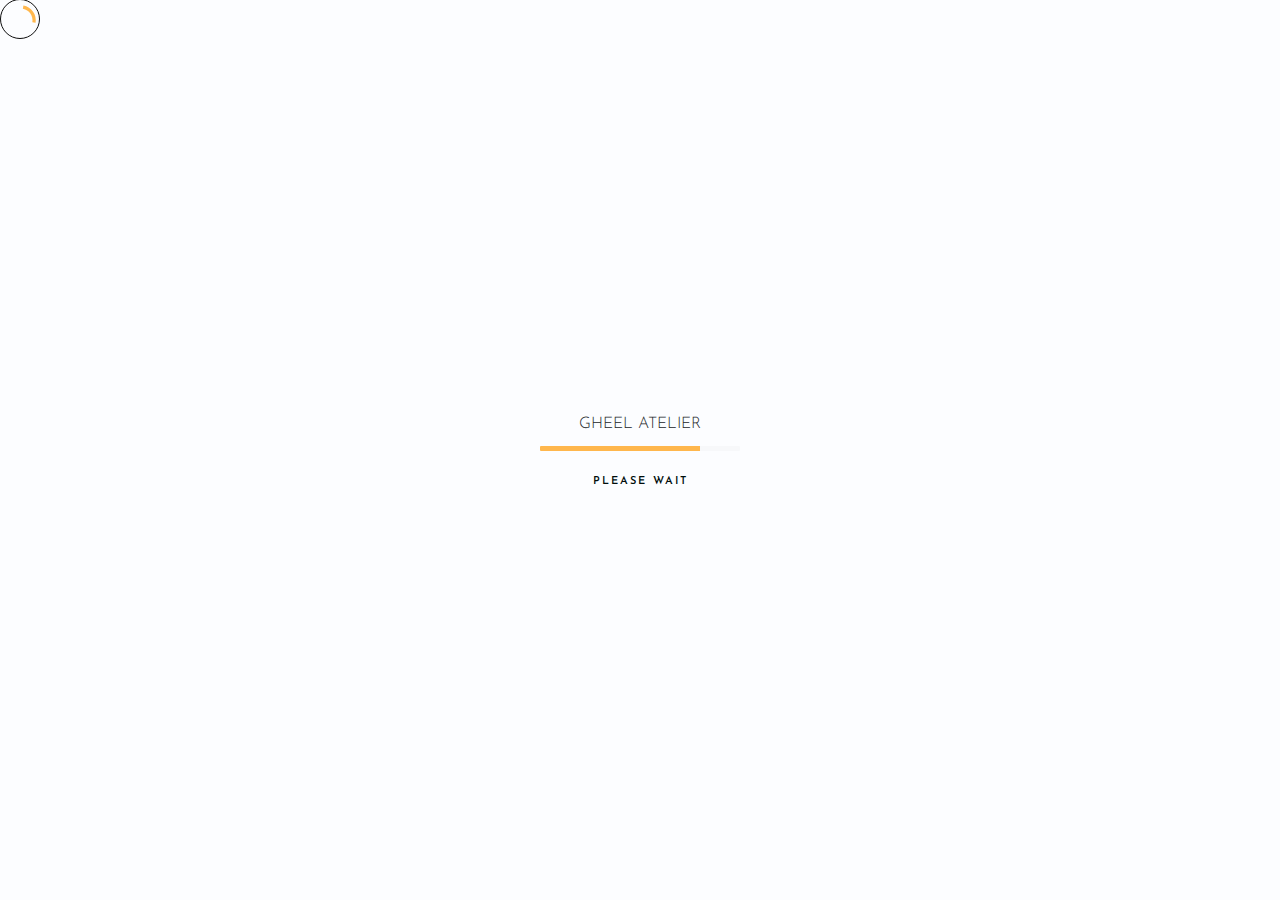
==== commit 46d9deed: "company changed, social links added" ====
--- a/about.html
+++ b/about.html
@@ -719,10 +719,14 @@
                 <div>GHEEL ATELIER © 2023</div>
                 <ul class="mry-social">
                   <li>
-                    <a href="#."><i class="fab fa-facebook-f"></i></a>
+                    <a href="https://www.facebook.com/Ar.AmirthaNandhini/"
+                      ><i class="fab fa-facebook-f"></i
+                    ></a>
                   </li>
                   <li>
-                    <a href="#."><i class="fab fa-instagram"></i></a>
+                    <a href="https://www.instagram.com/amirthanandhini/"
+                      ><i class="fab fa-instagram"></i
+                    ></a>
                   </li>
                   <li>
                     <a href="#."><i class="fab fa-behance"></i></a>
@@ -733,7 +737,12 @@
                 </ul>
                 <div>
                   By:
-                  <a href="#" class="mry-default-link">Bring Bright</a>
+                  <img
+                    src="./img/light/webshell.png"
+                    class="logo-webshell"
+                    alt="WebShell Ltd."
+                  />
+                  <a href="#" class="mry-default-link">WebShell</a>
                 </div>
               </div>
             </div>
--- a/css/style-light.css
+++ b/css/style-light.css
@@ -2057,14 +2057,14 @@
   letter-spacing: 2px;
   transform: translateX(-30%) translateY(10px);
   display: block;
-  color: #fff;
-  font-weight: 800;
+  color: #000;
+  font-weight: bold;
   text-transform: uppercase;
   font-size: 10px;
   padding: 1px 10px;
   white-space: nowrap;
   text-align: center;
-  background-color: rgba(255, 255, 255, 0.2);
+  background-color: rgba(255, 255, 255, 1);
   border-radius: 10px;
 }
 
@@ -2370,3 +2370,9 @@
   -webkit-animation: checkmark-circle 0.6s ease-in-out backwards;
   animation: checkmark-circle 0.6s ease-in-out backwards;
 }
+
+.logo-webshell {
+  height: 15px;
+  width: 15px;
+  margin: 0px 2px;
+}
